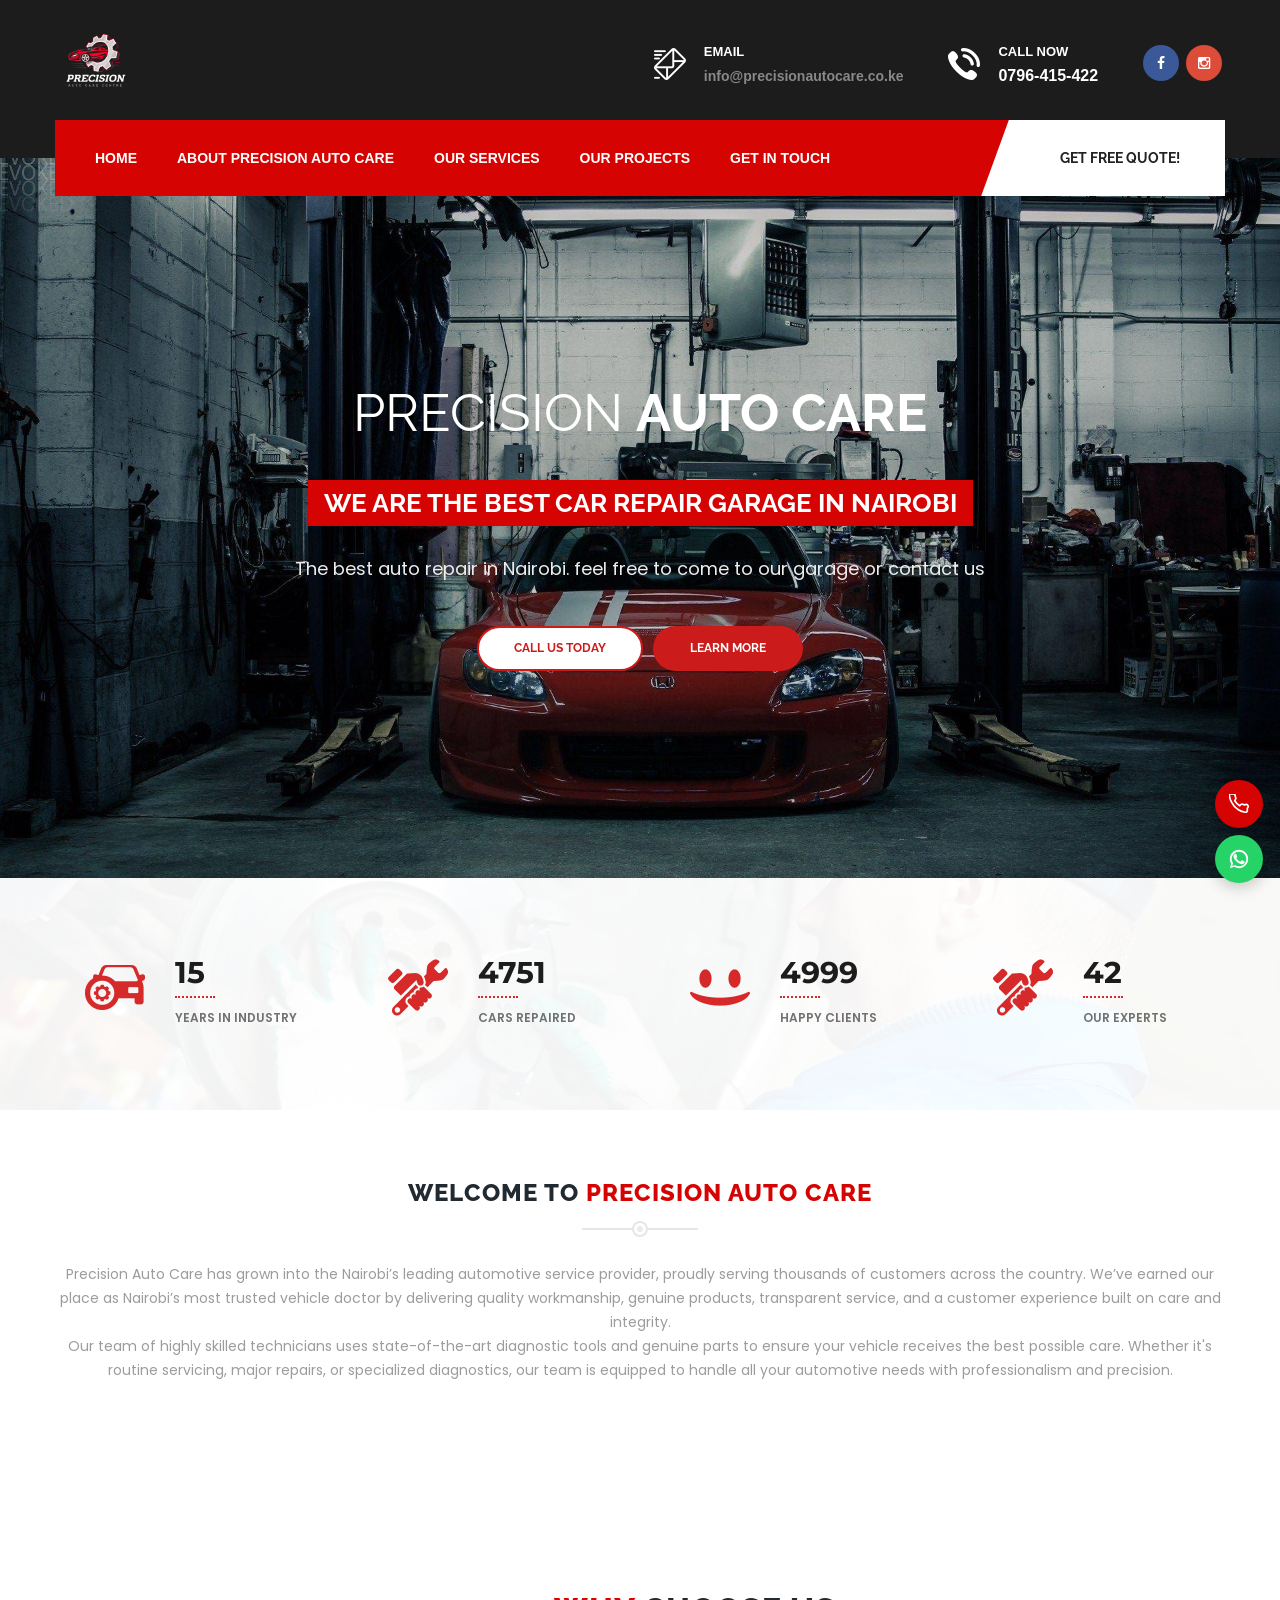
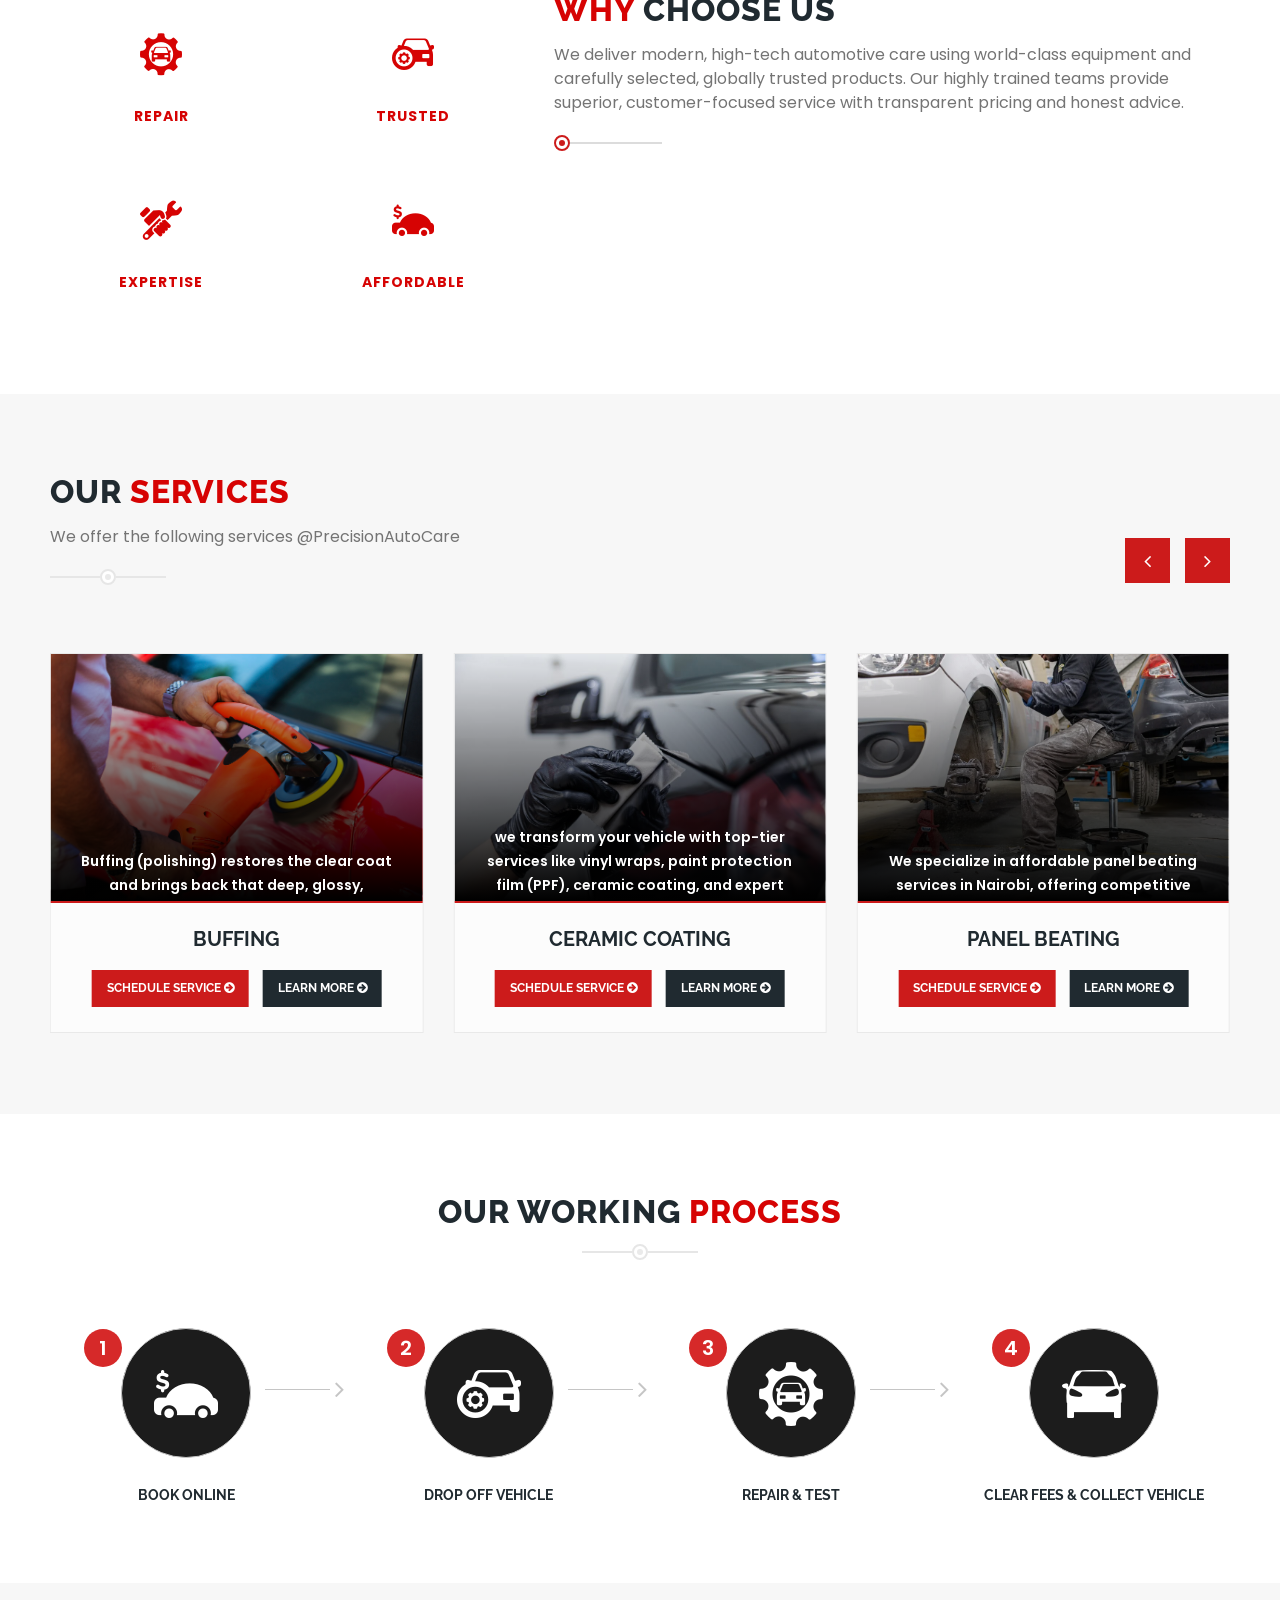
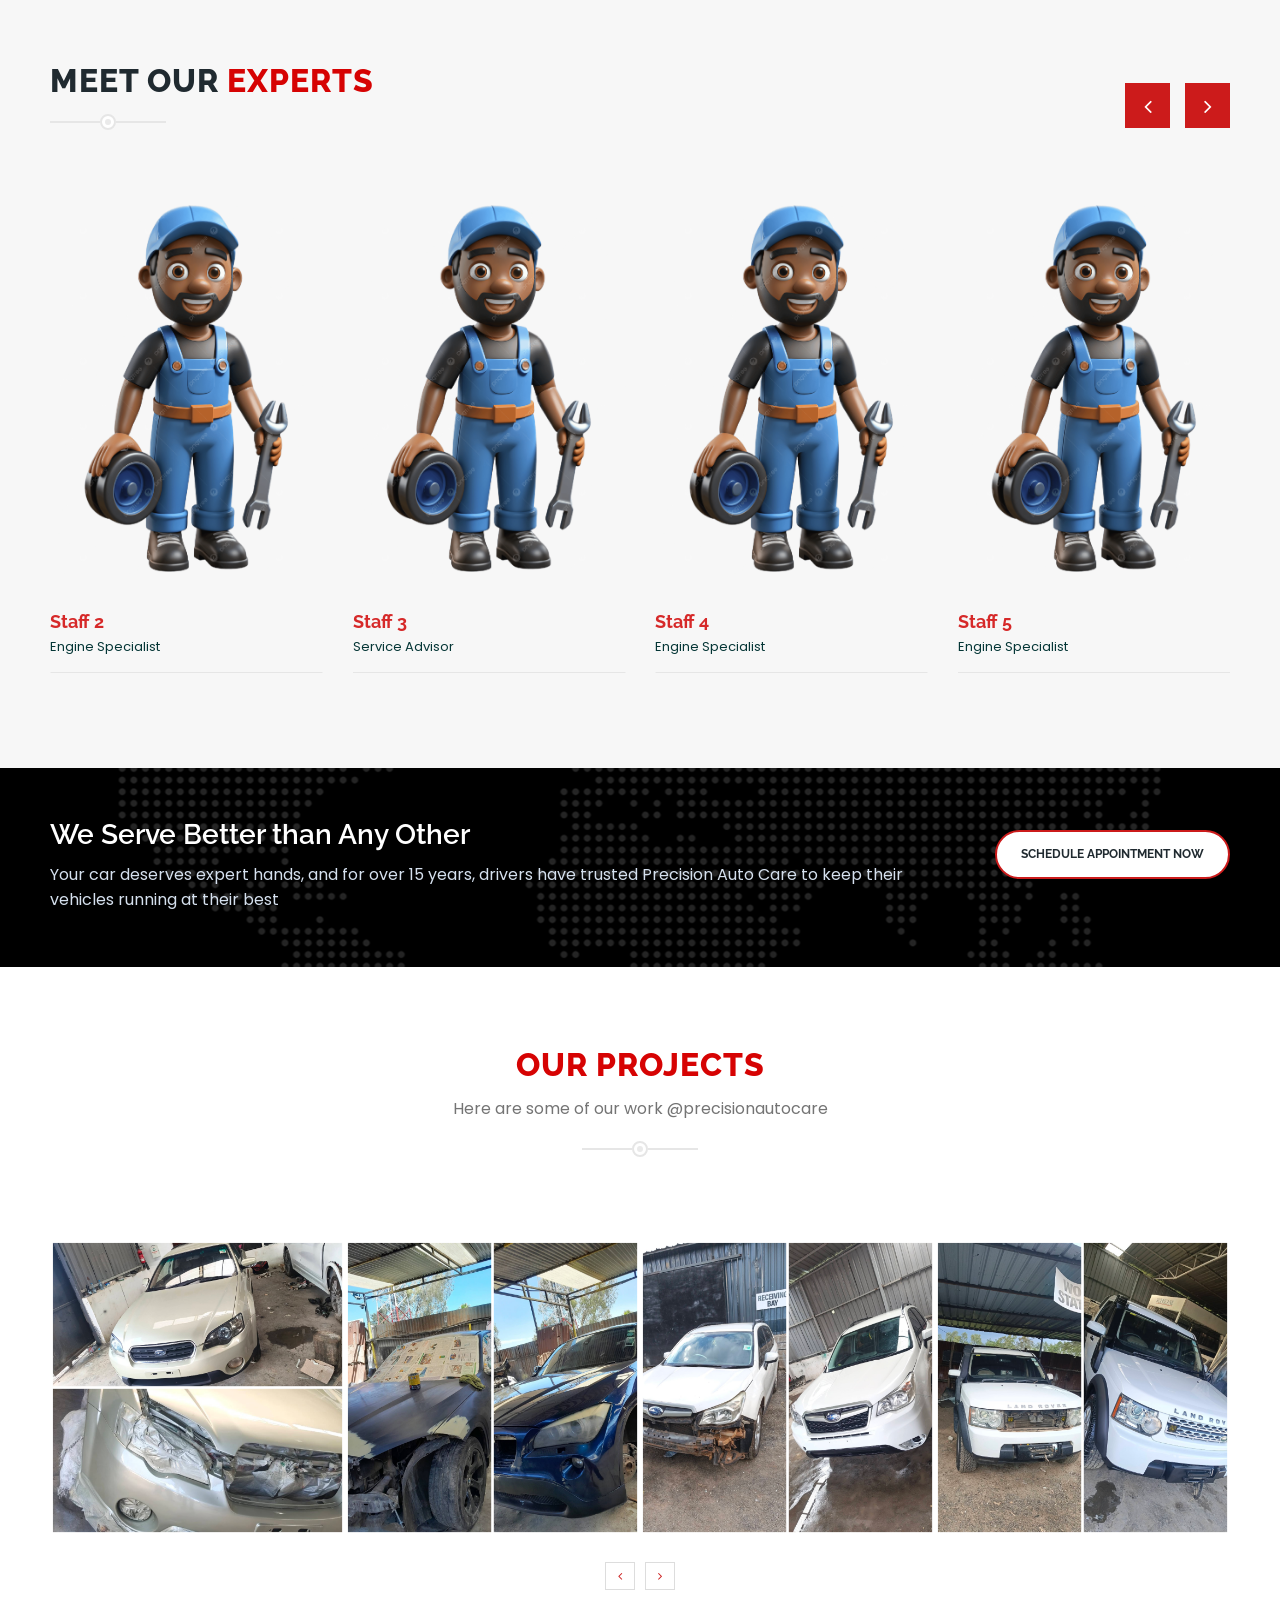
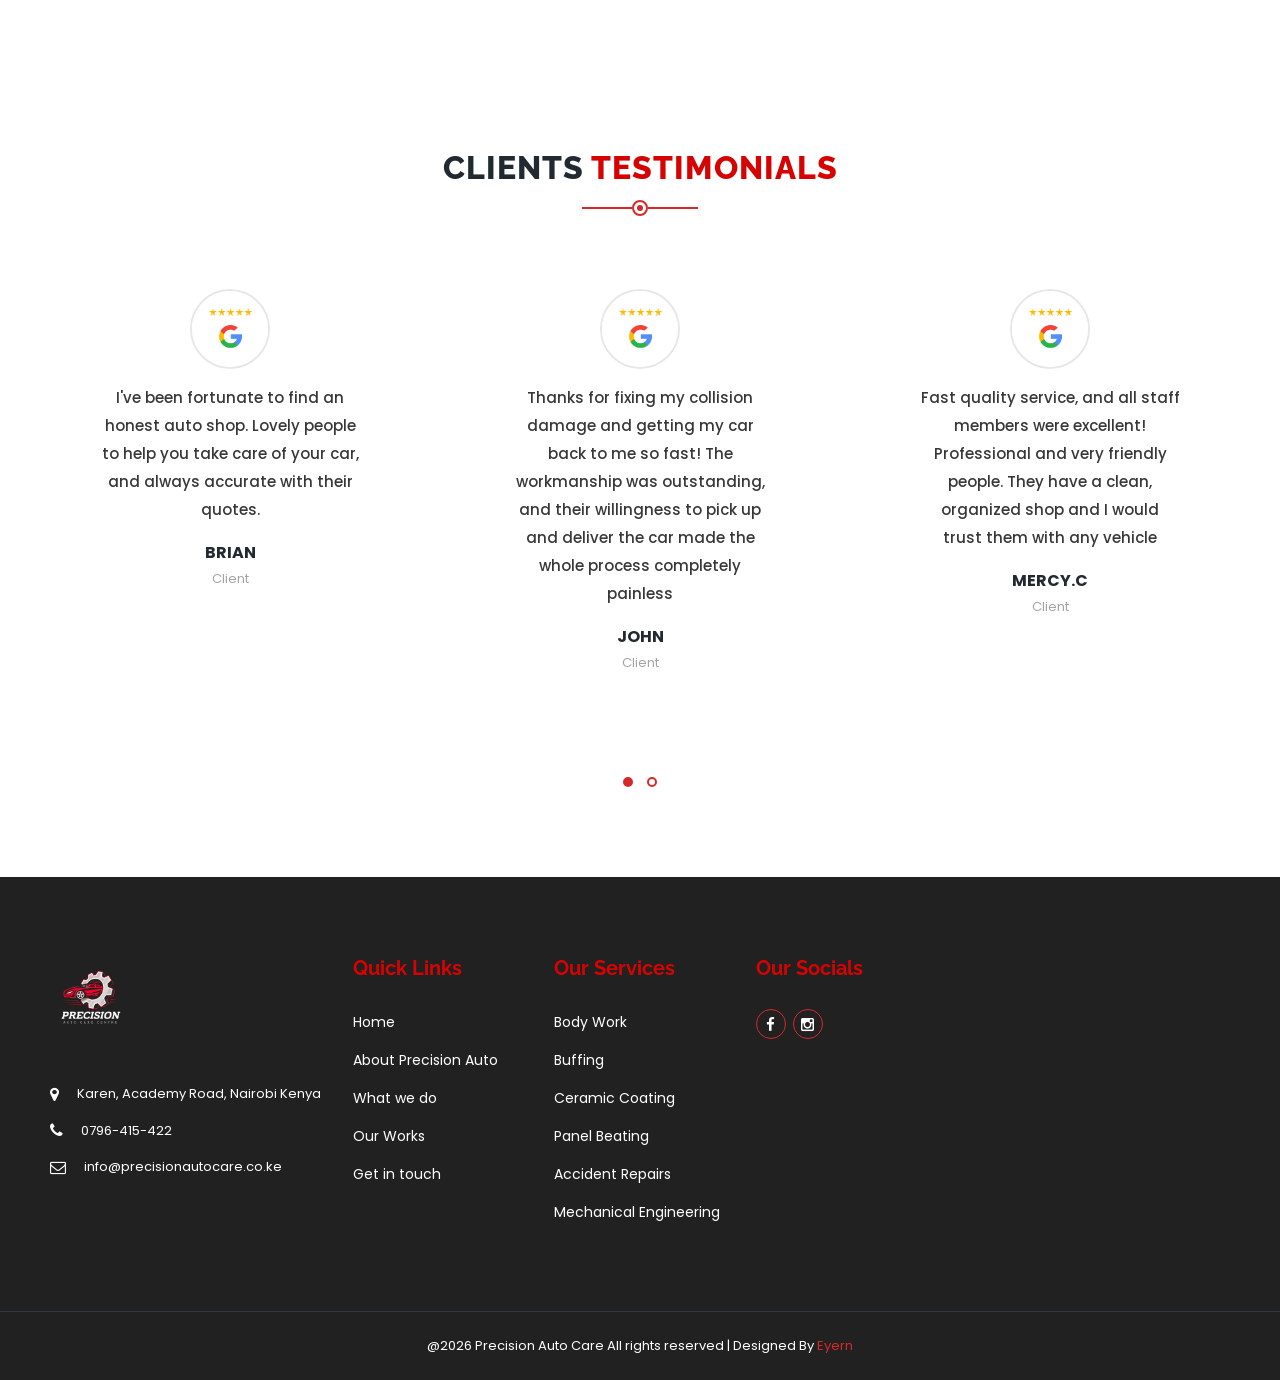
==== index.html @ 73143c8d "initial commit" ====
<!DOCTYPE html>
<html lang="en">

<head>
    <meta charset="UTF-8">
    <title>Precision Auto Care - Car Repair Centre Nairobi</title>
    <meta name="viewport" content="width=device-width, initial-scale=1">
    <!-- custom stylesheets and libraries -->
    <link rel="stylesheet" href="css/style.css">
    <link rel="stylesheet" href="css/bootstrap-margin-padding.css">
    <link rel="stylesheet" href="css/responsive.css">
</head>

<body class="page-wrapper">
    <!-- navigation section -->
    <header class="header-style-two">
        <div class="header-top">
            <div class="auto-container clearfix">
                <div class="logo">
                    <a href="index.html"><img src="img/resources/logo-precision.png" width="80" height="80"
                            alt="Car Door">
                    </a>
                </div>
                <div class="info-outer">
                    <div class="info-box">
                        <div class="icon"><span class="flaticon-interface"></span>
                        </div>
                        <strong>EMAIL</strong>
                        <a href="mailt:info@precisionautocare.co.ke">info@precisionautocare.co.ke</a>
                    </div>
                    <!--Info Box-->
                    <div class="info-box">
                        <div class="icon"><span class="flaticon-phone-call"></span>
                        </div>
                        <strong>Call Now</strong>
                        <a class="phone" href="tel:+254796415422">0796-415-422</a>
                    </div>
                    <div class="info-box social-box">
                        <div class="social-links clearfix">
                            <a href="https://www.facebook.com/profile.php?id=61578447579240" class="facebook img-circle"><span class="fa fa-facebook-f"></span></a>
                            <a href="#" class="google-plus img-circle"><span class="fa fa-instagram"></span></a>
                        </div>
                    </div>
                </div>
            </div>
        </div>
        <div class="lower-part">
            <div class="auto-container clearfix">
                <div class="outer-box clearfix">
                    <div class="btn-box">
                        <a href="tel:+254796415422" class="theme-btn" data-toggle="modal"
                            data-target="#donate-popup">GET FREE
                            QUOTE!</a>
                    </div>
                    <nav class="main-menu">
                        <div class="navbar-header">
                            <button type="button" class="navbar-toggle" data-toggle="collapse"
                                data-target=".navbar-collapse">
                                <span class="icon-bar"></span>
                                <span class="icon-bar"></span>
                                <span class="icon-bar"></span>
                            </button>
                        </div>
                        <div class="navbar-collapse collapse clearfix">
                            <ul class="navigation">
                                <li><a href="index.html">Home</a></li>
                                <li><a href="about.html">About Precision Auto Care</a></li>
                                <li><a href="services.html">Our Services</a></li>
                                <li>
                                    <a href="projects.html">Our Projects</a>
                                </li>
                                <li><a href="contact.html">Get in touch</a>
                                </li>
                            </ul>
                        </div>
                    </nav>
                </div>
            </div>
        </div>
    </header>
    <!--Main Slider-->
    <section class="main-slider revolution-slider">
        <div class="tp-banner-container">
            <div class="tp-banner">
                <ul>
                    <li data-transition="fade" data-slotamount="1" data-masterspeed="1000"
                        data-thumb="img/resources/home-1.jpg" data-saveperformance="off">
                        <img src="img/resources/home-1.jpg" alt="" data-bgposition="center top" data-bgfit="cover"
                            data-bgrepeat="no-repeat">

                        <div class="tp-caption sfr sfb tp-resizeme" data-x="center" data-hoffset="0" data-y="center"
                            data-voffset="-110" data-speed="1500" data-start="1000" data-easing="easeOutExpo"
                            data-splitin="none" data-splitout="none" data-elementdelay="0.01" data-endelementdelay="0.3"
                            data-endspeed="1200" data-endeasing="Power4.easeIn">
                            <h1><span class="normal-font">Precision <strong>Auto Care</strong></span></h1>
                        </div>

                        <div class="tp-caption sfl sfb tp-resizeme" data-x="center" data-hoffset="0" data-y="center"
                            data-voffset="-20" data-speed="1500" data-start="1500" data-easing="easeOutExpo"
                            data-splitin="none" data-splitout="none" data-elementdelay="0.01" data-endelementdelay="0.3"
                            data-endspeed="1200" data-endeasing="Power4.easeIn">
                            <h3 class="bg-color">We are the best car repair garage in Nairobi</h3>
                        </div>

                        <div class="tp-caption sfl sfb tp-resizeme text-center" data-x="center" data-hoffset="0"
                            data-y="center" data-voffset="50" data-speed="1500" data-start="2000"
                            data-easing="easeOutExpo" data-splitin="none" data-splitout="none" data-elementdelay="0.01"
                            data-endelementdelay="0.3" data-endspeed="1200" data-endeasing="Power4.easeIn">
                            <div class="text">
                                The best auto repair in Nairobi. feel free to come to our garage or contact us
                            </div>
                        </div>

                        <div class="tp-caption sfr sfb tp-resizeme" data-x="center" data-hoffset="0" data-y="center"
                            data-voffset="130" data-speed="1500" data-start="2000" data-easing="easeOutExpo"
                            data-splitin="none" data-splitout="none" data-elementdelay="0.01" data-endelementdelay="0.3"
                            data-endspeed="1200" data-endeasing="Power4.easeIn"><a href="tel:+254796415422"
                                class="thm-btn inverse mr-10">Call us Today</a><a href="about.html"
                                class="thm-btn">Learn
                                More</a>
                        </div>
                    </li>

                    <li data-transition="slidedown" data-slotamount="1" data-masterspeed="1000"
                        data-thumb="img/resources/home-2.jpg" data-saveperformance="off">
                        <img src="img/resources/home-2.jpg" alt="" data-bgposition="center top" data-bgfit="cover"
                            data-bgrepeat="no-repeat">

                        <div class="tp-caption sfl sfb tp-resizeme" data-x="center" data-hoffset="0" data-y="center"
                            data-voffset="-120" data-speed="1500" data-start="500" data-easing="easeOutExpo"
                            data-splitin="none" data-splitout="none" data-elementdelay="0.01" data-endelementdelay="0.3"
                            data-endspeed="1200" data-endeasing="Power4.easeIn">
                            <h2 class="normal-font"><span>The best</span> <strong class="color-theme">Auto </strong>
                                <strong>repair</strong>
                            </h2>
                        </div>

                        <div class="tp-caption sfr sfb tp-resizeme" data-x="center" data-hoffset="0" data-y="center"
                            data-voffset="-30" data-speed="1500" data-start="1000" data-easing="easeOutExpo"
                            data-splitin="none" data-splitout="none" data-elementdelay="0.01" data-endelementdelay="0.3"
                            data-endspeed="1200" data-endeasing="Power4.easeIn">
                            <h2><span class="color-theme">Shop</span> in Nairobi, Karen</h2>
                        </div>

                        <div class="tp-caption sfl sfb tp-resizeme" data-x="center" data-hoffset="0" data-y="center"
                            data-voffset="50" data-speed="1500" data-start="1500" data-easing="easeOutExpo"
                            data-splitin="none" data-splitout="none" data-elementdelay="0.01" data-endelementdelay="0.3"
                            data-endspeed="1200" data-endeasing="Power4.easeIn">
                            <h4>We Serve Better than Any Other</h4>
                        </div>

                        <div class="tp-caption sfr sfb tp-resizeme" data-x="center" data-hoffset="0" data-y="center"
                            data-voffset="120" data-speed="1500" data-start="2000" data-easing="easeOutExpo"
                            data-splitin="none" data-splitout="none" data-elementdelay="0.01" data-endelementdelay="0.3"
                            data-endspeed="1200" data-endeasing="Power4.easeIn"><a href="tel:+254796415422"
                                class="thm-btn inverse mr-10">Call us Today</a><a href="about.html"
                                class="thm-btn">Learn
                                More</a>
                        </div>
                    </li>
                </ul>
            </div>
        </div>
    </section>

    <section class="fact-counter-wrapper fact-counter-style2 sec-padding">
        <div class="container">
            <div class="row">
                <div class="col-sm-6 col-md-3 sm-text-center">
                    <div class="single-fact mb-sm-30">
                        <div class="icon-box">
                            <i class="flaticon-car-secure"></i>
                        </div>
                        <span class="timer" data-from="10" data-to="15" data-speed="1800"
                            data-refresh-interval="50">15</span>
                        <p>Years in Industry</p>
                    </div>
                </div>
                <div class="col-sm-6 col-md-3 sm-text-center">
                    <div class="single-fact mb-sm-30">
                        <div class="icon-box">
                            <i class="flaticon-hand-holding-wrench"></i>
                        </div>
                        <span class="timer" data-from="10" data-to="5000" data-speed="2000"
                            data-refresh-interval="50">5000</span>
                        <p>Cars Repaired</p>
                    </div>
                </div>
                <div class="col-sm-6 col-md-3 sm-text-center">
                    <div class="single-fact mb-sm-30">
                        <div class="icon-box">
                            <i class="flaticon-smile"></i>
                        </div>
                        <span class="timer" data-from="10" data-to="4999" data-speed="1600"
                            data-refresh-interval="50">4999</span>
                        <p>Happy Clients</p>
                    </div>
                </div>
                <div class="col-sm-6 col-md-3 sm-text-center">
                    <div class="single-fact mb-sm-30">
                        <div class="icon-box">
                            <i class="flaticon-hand-holding-wrench"></i>
                        </div>
                        <span class="timer" data-from="10" data-to="50" data-speed="2400"
                            data-refresh-interval="50">50</span>
                        <p>Our Experts</p>
                    </div>
                </div>
            </div>
        </div>
    </section>

    <section class="welcome-section pt-70 pb-80">
        <div class="container">
            <div class="row">
                <div class="col-md-12">
                    <div class="full-sec-content text-center mt-md-30">
                        <div class="sec-title mb-20">
                            <h2 class="sub-title">Welcome to <span class="color-theme">Precision Auto Care</span></h2>
                            <span class="decor">
                                <span class="inner"></span>
                            </span>
                        </div>
                        <p class="mb-30">Precision Auto Care has grown into the Nairobi’s leading automotive service
                            provider,
                            proudly serving thousands of customers across the country.
                            We’ve earned our place as Nairobi’s most trusted vehicle doctor by delivering quality
                            workmanship, genuine products, transparent service, and a customer experience built on care
                            and integrity.
                            <br>
                            Our team of highly skilled technicians uses state-of-the-art diagnostic tools and genuine
                            parts to ensure your vehicle receives the best possible care. Whether it's routine
                            servicing, major repairs, or specialized diagnostics, our team is equipped to handle all
                            your automotive needs with professionalism and precision.
                        </p>
                    </div>
                </div>
            </div>
        </div>
    </section>

    <section class="sec-padding pb-60">
        <div class="container">
            <div class="row">
                <div class="col-lg-5 col-md-12">
                    <div class="welcome-feature mt-30">
                        <div class="row">
                            <div class="col-sm-6 col-md-6">
                                <div class="welcome-iconbox bg1 mb-50">
                                    <div class="content">
                                        <i class="flaticon-car-settings"></i>
                                        <div class="details">
                                            <a href="#">Repair</a>
                                        </div>
                                    </div>
                                </div>
                            </div>
                            <div class="col-sm-6 col-md-6">
                                <div class="welcome-iconbox bg2 mb-50">
                                    <div class="content">
                                        <i class="flaticon-car-secure"></i>
                                        <div class="details">
                                            <a href="#">Trusted</a>
                                        </div>
                                    </div>
                                </div>
                            </div>
                            <div class="col-sm-6 col-md-6">
                                <div class="welcome-iconbox bg3 mb-50">
                                    <div class="content">
                                        <i class="flaticon-hand-holding-wrench"></i>
                                        <div class="details">
                                            <a href="#">Expertise</a>
                                        </div>
                                    </div>
                                </div>
                            </div>
                            <div class="col-sm-6 col-md-6">
                                <div class="welcome-iconbox bg4 mb-50">
                                    <div class="content">
                                        <i class="flaticon-car-with-dollar-sign-on-top"></i>
                                        <div class="details">
                                            <a href="#">Affordable</a>
                                        </div>
                                    </div>
                                </div>
                            </div>
                        </div>
                    </div>
                </div>
                <div class="col-lg-7 col-md-12">
                    <div class="sec-title style-two sm-text-center mb-20">
                        <h2 class="mt-20"><span class="color-theme">Why</span> Choose Us</h2>
                        <p class="mb-20">We deliver modern, high-tech automotive care using world-class equipment and
                            carefully selected, globally trusted products. Our highly trained teams provide superior,
                            customer-focused service with transparent pricing and honest advice. </p>
                        <span class="decor">
                            <span class="inner"></span>
                        </span>
                    </div>
                </div>
            </div>
        </div>
    </section>

    <section class="service-section sec-padding" data-bg-color="#f7f7f7">
        <div class="container">
            <div class="sec-title text-left">
                <h2>Our <span class="color-theme">Services</span></h2>
                <p>We offer the following services @PrecisionAutoCare</p>
                <span class="decor"><span class="inner"></span></span>
            </div>
            <div class="row">
                <div class="col-md-12">
                    <div class="service-content services-carousel owl-carousel owl-theme">
                        <div class="item">
                            <div class="service-box">
                                <div class="img-thumb">
                                    <img src="img/services/b1.jpg" width="50%" height="50%" alt="">
                                    <div class="overlay">
                                        <p class="text">At Precision Auto Garage, we specialise in high-quality bodywork
                                            services for all vehicles.</p>
                                    </div>
                                </div>
                                <div class="content">
                                    <h4 class="title"><a href="services.html">Body Works</a></h4>
                                    <a href="tel:+254796415422" class="thm-btn flat-btn mr-10">Schedule service <i
                                            class="fa fa-arrow-circle-right"></i></a>
                                    <a href="services.html" class="thm-btn btn-black flat-btn">learn more <i
                                            class="fa fa-arrow-circle-right"></i></a>
                                </div>
                            </div>
                        </div>
                        <div class="item">
                            <div class="service-box">
                                <div class="img-thumb">
                                    <img src="img/services/b2.jpg" width="50%" height="50%" alt="">
                                    <div class="overlay">
                                        <p class="text">Buffing (polishing) restores the clear coat and brings back that
                                            deep, glossy, showroom finish.</p>
                                    </div>
                                </div>
                                <div class="content">
                                    <h4 class="title"><a href="services.html">Buffing</a></h4>
                                    <a href="tel:+254796415422" class="thm-btn flat-btn mr-10">Schedule service <i
                                            class="fa fa-arrow-circle-right"></i></a>
                                    <a href="services.html" class="thm-btn btn-black flat-btn">learn more <i
                                            class="fa fa-arrow-circle-right"></i></a>
                                </div>
                            </div>
                        </div>
                        <div class="item">
                            <div class="service-box">
                                <div class="img-thumb">
                                    <img src="img/services/b3.jpg" width="50%" height="50%" alt="">
                                    <div class="overlay">
                                        <p class="text">we transform your vehicle with top-tier services like vinyl
                                            wraps, paint protection film (PPF), ceramic coating, and expert detailing.
                                        </p>
                                    </div>
                                </div>
                                <div class="content">
                                    <h4 class="title"><a href="services.html">Ceramic Coating</a></h4>
                                    <a href="tel:+254796415422" class="thm-btn flat-btn mr-10">Schedule service <i
                                            class="fa fa-arrow-circle-right"></i></a>
                                    <a href="services.html" class="thm-btn btn-black flat-btn">learn more <i
                                            class="fa fa-arrow-circle-right"></i></a>
                                </div>
                            </div>
                        </div>
                        <div class="item">
                            <div class="service-box">
                                <div class="img-thumb">
                                    <img src="img/services/b4.jpg" width="50%" height="50%" alt="">
                                    <div class="overlay">
                                        <p class="text">We specialize in affordable panel beating services in Nairobi,
                                            offering competitive pricing without compromising on quality.</p>
                                    </div>
                                </div>
                                <div class="content">
                                    <h4 class="title"><a href="services.html">Panel Beating</a></h4>
                                    <a href="tel:+254796415422" class="thm-btn flat-btn mr-10">Schedule service <i
                                            class="fa fa-arrow-circle-right"></i></a>
                                    <a href="services.html" class="thm-btn btn-black flat-btn">learn more <i
                                            class="fa fa-arrow-circle-right"></i></a>
                                </div>
                            </div>
                        </div>
                        <div class="item">
                            <div class="service-box">
                                <div class="img-thumb">
                                    <img src="img/services/b5.jpg" width="50%" height="50%" alt="">
                                    <div class="overlay">
                                        <p class="text">Accident Repairs, Full Engine and Transmission Repairs and
                                            Replacements etc</p>
                                    </div>
                                </div>
                                <div class="content">
                                    <h4 class="title"><a href="services.html">Accident Repairs</a></h4>
                                    <a href="tel:+254796415422" class="thm-btn flat-btn mr-10">Schedule service <i
                                            class="fa fa-arrow-circle-right"></i></a>
                                    <a href="services.html" class="thm-btn btn-black flat-btn">learn more <i
                                            class="fa fa-arrow-circle-right"></i></a>
                                </div>
                            </div>
                        </div>
                        <div class="item">
                            <div class="service-box">
                                <div class="img-thumb">
                                    <img src="img/services/b6.jpg" width="50%" height="50%" alt="">
                                    <div class="overlay">
                                        <p class="text">Our services include everything from Mechanical Repair to
                                            Engineering & Fabrication..</p>
                                    </div>
                                </div>
                                <div class="content">
                                    <h4 class="title"><a href="services.html">Mechanical Engineering</a></h4>
                                    <a href="tel:+254796415422" class="thm-btn flat-btn mr-10">Schedule service <i
                                            class="fa fa-arrow-circle-right"></i></a>
                                    <a href="services.html" class="thm-btn btn-black flat-btn">learn more <i
                                            class="fa fa-arrow-circle-right"></i></a>
                                </div>
                            </div>
                        </div>
                    </div>
                </div>
            </div>
        </div>
    </section>

    <section class="sec-padding">
        <div class="container">
            <div class="sec-title text-center">
                <h2>Our Working <span class="color-theme">Process</span></h2>
                <span class="decor"><span class="inner"></span></span>
            </div>
            <div class="row working-process">
                <div class="col-md-3 col-sm-3">
                    <div class="process-box">
                        <div class="icon">
                            <i class="flaticon-car-with-dollar-sign-on-top"></i>
                            <div class="process-number">1</div>
                        </div>
                        <h4 class="title">Book Online</h4>
                    </div>
                </div>
                <div class="col-md-3 col-sm-3">
                    <div class="process-box">
                        <div class="icon">
                            <i class="flaticon-car-secure"></i>
                            <div class="process-number">2</div>
                        </div>
                        <h4 class="title">Drop Off Vehicle</h4>
                    </div>
                </div>
                <div class="col-md-3 col-sm-3">
                    <div class="process-box">
                        <div class="icon">
                            <i class="flaticon-car-settings"></i>
                            <div class="process-number">3</div>
                        </div>
                        <h4 class="title">Repair & Test</h4>
                    </div>
                </div>
                <div class="col-md-3 col-sm-3">
                    <div class="process-box">
                        <div class="icon no-arrow">
                            <i class="flaticon-transport-2"></i>
                            <div class="process-number">4</div>
                        </div>
                        <h4 class="title">Clear Fees & Collect Vehicle</h4>
                    </div>
                </div>
            </div>
        </div>
    </section>

    <section class="sec-padding meet-doctors" data-bg-color="#f7f7f7">
        <div class="container">
            <div class="sec-title text-left">
                <h2>Meet Our <span class="color-theme">Experts</span></h2>
                <span class="decor"><span class="inner"></span></span>
            </div>
            <div class="clearfix">
                <div class="team-carousel team-members owl-carousel owl-theme">
                    <div class="item">
                        <div class="single-team-member">
                            <div class="img-box">
                                <img src="img/team/precise-team.png" alt="">
                                <div class="overlay">
                                    <div class="box">
                                        <div class="content">
                                            <ul>
                                                <li><a href="#"><i class="fa fa-link"></i></a>
                                                </li>
                                            </ul>
                                        </div>
                                    </div>
                                </div>
                            </div>
                            <h3>Staff 1</h3>
                            <span>Lead Mechanic</span>
                        </div>
                    </div>
                    <div class="item">
                        <div class="single-team-member">
                            <div class="img-box">
                                <img src="img/team/precise-team.png" alt="">
                                <div class="overlay">
                                    <div class="box">
                                        <div class="content">
                                            <ul>
                                                <li><a href="#"><i class="fa fa-link"></i></a>
                                                </li>
                                            </ul>
                                        </div>
                                    </div>
                                </div>
                            </div>
                            <h3>Staff 2</h3>
                            <span>Engine Specialist</span>
                        </div>
                    </div>
                    <div class="item">
                        <div class="single-team-member">
                            <div class="img-box">
                                <img src="img/team/precise-team.png" alt="">
                                <div class="overlay">
                                    <div class="box">
                                        <div class="content">
                                            <ul>
                                                <li><a href="#"><i class="fa fa-link"></i></a>
                                                </li>
                                            </ul>
                                        </div>
                                    </div>
                                </div>
                            </div>
                            <h3>Staff 3</h3>
                            <span>Service Advisor</span>
                        </div>
                    </div>
                    <div class="item">
                        <div class="single-team-member">
                            <div class="img-box">
                                <img src="img/team/precise-team.png" alt="">
                                <div class="overlay">
                                    <div class="box">
                                        <div class="content">
                                            <ul>
                                                <li><a href="#"><i class="fa fa-link"></i></a>
                                                </li>
                                            </ul>
                                        </div>
                                    </div>
                                </div>
                            </div>
                            <h3>Staff 4</h3>
                            <span>Engine Specialist</span>
                        </div>
                    </div>
                    <div class="item">
                        <div class="single-team-member">
                            <div class="img-box">
                                <img src="img/team/precise-team.png" alt="">
                                <div class="overlay">
                                    <div class="box">
                                        <div class="content">
                                            <ul>
                                                <li><a href="#"><i class="fa fa-link"></i></a>
                                                </li>
                                            </ul>
                                        </div>
                                    </div>
                                </div>
                            </div>
                            <h3>Staff 5</h3>
                            <span>Engine Specialist</span>
                        </div>
                    </div>
                </div>
            </div>
        </div>
    </section>


    <section class="footer-call-to-action subscribe-intro">
        <div class="container">
            <div class="row">
                <div class="col-md-9">
                    <h3>We Serve Better than Any Other</h3>
                    <p>Your car deserves expert hands, and for over 15 years, drivers have trusted Precision Auto Care
                        to keep their vehicles running at their best</p>
                </div>
                <div class="col-md-3">
                    <a href="tel:+254796415422" class="thm-btn inverse pull-right">Schedule Appointment Now</a>
                </div>
            </div>
        </div>
    </section>



    <section id="gallery_area" class="gallery-section sec-padding">
        <div class="container">
            <div class="sec-title text-center">
                <h2 class="color-white"><span class="color-theme">Our Projects</span></h2>
                <p class="color-white">Here are some of our work @precisionautocare</p>
                <span class="decor"><span class="inner"></span></span>
            </div>
            <!--Carousel-->
            <div class="gallery-slider gallery-slider-carousel">
                <article class="slide-item">
                    <figure class="image-box">
                        <a href="img/gallery/p-1.png" class="lightbox-image" title="Precision Auto Works"><img
                                src="img/gallery/p-1.png" alt="">
                        </a>
                    </figure>
                    <a href="img/gallery/p-1.png" class="overlay lightbox-image" title="Precision Auto Works"></a>
                </article>
                <article class="slide-item">
                    <figure class="image-box">
                        <a href="img/gallery/p-2.png" class="lightbox-image" title="Precision Auto Works"><img
                                src="img/gallery/p-2.png" alt="">
                        </a>
                    </figure>
                    <a href="img/gallery/p-2.png" class="overlay lightbox-image" title="Precision Auto Works"></a>
                </article>
                <article class="slide-item">
                    <figure class="image-box">
                        <a href="img/gallery/p-3.png" class="lightbox-image" title="Precision Auto Works"><img
                                src="img/gallery/p-3.png" alt="">
                        </a>
                    </figure>
                    <a href="img/gallery/p-3.png" class="overlay lightbox-image" title="Precision Auto Works"></a>
                </article>
                <article class="slide-item">
                    <figure class="image-box">
                        <a href="img/gallery/p-4.png" class="lightbox-image" title="Precision Auto Works"><img
                                src="img/gallery/p-4.png" alt="">
                        </a>
                    </figure>
                    <a href="img/gallery/p-4.png" class="overlay lightbox-image" title="Precision Auto Works"></a>
                </article>
                <article class="slide-item">
                    <figure class="image-box">
                        <a href="img/gallery/p-5.png" class="lightbox-image" title="Precision Auto Works"><img
                                src="img/gallery/p-5.png" alt="">
                        </a>
                    </figure>
                    <a href="img/gallery/p-5.png" class="overlay lightbox-image" title="Precision Auto Works"></a>
                </article>
                <article class="slide-item">
                    <figure class="image-box">
                        <a href="img/gallery/p-6.png" class="lightbox-image" title="Precision Auto Works"><img
                                src="img/gallery/p-6.png" alt="">
                        </a>
                    </figure>
                    <a href="img/gallery/p-6.png" class="overlay lightbox-image" title="Precision Auto Works"></a>
                </article>
            </div>
        </div>
    </section>

    <section class="sec-padding testimonials-wrapper">
        <div class="container">
            <div class="sec-title colored text-center">
                <h2>Clients<span class="color-theme"> Testimonials</span></h2>
                <span class="decor">
                    <span class="inner"></span>
                </span>
            </div>
            <div class="testimonaials-carousel style2 owl-carousel owl-theme">
                <div class="item">
                    <div class="single-testimonaials">
                        <div class="qoute-box">
                            <img class="qoute" alt="" src="img/resources/rev-1.jpg">
                        </div>
                        <p>I always feel confident and comfortable when I bring my car here. Precision Auto Care and his
                            team are dependable, quick, and completely transparent about what my car actually needs.</p>
                        <h3>Njunguna</h3>
                        <span>client</span>
                    </div>
                </div>
                <div class="item">
                    <div class="single-testimonaials">
                        <div class="qoute-box">
                            <img class="qoute" alt="" src="img/resources/rev-1.jpg">
                        </div>
                        <p>I've been fortunate to find an honest auto shop. Lovely people to help you take care of your
                            car, and always accurate with their quotes.</p>
                        <h3>Brian</h3>
                        <span>client</span>
                    </div>
                </div>
                <div class="item">
                    <div class="single-testimonaials">
                        <div class="qoute-box">
                            <img class="qoute" alt="" src="img/resources/rev-1.jpg">
                        </div>
                        <p>Thanks for fixing my collision damage and getting my car back to me so fast! The workmanship
                            was outstanding, and their willingness to pick up and deliver the car made the whole process
                            completely painless</p>
                        <h3>John</h3>
                        <span>client</span>
                    </div>
                </div>
                <div class="item">
                    <div class="single-testimonaials">
                        <div class="qoute-box">
                            <img class="qoute" alt="" src="img/resources/rev-1.jpg">
                        </div>
                        <p>Fast quality service, and all staff members were excellent! Professional and very friendly
                            people. They have a clean, organized shop and I would trust them with any vehicle</p>
                        <h3>Mercy.C</h3>
                        <span>client</span>
                    </div>
                </div>
            </div>
        </div>
    </section>


    <footer class="footer sec-padding style2">
        <div class="container">
            <div class="row">
                <div class="col-md-3 col-sm-6">
                    <div class="footer-widget about-widget">
                        <a href="#">
                            <img src="img/resources/logo-precision.png" width="80" height="80" alt="Precision Auto" />
                        </a>
                        <ul class="contact">
                            <li><i class="fa fa-map-marker"></i> <span>Karen, Academy Road, Nairobi Kenya</span>
                            </li>
                            <li><i class="fa fa-phone"></i> <span>0796-415-422</span>
                            </li>
                            <li><i class="fa fa-envelope-o"></i> <span>info@precisionautocare.co.ke</span>
                            </li>
                        </ul>

                    </div>
                </div>
                <div class="col-md-2 col-sm-6">
                    <div class="footer-widget quick-links">
                        <h3 class="title">Quick Links</h3>
                        <ul>
                            <li><a href="index.html">Home</a>
                            </li>
                            <li><a href="about.html">About Precision Auto</a>
                            </li>
                            <li><a href="services.html">What we do</a>
                            </li>
                            <li><a href="projects.html">Our Works</a>
                            </li>
                            <li><a href="contact.html">Get in touch</a>
                            </li>
                        </ul>
                    </div>
                </div>
                <div class="col-md-2 col-sm-6">
                    <div class="footer-widget quick-links">
                        <h3 class="title">Our Services</h3>
                        <ul>
                            <li><a href="services.html">Body Work</a>
                            </li>
                            <li><a href="services.html">Buffing</a>
                            </li>
                            <li><a href="services.html">Ceramic Coating</a>
                            </li>
                            <li><a href="services.html">Panel Beating</a>
                            </li>
                            <li><a href="services.html">Accident Repairs</a>
                            </li>
                            <li><a href="services.html">Mechanical Engineering</a>
                            </li>

                        </ul>
                    </div>
                </div>
                <div class="col-md-4 col-sm-6">
                    <div class="footer-widget contact-widget">
                        <h3 class="title">Our Socials</h3>
                        <ul class="social">
                            <li><a href="https://www.facebook.com/profile.php?id=61578447579240"><i class="fa fa-facebook"></i></a>
                            </li>
                            <li><a href="#"><i class="fa fa-instagram"></i></a>
                            </li>
                        </ul>

                    </div>
                </div>
            </div>
        </div>
    </footer>
    <!-- FLOATING ACTIONS -->
  <div class="fl-a">
    <a href="tel:+254796415422" class="flb cl" title="Call +91 0714-314-360">
      <svg width="20" height="20" viewBox="0 0 24 24" fill="none" stroke="#fff" stroke-width="2">
        <path
          d="M22 16.92v3a2 2 0 01-2.18 2 19.79 19.79 0 01-8.63-3.07A19.5 19.5 0 013.43 10.34 19.79 19.79 0 01.36 1.75 2 2 0 012.34 0h3a2 2 0 012 1.72 12.84 12.84 0 00.7 2.81 2 2 0 01-.45 2.11L6.91 8.1a16 16 0 006 6l1.27-1.27a2 2 0 012.11-.45 12.84 12.84 0 002.81.7A2 2 0 0122 16.92z" />
      </svg>
    </a>
    <a href="https://wa.me/254796415422?text=Hi!%20I'm%20from%20Precision%20Garage%20website%20😊%20." target="_blank"
      class="flb wa" title="WhatsApp 0796-415-422">
      <svg width="22" height="22" viewBox="0 0 24 24" fill="#fff">
        <path
          d="M17.472 14.382c-.297-.149-1.758-.867-2.03-.967-.273-.099-.471-.148-.67.15-.197.297-.767.966-.94 1.164-.173.199-.347.223-.644.075-.297-.15-1.255-.463-2.39-1.475-.883-.788-1.48-1.761-1.653-2.059-.173-.297-.018-.458.13-.606.134-.133.298-.347.446-.52.149-.174.198-.298.298-.497.099-.198.05-.371-.025-.52-.075-.149-.669-1.612-.916-2.207-.242-.579-.487-.5-.669-.51-.173-.008-.371-.01-.57-.01-.198 0-.52.074-.792.372-.272.297-1.04 1.016-1.04 2.479 0 1.462 1.065 2.875 1.213 3.074.149.198 2.096 3.2 5.077 4.487.709.306 1.262.489 1.694.625.712.227 1.36.195 1.871.118.571-.085 1.758-.719 2.006-1.413.248-.694.248-1.289.173-1.413-.074-.124-.272-.198-.57-.347z" />
        <path
          d="M11.999 2C6.477 2 2 6.477 2 12c0 1.89.525 3.66 1.438 5.168L2 22l4.868-1.426A9.945 9.945 0 0012 22c5.523 0 10-4.477 10-10S17.522 2 11.999 2zm0 18a7.95 7.95 0 01-4.071-1.118l-.291-.173-3.018.883.849-3.1-.19-.309A7.977 7.977 0 014 12c0-4.411 3.589-8 8-8s8 3.589 8 8-3.589 8-8 8z" />
      </svg>
    </a>
  </div>

    <section class="footer-bottom">
        <div class="container text-center">
            <p>@2026 Precision Auto Care All rights reserved | Designed By <a href="#">Eyern</a></p>
        </div>
    </section>


    <script src="js/jquery-1.11.1.min.js"></script>
    <script src="js/bootstrap.min.js"></script>
    <script src="js/revolution.min.js"></script>
    <script src="js/jquery.bxslider.min.js"></script>
    <script src="js/jquery.appear.js"></script>
    <script src="js/jquery.countTo.js"></script>
    <script src="js/owl.carousel.min.js"></script>
    <script src="js/validate.js"></script>
    <script src="js/jquery.mixitup.min.js"></script>
    <script src="js/jquery.fancybox.pack.js"></script>
    <script src="js/jquery.easing.min.js"></script>
    <script src="js/isotope.pkgd.min.js"></script>
    <script src="js/jquery-ui-1.11.4/jquery-ui.js"></script>
    <script src="js/custom.js"></script>

</body>

</html>
---- css/style.css ----
/* 
	Project Name: Auto Repair Colorado;
	Name of Developer: Danial Pervaiz;
	Project Created: 26/09/16;
	Description: Auto Repair Garage in Colorado. Auto-parts and mechanics with cheap rates and great quality work;
*/

/* 1 imported styles */

@import url(https://fonts.googleapis.com/css?family=Poppins:300,400,500,600,700);
@import url(https://fonts.googleapis.com/css?family=Raleway:400,100,100italic,200,200italic,300,300italic,400italic,500,500italic,600,600italic,700,700italic,800,900,800italic,900italic);
@import url(https://fonts.googleapis.com/css?family=Montserrat:400,700);

@import url(bootstrap.min.css);
@import url(revolution-slider.css);
@import url(font-awesome.min.css);
@import url(hover.css);
@import url(jquery.fancybox.css);
@import url(jquery.bxslider.css);
@import url(owl.carousel.css);
@import url(owl.theme.default.min.css);
@import url(animate.min.css);
@import url(../fonts/flaticon/flaticon.css);

@import url(../revolution/css/settings.css);

@import url(../js/jquery-ui-1.11.4/jquery-ui.css);

/* Default Stylesheets */

body {
	font-family: 'Poppins', sans-serif;
	font-size: 14px;
	color: #9C9C9C;
}
h1, h2, h3, h4, h5, h6 {
	font-family: 'Raleway', sans-serif;	
}
p {
	line-height: 24px;
}
a, a:hover, a:active, a:focus {
	outline: none;
	text-decoration: none;
}
img {
	max-width: 100%;
}
ul, li {
	list-style: none;
	margin: 0;
	padding: 0;
}
.p0 {
	padding: 0 !important;
}

.thm-btn {
	background: #cc1b1b;
	border-radius: 30px;
	display: inline-block;
	color: #fff;
	font-size: 12px;
	font-family: 'Raleway', sans-serif;
	text-transform: uppercase;
	font-weight: bold;
	padding: 12px 35px;
	border: 2px solid transparent;
	transition: all .3s ease;
}
.thm-btn.btn-black {
	background: #202a30;
	color: #fff;
}
.thm-btn.btn-black.inverse {
	background: #fff;
	border-color: #202a30;
	color: #202a30;
}
.thm-btn:hover,
.thm-btn.inverse {
	background-color: #fff;
	border-color: #cc1b1b;
	color: #cc1b1b;
}
.thm-btn.inverse:hover {
	background: #cc1b1b;
	border-color: #cc1b1b;
	color: #fff;
}
.thm-btn.flat-btn {
	border-radius: 0;
	padding: 9px 35px;
}
.sec-padding {
	padding: 80px 0;
}

.sec-title {
	margin-bottom: 63px;
}
.sec-title h2 {
	color: #202a30;
	font-size: 32px;
	font-weight: 800;
	letter-spacing: 1px;
	margin: 0 0 15px;
	text-transform: uppercase;
}
.sec-title p {
	font-size: 16px;
	color: #747474;
	margin: 0;
	margin-bottom: 20px;
}
.sec-title span.decor {
	width: 16px;
	height: 16px;	
	border-radius: 50%;
	border: 2px solid #E6E6E6;
	background: #fff;
	display: inline-block;
	position: relative;
	z-index: 1;
 }
.sec-title span.inner {
    width: 6px;
    height: 6px;
    background: #EAEAEA;
    border-radius: 50%;
    display: block;
    margin: auto;
    margin-top: 3px;
}
.sec-title span.decor:before,
.sec-title span.decor:after {
	content: '';
	position: absolute;	
	top: 5px;
	width: 50px;
	height: 2px;
	background: #E6E6E6;
	z-index: -1;
}
.sec-title span.decor:before {
	left: 14px;
}
.sec-title span.decor:after {
	right: 14px;
}
.sec-title.text-left span.decor {
	margin-left: 50px;
}
.sec-title.style-two span.decor {
	border-color: #cc1b1b;
}
.sec-title.style-two span.decor .inner {
	background: #cc1b1b;
}
.sec-title.style-two span.decor:after {
	right: -94px;	
}
.sec-title.style-two span.decor:before,
.sec-title.style-two span.decor:after {
	background: #DCDCDC;
}

.sec-title.colored span.decor {
	border-color: #d62929;
}
.sec-title.colored span.decor span.inner {
	background: #d62929;
}
.sec-title.colored span.decor:before,
.sec-title.colored span.decor:after {
	background: #d62929;
}

.full-width {
	width: 100% !important;
}
.maw-full {
	max-width: 100% !important;
}

.color-theme {
	color: #d60303 !important;
}
.font-poppins {
	font-family: 'Poppins', sans-serif !important;
}
.font-montserrat {
	font-family: 'Montserrat', sans-serif !important;
}
.font-raleway {
	font-family: 'Raleway', sans-serif !important;
}

.font-size-12 {
	font-size: 12px;
}
.font-size-13 {
	font-size: 13px;
}
.font-size-14 {
	font-size: 14px;
}
.font-size-15 {
	font-size: 15px;
}
.font-size-16 {
	font-size: 16px;
}
.font-size-17 {
	font-size: 17px;
}
.font-size-18 {
	font-size: 18px;
}

.fw-500 {
	font-weight: 500 !important;
}

.fw-b {
	font-weight: bold !important;
}

.text-uppercase {
	text-transform: uppercase !important;
}

.overlay-white:before {
	background-color: rgba(255, 255, 255, 0.88) !important;
}

.auto-container {
	position:static;
	max-width:1200px;
	padding:0px 15px;
	margin:0 auto;
}

.preloader {
	background-color:#ffffff;
	background-image:url(../img/icons/preloader.gif);
	background-position:center center;
	background-repeat:no-repeat;
	height:100%;
	left:0px; top:0px;
	position:fixed;
	width:100%;
	z-index:999999;
}

/* 2 flaticon reset styles */

[class^="flaticon-"]:before, [class*=" flaticon-"]:before,
[class^="flaticon-"]:after, [class*=" flaticon-"]:after {
	margin: 0;
}



/* 3 .top-bar styles */



/*** 

====================================================================
	Scroll To Top style
====================================================================

***/

.scroll-to-top{
	position:fixed;
	bottom:15px;
	right:15px;
	width:40px;
	height:40px;
	color:#ffffff;
	background:#d60303;
	font-size:13px;
	line-height:38px;
	text-align:center;
	z-index:100;
	cursor:pointer;
	border-radius:50%;
	-webkit-transition:all 500ms ease;
	-ms-transition:all 500ms ease;
	-moz-transition:all 500ms ease;
	transition:all 500ms ease;
	display:none;
}

.scroll-to-top:hover{
	color:#d60303;
	background:#ffffff;
	-webkit-box-shadow:0px 0px 5px 0px #d60303;
	-ms-box-shadow:0px 0px 5px 0px #d60303;
	-o-box-shadow:0px 0px 5px 0px #d60303;
	-moz-box-shadow:0px 0px 5px 0px #d60303;	
	box-shadow:0px 0px 5px 0px #d60303;
}


/*** 

====================================================================
	Main Header style
====================================================================

***/

.main-header{
	position:relative;
	left:0px;
	top:0px;
	background:#ffffff;
	z-index:999;
	width:100%;
	border-top:4px solid #262626;
	border-bottom:4px solid #d60303;
}

.main-header .top-bar{
	position:relative;
	z-index:1;
}

.main-header .top-bar .top-container{
	position:relative;
	max-width:1170px;
	margin:0 auto;	
}

.main-header .top-bar .info-outer{
	position:absolute;
	right:0px;
	top:0px;
	background:#262626;
	color:#ffffff;
	padding:3px 20px 7px 20px;
	border-radius:0px 0px 5px 5px;
}

.main-header .top-bar .info-outer:before{
	content:'';
	position:absolute;
	left:-20px;
	top:0px;
	border-top: 37px solid #262626;
	border-left: 20px solid transparent;
}

.main-header .top-bar .info-box{
	position:relative;
}

.main-header .top-bar .info-box li{
	position:relative;
	float:left;
	padding-left:30px;
	margin-right:70px;
	line-height:30px;	
}

.main-header .top-bar .info-box li:after{
	content:'/';
	position:absolute;
	right:-40px;
	top:0px;
	color:#505050;
	font-size:20px;	
}

.main-header .top-bar .info-box li .icon{
	position:absolute;
	left:0px;
	top:0px;
	line-height:30px;
	font-size:16px;
	color:#d60303;	
}

.main-header .top-bar .info-box li a{
	position:relative;
	color:#ffffff;
	font-weight:300;
	font-size:14px;
	transition:all 500ms ease;
	-webkit-transition:all 500ms ease;
	-ms-transition:all 500ms ease;
	-o-transition:all 500ms ease;
	-moz-transition:all 500ms ease;		
}

.main-header .top-bar .info-box li a:hover{
	color:#d60303;	
}

.social-links-one{
	position:relative;
	margin:0px !important;
	padding-left:0px !important;	
}

.social-links-one:after{
	display:none;
}

.social-links-one a{
	position:relative;
	display:inline-block;
	text-align:center;
	width:20px;
	line-height:30px;
	font-size:14px;
	color:#ffffff;
}

.social-links-one a:hover{
	color:#d60303;
}

.main-header .header-upper{
	position:relative;
	width:100%;
	left:0px;
	top:0px;
	color:#677c91;
	padding:25px 0px;
	background:#ffffff;
}

.fixed-header.main-header .header-upper{
	position:fixed;
	padding:10px 0px;
	border-bottom:1px solid #d0d0d0;	
}

.main-header .header-upper .logo{
	position:relative;
	float:left;	
}

.main-header .header-upper .logo img{
	max-width:100%;
	display:inline-block;	
}

.main-header .header-upper .nav-outer{
	position:relative;
	float:right;
	margin-top:40px;
	padding-right:150px;	
}

.fixed-header.main-header .header-upper .nav-outer{
	margin-top:22px;	
}

.main-header .header-upper .nav-outer .btn-donate{
	position:absolute;
	right:0px;
	top:0px;
	width:150px;
	text-align:center;
	line-height:24px;
	padding:8px 15px;
	border-radius:20px;
	color:#ffffff;
	font-size:13px;
	text-transform:uppercase;
	font-weight:700;
	font-family:'Raleway',sans-serif;
	background:#d60303;
}

.main-header .header-upper .nav-outer .btn-donate:hover{
	background:#262626;	
}

.main-menu{
	position:relative;
	float:left;
	padding:0px 0px;	
}

.main-menu .navbar-collapse{
	padding:0px !important;	
}

.main-menu .navigation{
	position:relative;
	float:right;
	margin:0px;
	font-family: 'Roboto', sans-serif;
	font-weight:600;
}

.main-menu .navigation > li{
	position:relative;
	float:left;
	padding:0px;
	margin-right:25px;
}

.main-menu .navigation > li > a{
	position:relative;
	display:block;
	padding:8px 0px;
	font-size:14px;
	color:#444444;
	line-height:24px;
	text-transform:uppercase;
	font-weight:700;
	opacity:1;
	transition:all 500ms ease;
	-moz-transition:all 500ms ease;
	-webkit-transition:all 500ms ease;
	-ms-transition:all 500ms ease;
	-o-transition:all 500ms ease;
}

.main-menu .navigation > li.dropdown > a{
	padding-right:15px;	
}

.main-menu .navigation > li.dropdown > a:before{
	font-family: 'FontAwesome';
	content: "\f0d7";
	position:absolute;
	right:0px;
	font-weight:400;
	font-size:12px;
	transition:all 500ms ease;
	-moz-transition:all 500ms ease;
	-webkit-transition:all 500ms ease;
	-ms-transition:all 500ms ease;
	-o-transition:all 500ms ease;	
}

.main-menu .navigation > li:hover > a,
.main-menu .navigation > li.current > a,
.main-menu .navigation > li.current-menu-item > a{
	color:#d60303;
	opacity:1;
}

.main-menu .navigation > li:hover > a:after{
	opacity:1;
}

.main-menu .navigation > li.dropdown:hover > a:after{
	color:#ffffff;	
}

.main-menu .navigation > li > ul{
	position:absolute;
	left:0px;
	top:120%;
	width:200px;
	padding:0px;
	z-index:100;
	display:none;
	background:#ffffff;
	border:1px solid #d60303;
	border-top:3px solid #d60303;
	transition:all 300ms ease-in;
	-moz-transition:all 300ms ease-n;
	-webkit-transition:all 300ms ease-in;
	-ms-transition:all 300ms ease-in;
	-o-transition:all 300ms ease-in;
}

.main-menu .navigation > li > ul > li{
	position:relative;
	width:100%;
	border-top:1px solid #d60303;
}

.main-menu .navigation > li > ul > li > a{
	position:relative;
	display:block;
	padding:8px 15px;
	line-height:20px;
	font-weight:500;
	font-size:14px;
	text-transform:capitalize;
	color:#444444;
	transition:all 500ms ease;
	-moz-transition:all 500ms ease;
	-webkit-transition:all 500ms ease;
	-ms-transition:all 500ms ease;
	-o-transition:all 500ms ease;
}

.main-menu .navigation > li > ul > li:hover > a{
	color:#ffffff;
	background:#d60303;	
}

.main-menu .navigation > li > ul > li.dropdown > a:after{
	font-family: 'FontAwesome';
	content: "\f0da";
	position:absolute;
	right:10px;
	top:8px;
	width:10px;
	height:20px;
	display:block;
	color:#444444;
	line-height:20px;
	font-size:14px;
	text-align:center;
	z-index:5;	
}

.main-menu .navigation > li > ul > li.dropdown:hover > a:after{
	color:#ffffff;	
}

.main-menu .navigation > li > ul > li > ul{
	position:absolute;
	left:100%;
	top:-1px;
	width:200px;
	padding:0px;
	z-index:100;
	display:none;
	background:#ffffff;
	border:1px solid #d60303;
	border-left:4px solid #d60303;
}

.main-menu .navigation > li > ul > li > ul > li{
	position:relative;
	width:100%;
	border-bottom:1px solid #d60303;
}

.main-menu .navigation > li > ul > li > ul > li:last-child{
	border:none;	
}

.main-menu .navigation > li > ul > li  > ul > li > a{
	position:relative;
	display:block;
	padding:8px 15px;
	line-height:20px;
	font-weight:500;
	font-size:14px;
	text-transform:capitalize;
	color:#444444;
	transition:all 500ms ease;
	-moz-transition:all 500ms ease;
	-webkit-transition:all 500ms ease;
	-ms-transition:all 500ms ease;
	-o-transition:all 500ms ease;
}

.main-menu .navigation > li > ul > li  > ul > li:hover > a{
	color:#ffffff;
	background:#d60303;
}

.main-menu .navigation > li.dropdown:hover > ul{
	visibility:visible;
	opacity:1;
	top:100%;	
}

.main-menu .navigation li > ul > li.dropdown:hover > ul{
	visibility:visible;
	opacity:1;
	left:100%;
	transition:all 500ms ease-in;
	-moz-transition:all 500ms ease-in;
	-webkit-transition:all 500ms ease-in;
	-ms-transition:all 500ms ease-in;
	-o-transition:all 500ms ease-in;	
}

.main-menu .navbar-collapse > ul li.dropdown .dropdown-btn{
	position:absolute;
	right:10px;
	top:6px;
	width:34px;
	height:30px;
	border:1px solid #ffffff;
	background:url(../img/icons/submenu-icon.png) center center no-repeat;
	background-size:20px;
	cursor:pointer;
	z-index:5;
	display:none;
}




/*** 

====================================================================
	Header Style Two style
====================================================================

***/

.header-style-two{
	position:relative;
	left:0px;
	top:0px;
	background:#1c1c1c;
	z-index:999;
	width:100%;
}

.header-style-two .header-top{
	position:relative;
	color:#677c91;
	padding:20px 0px;
}

.header-style-two .header-top .info-outer{
	position:relative;
	float:right;	
}

.header-style-two .header-top .info-box{
	position:relative;
	float:left;
	margin-left:45px;
	margin-top:20px;
	padding-left:50px;
	line-height:24px;
	font-family: 'Open Sans', sans-serif;	
}

.header-style-two .header-top .social-box{
	padding-left:0px;	
}

.header-style-two .header-top .info-box .icon{
	position:absolute;
	width:40px;
	height:40px;
	left:0px;
	top:50%;
	margin-top:-20px;
	line-height:40px;
	font-size:32px;
	color:#ffffff;	
}

.header-style-two .header-top .info-box strong{
	position:relative;
	display:block;
	color:#ffffff;
	font-size:13px;
	text-transform:uppercase;	
}

.header-style-two .header-top .info-box a{
	position:relative;
	color:#898989;
	font-weight:600;	
}

.header-style-two .header-top .info-box .phone{
	font-size:16px;
	color:#ffffff;
}

.header-style-two .social-links{
	position:relative;
	top:5px;	
}

.header-style-two .social-links a{
	position:relative;
	display:inline-block;
	text-align:center;
	width:36px;
	height:36px;
	line-height:36px;
	font-size:14px;
	margin-right:3px;
	color:#ffffff !important;
	transition:all 500ms ease;
	-webkit-transition:all 500ms ease;
	-ms-transition:all 500ms ease;
	-o-transition:all 500ms ease;
	-moz-transition:all 500ms ease;	
}

.header-style-two .social-links a:hover{
	opacity:0.70;
}

.header-style-two .social-links a.facebook{
	background-color:#3b5998;	
}

.header-style-two .social-links a.twitter{
	background-color:#00aced;	
}

.header-style-two .social-links a.google-plus{
	background-color:#dd4b39;	
}

.header-style-two .social-links a.linkedin{
	background-color:#007bb5;	
}

.header-style-two .social-links a.pinterest{
	background-color:#cb2027;	
}

.header-style-two .social-links a.instagram{
	background-color:#125688;	
}

.header-style-two .header-top .logo{
	position:relative;
	float:left;	
}

.header-style-two .header-top .logo img{
	max-width:100%;
	display:inline-block;	
}

.header-style-two .lower-part{
	position:relative;
	padding:0px 0px;
	width:100%;
	left:0px;
	top:0px;
	height:38px;
	background:none;
	transition:all 500ms ease;
	-moz-transition:all 500ms ease;
	-webkit-transition:all 500ms ease;
	-ms-transition:all 500ms ease;
	-o-transition:all 500ms ease;
}

.fixed-header .lower-part{
	position:fixed;
	background:#25292f;
	padding:0px !important;	
}

.header-style-two .lower-part .auto-container{
	position:relative;
	max-width:1170px;
	padding:0px 0px;	
}

.header-style-two .lower-part .outer-box{
	position:absolute;
	left:0px;
	top:0px;
	width:100%;
	padding:18px 210px 18px 40px;
	background:#d60303;	
}

.header-style-two .lower-part .outer-box .btn-box{
	position:absolute;
	right:0px;
	top:0px;
	width:210px;
	height:100%;
	padding:20px 10px;
	text-align:center;
	background:#ffffff;
	z-index:20;
}

.header-style-two .lower-part .outer-box .btn-box:before{
	content:'';
	position:absolute;
	left:-20px;
	top:0px;
	width:50px;
	height:100%;
	background:#ffffff;
	-webkit-transform:skewX(-20deg);
	-ms-transform:skewX(-20deg);
	-o-transform:skewX(-20deg);
	-moz-transform:skewX(-20deg);
	transform:skewX(-20deg);	
}

.header-style-two .lower-part .outer-box .btn-box a{
	display:block;
	line-height:36px;
	color:#212121;
	font-weight:700;
	text-transform:uppercase;
	font-family:'Raleway',sans-serif;	
}

.header-style-two .lower-part .outer-box .btn-box a:hover{
	color:#d60303;	
}

.header-style-two .lower-part .logo{
	position:relative;
	float:left;
	padding:10px 0px;
}

.fixed-header .lower-part .logo{
	padding:0px !important;	
}

.header-style-two .lower-part .logo img{
	display:inline-block;
	max-width:100%;	
}

.header-style-two .main-menu .navigation > li{
	margin-right:40px;	
}

.header-style-two .main-menu .navigation > li > a{
	color:#ffffff;	
}

/* 4 .header styles */


/* 5 .mainmenu-area styles */

/* 6 .rev_slider_wrapper styles */

.main-slider{
	position:relative;
	width:100%;
	overflow:hidden;	
}

.main-slider .circular-drop{
	position:relative;
	width:100px;
	height:100px;
	padding:30px 0px;
	text-align:center;
	background:#d60303;
	line-height:36px;
	color:#ffffff;
	font-size:70px;
	font-weight:700;
	font-family:'Raleway',sans-serif;
	border-radius:50px 0px 50px 50px;
}

.main-slider .circular-drop sub{
	font-size:24px;	
}

.main-slider h2{
	line-height:1.2em;
	font-size:20px;
	font-weight:400;
	padding:7px 15px;
}

.main-slider h1{
	line-height:1.2em;
	font-weight:700;
	font-size:52px;
	color:#ffffff;
	text-transform:uppercase;
}

.main-slider h1.light{
	line-height:1.2em;
	font-weight:700;
	font-size:72px;
	color:#ffffff;
	text-transform:uppercase;
}

.main-slider .bg-color{
	position:relative;
	padding:5px 16px;
	line-height:1.4em;
	font-size:26px;
	font-weight:700;
	background:#d60303;
	color:#ffffff;
	text-transform:uppercase;
}

.main-slider h2{
	line-height:1.2em;
	font-weight:800;
	font-size:72px;
	color:#ffffff;
	text-transform:uppercase;
}

.main-slider .normal-font{
	font-weight:400;	
}

.main-slider h4{
	position:relative;
	padding:5px 16px;
	line-height:1.4em;
	font-size:24px;
	font-weight:600;
	color:#ffffff;
	text-transform:uppercase;
}

.main-slider .text{
	line-height:1.4em;
	font-weight:400;
	font-size:18px;
	color:#ededed;
}

.main-slider .tp-bullets{
	display:none;	
}

.main-slider .tp-bullets.preview4 .bullet{
	background:#ffc13b !important;
	border-color:#202020 !important;
	margin:0px 5px;	
}

.main-slider .tp-bullets.preview4 .bullet:hover,
.main-slider .tp-bullets.preview4 .bullet.selected{
	border-color:#ffc13b !important;	
}

.main-slider .tparrows.tp-leftarrow:before,
.main-slider .tparrows.tp-rightarrow:before {
	display: none;
}


/* 7 .call-to-action styles */

.call-to-action .container-fluid {
	padding: 0;
}
.call-to-action-corner {
	/*width: 35%;*/
	position: relative;	
	/*float: left;*/

	background-repeat: no-repeat;
	background-size: cover;
	background-position: center center;
}
.call-to-action-corner:before {
	position: absolute;
	top: 0;
	right: 0;
	bottom:0;
	left: 0;
	content: '';
	background: rgba(214,41,41,.85);
}
.call-to-action-center {
	/*width: 30%;*/
	position: relative;
	/*float: left;*/

	background-repeat: no-repeat;
	background-size: cover;
	background-position: center center;
}
.call-to-action-center:before {
	content: '';
	position: absolute;
	top: 0;
	left: 0;
	right: 0;
	bottom:0;
	background: rgba(1,27,27,.85);
}
.single-call-to-action {
	min-height: 250px;
	padding: 60px 35px;
	position: relative;
}
.single-call-to-action .icon-box,
.single-call-to-action .content-box {
	display: table-cell;
	vertical-align: top;
}
.single-call-to-action .icon-box {
	position: relative;
	top: 38px;
}
.single-call-to-action .icon-box i {
	position: relative;
	bottom: 25px;
}
.single-call-to-action .icon-box i:before {
	border: 2px solid #fff;
	border-radius: 50%;
	color: #fff;
	font-size: 42px;
	padding: 17px;
}
.single-call-to-action .content-box {
	text-align: left;
	padding-left: 15px;
}
.single-call-to-action .content-box .title {
	color: #fff;
	font-size: 20px;
	font-weight: 700;
	margin: 0 0 15px;
	text-transform: uppercase;
}
.single-call-to-action .content-box p {
	font-size: 13px;
	color: #fff;
	line-height: 24px;
}
.single-call-to-action .content-box ul {
	margin: 0;
	padding: 0;
}
.single-call-to-action .content-box ul li {
	list-style: none;
	display: block;
	color: #fff;
	font-size: 13px;
	display: -webkit-flex;
	display: -moz-flex;
	display: -ms-flex;
	display: -o-flex;
	display: flex;
	-webkit-box-pack: justify;
    -webkit-justify-content: space-between;
    -ms-flex-pack: justify;
    justify-content: space-between;
}
.single-call-to-action .content-box .thm-btn.inverse {
	border-color: #fff;
	background-color: transparent;
	padding: 7px 22px;
	color: #fff;
}
.single-call-to-action .content-box .thm-btn.inverse:hover {
	background: #fff;
	color: #cc1b1b;
}
.call-to-action.boxed .single-call-to-action .content-box {
	width: 70%;
}

.divider-section {
	background: rgba(0, 0, 0, 0) url("../img/resources/fact-counter-bg.jpg") no-repeat scroll center center / cover ; 
	position: relative;
}
.divider-section:before {
	background: #fff;
	bottom: 0;
	content: "";
	left: 0;
	opacity: 0.9;
	position: absolute;
	right: 0;
	top: 0;
}
/* 8 .single-specialize styles */

.single-specialize {
	padding: 0 60px;
}
.single-specialize:hover .icon-box {
	background: #cc1b1b;
	border-color: #cc1b1b;
	color: #fff;
}
.single-specialize .icon-box {
	width: 120px;
	height: 120px;
	border-radius: 50%;
	text-align: center;
	margin-left: auto;
	margin-right: auto;
	border: 1px solid #F0F0F0;
	line-height: 118px;
	color: #cc1b1b;
	margin-bottom: 30px;
	transition: all ease-in .3s;
	-webkit-transition: all ease-in .3s;
	-moz-transition: all ease-in .3s;
}
.single-specialize .icon-box i:before {
	font-size: 60px;
}
.single-specialize h3 {
	font-size: 20px;
	line-height: 24px;
	margin: 0;
	color: #202A30;
	text-transform: capitalize;
	font-weight: 600;
	margin-bottom: 20px;
}
.single-specialize p {
	color: #9C9C9C;
	font-size: 14px;
	line-height: 26px;
	margin: 0;
	margin-bottom: 25px;
}
.single-specialize a.thm-btn {
	font-size: 12px;
	padding: 7px 21px;
}
.col-4 .single-specialize {
	margin-bottom: 40px;
	padding: 0;
	padding-right: 20px;
}
.col-4 .single-specialize .icon-box {
	width: 100px;
	height: 100px;
	margin-left: 0;
	margin-right: 0;
	line-height: 98px;
}
.col-4 .single-specialize .icon-box i:before {
	font-size: 40px;
}

.col-4 .services-iconbox .single-specialize {
	background-color: #f7f7f7;
	margin-bottom: 40px;
	padding: 20px;
	text-align: center;
}
.col-4 .services-iconbox .single-specialize .icon-box {
	height: 80px;
	line-height: 78px;
	margin-bottom: 20px;
	margin-left: auto;
	margin-right: auto;
	width: 80px;
}
.col-4 .services-iconbox .single-specialize .icon-box i:before {
	font-size: 40px;
}
.col-4 .services-iconbox .single-specialize h3 {
	color: #202a30;
	font-size: 18px;
	font-weight: 700;
	line-height: 24px;
	margin: 0 0 15px;
	text-transform: capitalize;
}
.col-4 .services-iconbox .single-specialize p {
	margin-bottom: 12px;
}
.col-4 .services-iconbox .single-specialize .btn-link {
	color: #1c1c1c;
	font-weight: 600;
}

.specialize-style-box .single-specialize {
	border: 2px solid #f0f0f0;
	margin-bottom: 30px;
	padding: 20px 15px;
	text-align: center;
}
.specialize-style-box .single-specialize .icon-box {
	border: 2px solid #f0f0f0;
	color: #053636;
	height: 100px;
	line-height: 98px;
	width: 100px;
}
.specialize-style-box .single-specialize:hover .icon-box {
	background-color: transparent;
	border-color: #053636;
}
.specialize-style-box .single-specialize .icon-box i:before {
	font-size: 42px;
}
.specialize-style-box .single-specialize h3 {
	font-size: 16px;
	line-height: 16px;
	margin: 0 0 15px;
	text-transform: uppercase;
}
.specialize-style-box .single-specialize p {
	font-size: 13px;
	line-height: 24px;
}


/* 8 .working-process styles */

.working-process .process-box {
	text-align: center;
}

.working-process .process-box .title {
	color: #202a30;
	font-size: 14px;
	font-weight: 700;
	margin-bottom: 0;
	margin-top: 30px;
	text-transform: uppercase;
}

.working-process .process-box .icon {
	background-color: #1c1c1c;
	border: 1px solid #c5c5c5;
	border-radius: 50%;
	display: inline-block;
	height: 130px;
	line-height: 130px;
	position: relative;
	text-align: center;
	width: 130px;
}

.working-process .process-box .icon:before {
	color: #c5c5c5;
	content:'\f105';
	font-family: "FontAwesome";
	font-size: 26px;
	height: 1px;
	position: absolute;
	right: -94px;
	top: -5px;
}

.working-process .process-box .icon:after {
	background-color: #c5c5c5;
	content: "";
	height: 1px;
	position: absolute;
	right: -80px;
	top: 60px;
	width: 65px;
}

.working-process .process-box .icon.no-arrow:before,
.working-process .process-box .icon.no-arrow:after {
	display: none;
}

.working-process .process-box .icon i {
	color: #fff;
	font-size: 64px;
	transition:all 0.3s ease-in-out;
	-webkit-all:all 0.3s ease-in-out;
	-ms-transition:all 0.3s ease-in-out;
	-o-transition:all 0.3s ease-in-out;
	-moz-transition:all 0.3s ease-in-out;
}

.working-process .process-box:hover .icon {
	background-color: #d62929;
}

.working-process .process-box .icon .process-number {
	background-color: #d62929;
	border-radius: 50%;
	color: #fff;
	display: inline-block;
	font-size: 20px;
	font-weight: 600;
	height: 38px;
	left: -38px;
	line-height: 38px;
	position: absolute;
	text-align: center;
	top: 0;
	width: 38px;
}


/* 9 .full-sec styles */

.full-sec {
	background: #FBFCFC;
}
.full-sec .sec-title {
	margin: 0;
	margin-bottom: 30px;
}
.full-sec .full-image {
	max-width: none;
	margin-right: -15px;
}
.full-sec h3 {
	font-family: 'Poppins', sans-serif;
	font-size: 28px;
	text-transform: capitalize;
	color: #cc1b1b;
	font-weight: 300;
	line-height: 40px;
	margin: 0;
}
.full-sec p {
	color: #9C9C9C;
	line-height: 26px;
}
.full-sec .full-sec-content {
	padding-top: 70px;
	padding-left: 70px;
}
.full-sec .thm-btn {
	padding: 7px 21px;
	font-size: 12px;
	border-color: #D3D3D3;
	color: #202A30;
	background-color: transparent;
}
.full-sec .thm-btn:hover {
	background: #cc1b1b;
	border-color: #cc1b1b;
	color: #fff;	
}


/* 9 Featured Three Column style */

.inner-box {
	position: relative;	
	background-repeat: no-repeat;
	background-size: cover;
	background-position: center center;	
	transition: all .3s ease;
}
.featured-three-column .inner-box:before {
	position: absolute;
	top: 0;
	right: 0;
	bottom:0;
	left: 0;
	content: '';
	background: rgba(214, 41, 41, 0.85);
}
.featured-three-column .inner-box:hover:before {
	background: rgba(214, 41, 41, 0.95);
}
.featured-three-column .inner-box.dark-overlay:before {
	position: absolute;
	top: 0;
	right: 0;
	bottom:0;
	left: 0;
	content: '';
	background: rgba(37,37,37,.9);
}
.featured-three-column .inner-box.dark-overlay:hover:before {
	background: rgba(214, 41, 41, 0.95);
}
.featured-three-column{
	position:relative;
	margin:-90px 0px 0px;
	z-index:100;
}
.featured-three-column.style-two{
	padding:70px 0px 0px;
	margin-top:0px;
}
.featured-three-column .column{
	position:relative;
	margin-bottom:50px;
	text-align:center;	
}
.featured-three-column .inner-box{
	background-size: cover;
	position:relative;
	max-width:500px;
	margin:0 auto;
	color:#cccccc;
	transition:all 500ms ease;
	-moz-transition:all 500ms ease;
	-webkit-transition:all 500ms ease;
	-ms-transition:all 500ms ease;
	-o-transition:all 500ms ease;
}
.featured-three-column .inner-box .content{
	position:relative;
	padding:30px 20px 20px;	
}
.featured-three-column .column:nth-child(even) .inner-box{
	background:#fc7437;
	color:#ffffff;
}
.featured-three-column h3{
	font-size:24px;
	color:#ffffff;
	font-weight:800;
	margin-bottom: 25px;
	margin-top: 0;
	text-transform:capitalize;
}
.featured-three-column .link{
	position:relative;
	bottom:-38px;
}
.featured-three-column .column:nth-child(even) .normal-btn{
	background:#252525;
}
.featured-three-column .column .normal-btn:hover{
	background:#ffffff !important;
	color:#fc7437 !important;
	border-color:#fc7437 !important;
}
.featured-three-column .inner-box .content .text {
	color: #ffffff;
	font-size: 15px;
	font-weight: 500;
}


/* 10 .offer-wrapper styles */

.offer-wrapper {
	position: relative;
}
.offer-wrapper:before {
	content: '';
	position: absolute;
	top:0;
	left:0;
	z-index: -1;
	width: 50%;
	height: 100%;
	background: url(../img/offer/1.jpg) 0 0 no-repeat;
	opacity: .9;
}
.offer-wrapper:after {
	content: '';
	position: absolute;
	top:0;
	right:0;
	z-index: -1;
	width: 50%;
	height: 100%;
	background: url(../img/offer/2.jpg) 0 0 no-repeat;
	opacity: .9;
}
.offer-wrapper .has-overlay:before {
	content: '';
	position: absolute;
	top:0;
	left:0;
	width: 50%;
	height: 100%;
	background: #0375d3;
	opacity: .9;
}
.offer-wrapper .has-overlay:after {
	content: '';
	position: absolute;
	top:0;
	right:0;
	width: 50%;
	height: 100%;
	background: #195db2;
	opacity: .9;
}
.single-offer {
	position: relative;
	z-index: 9;
	color: #fff;
	padding-top: 80px;
	padding-bottom: 80px;
}
.single-offer h3 {
	font-size: 30px;
	text-transform: capitalize;
	margin: 0;
	margin-bottom: 15px;
}
.single-offer h3 span {
	font-size: 16px;
}
.single-offer .thm-btn {
    padding: 10px 27px;
    color: #fff;
    border-color: #fff;
    background-color: transparent;
}
.single-offer .thm-btn:hover {
	background: #fff;
	border-color: #fff;
	color: #cc1b1b;
}
.single-offer p {
	font-size: 14px;
	line-height: 26px;
	margin: 0;
	margin-bottom: 30px;
}
.single-offer a {
	color: #fff;
}
.single-offer a:hover {
	color: #262F36;
}
.single-offer.left {
	padding-right: 70px;
}
.single-offer.right {
	padding-left: 70px;
}


/* 11 .single-service-home styles */

.home-serivce {
	padding-bottom: 10px;
}
.single-service-home {
	margin-bottom: 80px;
}
.single-service-home .icon-box,
.single-service-home .content {
	display: table-cell;
	vertical-align: top;	
}
.single-service-home .inner-box {
	width: 65px;
	height: 65px;
	border: 2px solid #d62929;
	background: #d62929;
	text-align: center;
	color: #fff;
	line-height: 63px;
	margin-right: 27px;
	position: relative;
	transition: all .3s ease;
}
.single-service-home:hover .inner-box {
	background: #fff;
	border-color: #d62929;
	color: #d62929;
}
.single-service-home .inner-box:before {
	content: '';
    width: 30px;
    height: 30px;
    position: absolute;
    bottom: -17px;
    right: -17px;
    background: #fff;
    transform: rotate(45deg);
    -webkit-transform: rotate(45deg);
}
.single-service-home .inner-box i:before {
	font-size: 35px;
}
.single-service-home .content h3 {
	font-size: 24px;
	text-transform: capitalize;
	color: #202A30;
	font-weight: 500;
	margin: 0;
	line-height: 24px;
	margin-bottom: 15px;
}
.single-service-home .content p {
	color: #9C9C9C;
	line-height: 26px;
	margin: 0;
	margin-bottom: 15px;
}
.single-service-home .content a {
	color: #d62929;
	font-size: 14px;
	text-transform: capitalize;
	font-weight: 600;
	transition: all .3s ease;
}
.single-service-home:hover .content a {
	color: #5E2A30;
}

.style-two .single-service-home .inner-box  {
	border-radius: 50%;
}
.style-two .single-service-home .inner-box:before {
	display: none;
}

.style-three .single-service-home {
	margin-bottom: 30px;
}
.style-three.mb40 .single-service-home {
	margin-bottom: 40px;
}
.style-three .single-service-home .inner-box {
	background-color: #053636;
}
.style-three .single-service-home:hover .inner-box {
	background-color: #d62929;
	color: #fff;
}
.style-three .single-service-home .content h3 {
	color: #202a30;
	font-size: 14px;
	font-weight: 600;
	line-height: 14px;
	margin: 0 0 10px;
	text-transform: uppercase;
}
.style-three .single-service-home .content p {
	line-height: 22px;
	margin: 0 0 15px;
}


/* 12 .welcome-feature */
.welcome-section .sec-title .title {
	color: #202a30;
	font-size: 30px;
	font-weight: 800;
	margin-top: 0;
	text-transform: uppercase;
}
.welcome-section .sec-title .sub-title {
	color: #202A30;
	font-size: 24px;
	text-transform: uppercase;
}

.welcome-feature li {
	display: inline-block;
	margin-right: 25px;
	padding: 0;
}
.welcome-iconbox {
	background-size: cover;
	background-position: center center;
}
.welcome-iconbox .content {
	background-color: #fff;
	border: 1px solid #fff;
	color: #d60303;
	padding: 30px 0 40px;
	position: relative;
	text-align: center;
	transition: all ease-in 200ms;
	-webkit-transition: all ease-in 200ms;
	-moz-transition: all ease-in 200ms;
}
.welcome-iconbox .content:hover {
	background-color: #fff;
	color: #d60303;
}
.welcome-iconbox .content i {
	font-size: 42px;
	line-height: 1;
	opacity: 1;
	transition: all ease-in 200ms;
	-webkit-transition: all ease-in 200ms;
	-moz-transition: all ease-in 200ms;
}
.welcome-iconbox:hover .content i {
	opacity: 0;
}
.welcome-iconbox .content .overlay-content {
	bottom: 0;
	color: #fff;
	left: 0;
	position: absolute;
	right: 0;
	top: 25%;
	transform: scale(0);
	-webkit-transform: scale(0);
	transition: all ease-in 200ms;
	-webkit-transition: all ease-in 200ms;
	-moz-transition: all ease-in 200ms;
}
.welcome-iconbox:hover .content .overlay-content {
	transform: scale(1);
	-webkit-transform: scale(1);
}
.welcome-iconbox .content .details {
	bottom: -15px;
	left: 0;
	position: absolute;
	right: 0;
	text-align: center;
}
.welcome-iconbox .content .details a {
	background-color: #fff;
	border-radius: 10px;
	color: #d60303;
	display: inline-block;
	font-size: 14px;
	font-weight: 700;
	letter-spacing: 1px;
	line-height: 12px;
	margin: 0;
	min-width: 180px;
	padding: 13px 20px 10px;
	text-transform: uppercase;
}


/* 12 .services-section */
.service-box {
	background-color: #fcfcfc;
	border: 1px solid #e9e9e9;
	position: relative;
	transition: all 0.3s ease-in-out;
	-webkit-transition: all 0.3s ease-in-out;
	-ms-transition: all 0.3s ease-in-out;
	-o-transition: all 0.3s ease-in-out;
	-moz-transition: all 0.3s ease-in-out;
}
.service-box .img-thumb {
	border-bottom: 2px solid #cc1b1b;
	overflow: hidden;
	position: relative;
}
/*
.service-box .img-thumb:before {
	background: rgba(0, 0, 0, 0) -moz-linear-gradient(center top , rgba(0, 0, 0, 0), rgba(0, 0, 0, 0.35), rgba(0, 0, 0, 1));
}*/
.service-box .img-thumb:before {	
    background: -moz-linear-gradient(90deg, rgba(0,0,0,1) 0%, rgba(0,0,0,0) 100%);
    background: -webkit-gradient(linear, left top, left bottom, color-stop(0%, rgba(0,0,0,0)), color-stop(100%, rgba(0,0,0,1)));
    background: -webkit-linear-gradient(90deg, rgba(0,0,0,1) 0%, rgba(0,0,0,0) 100%);
    background: -o-linear-gradient(90deg, rgba(0,0,0,1) 0%, rgba(0,0,0,0) 100%);
    background: -ms-linear-gradient(90deg, rgba(0,0,0,1) 0%, rgba(0,0,0,0) 100%);
    content: "";
	height: 100%;
	left: 0;
	opacity: 1;
	position: absolute;
	top: 0;
	transition: all 0.3s ease-in-out;
	-webkit-transition: all 0.3s ease-in-out;
	-ms-transition: all 0.3s ease-in-out;
	-o-transition: all 0.3s ease-in-out;
	-moz-transition: all 0.3s ease-in-out;
	width: 100%;
}
.service-box:hover .img-thumb:before {
	background: rgba(0, 0, 0, 0) -moz-linear-gradient(center top , rgba(0, 0, 0, 0), rgba(0, 0, 0, 0.45), rgba(0, 0, 0, 1));
}
.service-box .img-thumb .overlay {
	bottom: -45px;
	color: #fff;
	left: 0;
	padding: 0 20px 15px;
	position: absolute;
	right: 0;
	text-align: center;
	transition: all 0.3s ease-in-out;
	-webkit-transition: all 0.3s ease-in-out;
	-ms-transition: all 0.3s ease-in-out;
	-o-transition: all 0.3s ease-in-out;
	-moz-transition: all 0.3s ease-in-out;
}
.service-box:hover .img-thumb .overlay {
	bottom: 0;
}
.service-box .img-thumb .overlay .text {
	font-weight: 600;
}
.service-box .img-thumb .overlay .value {
	color: #717171;
	font-family: 'Raleway', sans-serif;
	font-size: 18px;
	font-weight: 600;
	opacity: 0;
	transition: all 0.3s ease-in-out;
	-webkit-transition: all 0.3s ease-in-out;
	-ms-transition: all 0.3s ease-in-out;
	-o-transition: all 0.3s ease-in-out;
	-moz-transition: all 0.3s ease-in-out;
}
.service-box:hover .img-thumb .overlay .value {
	opacity: 1;
}
.service-box .img-thumb .overlay .value .service-price {
	color: #cc1b1b;
	font-family: 'Poppins', sans-serif;
	font-size: 24px;
	font-weight: 600;
}
.service-box .content {
	padding: 25px 20px;
	text-align: center;
}
.service-box .content .title {
	font-weight: 700;
	margin-bottom: 20px;
	margin-top: 0;
	text-align: center;
	text-transform: uppercase;
}
.service-box .content .title a {
	color: #202a30;
	font-size: 20px;
}
.service-box .content a.thm-btn {
	padding: 8px 13px;
}
.service-box .content a.thm-btn:first-child {
	margin-right: 10px;
}

/* services carousel */
.services-carousel .service-box .img-thumb img {
	transform-style: unset;
	-webkit-transform-style: flat;
}
.services-carousel.owl-carousel .owl-controls {
	position: absolute;
	right: 0;
	top: -115px;
}
.services-carousel.owl-carousel .owl-nav .owl-prev,
.services-carousel.owl-carousel .owl-nav .owl-next {
	background-color: #cc1b1b;
	height: 45px;
	line-height: 42px;
	margin: 0 1px 0 0;
	width: 45px;
}
.services-carousel.owl-carousel .owl-nav .owl-prev:hover,
.services-carousel.owl-carousel .owl-nav .owl-next:hover {
	background-color: transparent;
	border-color: #cc1b1b;
}
.services-carousel.owl-carousel .owl-nav .owl-prev {
	margin-right: 15px;
}
.services-carousel.owl-carousel .owl-nav .owl-next {
	margin-right: 0;
}
.services-carousel.owl-carousel .owl-nav .owl-prev i,
.services-carousel.owl-carousel .owl-nav .owl-next i {
	color: #fff;
	font-size: 20px;
}
.services-carousel.owl-carousel .owl-nav .owl-prev:hover i,
.services-carousel.owl-carousel .owl-nav .owl-next:hover i {
	color: #cc1b1b;
}

/* 12 .faq-home styles */

.faq-home {
	padding-top: 0;
}
.faq-home hr {
	border-top: 1px solid #F1F1F1;
	border-bottom: 1px solid #F1F1F1;
	height: 6px;
	margin: 0;
	margin-bottom: 90px;
}
.faq-home .sec-title {
	margin: 0;
	margin-bottom: 22px;
}
.faq-home .accrodion {
	padding-bottom: 31px;
	position: relative;
	padding-right: 55px;
}
.faq-home .accrodion:last-child {
	padding-bottom: 0;
}
.faq-home .accrodion:last-child:before {
	display: none;
}
.faq-home .accrodion.active:last-child:before {
	display: block;
}
.faq-home .accrodion.active:before,
.faq-home .accrodion:before {
	content: '';
	width: 1px;
	height: 100%;
	position: absolute;
	top: 5px;
	left:6px;
	background: #F1F1F1;
}
.faq-home .accrodion .accrodion-content {
	padding-top: 21px;
}
.faq-home .accrodion .accrodion-title h4 {
	margin: 0;
	font-size: 20px;
	color: #202A30;
	font-weight: 600;
	cursor: pointer;
}
.faq-home .accrodion .accrodion-title h4 span.decor {
	width: 14px;
	height: 14px;
	border-radius: 50%;
	border: 2px solid #F1F1F1;
	background: #fff;
	display: inline-block;
	position: relative;
	z-index: 1;
	margin-right: 20px;
 }
.faq-home .accrodion .accrodion-title h4 span.inner {
    width: 4px;
    height: 4px;
    background: #F1F1F1;
    border-radius: 50%;
    display: block;
    margin: auto;
    margin-top: 3px;
}
.faq-home .accrodion.active .accrodion-title h4 span.decor {
	border-color: #cc1b1b;
}
.faq-home .accrodion.active .accrodion-title h4 span.inner {
	background: #cc1b1b;	
}
.faq-home .accrodion .accrodion-content {
	padding-left: 40px;
}
.faq-home .accrodion .accrodion-content p {
	margin-bottom: 21px;
	font-size: 14px;
	color: #9C9C9C;
	line-height: 26px;
}
.faq-home .accrodion .accrodion-content p:last-child {
	margin-bottom: 0;
}
.faq-home .img-masonary {
	margin-left: -3px;
	margin-right: -3px;
}
.faq-home .img-masonary .img-w1 {
	padding: 3px;
}
.faq-home .img-masonary .img-w1 img {
	width: 280px;
}
.faq-home .img-masonary .img-h1 img {
	height: 220px;
}


/* 13 .fact-counter-wrapper styles */

.fact-counter-wrapper {
	position: relative;
	background: url(../img/resources/fact-counter-bg.jpg) center center no-repeat;
	-webkit-background-size: cover;
	background-size: cover;
}
.fact-counter-wrapper:before {
	position: absolute;
	top: 0;
	left: 0;
	right: 0;
	bottom: 0;
	content: '';
	background: #d62929;
	opacity: .95;
}
.fact-counter-wrapper h2 {
	font-size: 36px;
	line-height: 42px;
	color: #fff;
	margin: 0;
	margin-bottom: 27px;
}
.fact-counter-wrapper .thm-btn.inverse:hover {
	border-color: #fff;
	color: #fff;
}
.single-fact {
	text-align: center;
	display: inline-block;
	padding: 0 35px;
}
.single-fact .icon-box {
	width: 100px;
	height: 100px;
	border-radius: 50%;
	border: 2px solid  #fff;
	color: #fff;
	text-align: center;
	line-height: 98px;
	margin-bottom: 14px;
}
.single-fact .icon-box i:before {
	font-size: 50px;
}
.single-fact span {
	font-size: 48px;
	font-weight: 500;
	color: #fff;
}
.single-fact p {
	margin: 0;
	font-size: 12px;
	text-transform: uppercase;
	color: #fff;
	font-weight: 600;
}

.fact-counter-wrapper.fact-counter-style2:before {
	background: #fff;
	opacity: .95;
}

.fact-counter-wrapper.fact-counter-style2 h2 {
  color: #717171;
  font-size: 36px;
  line-height: 42px;
  margin: 0 0 27px;
}

.fact-counter-wrapper.fact-counter-style2 h2 b {
  color: #1c1c1c;
  font-size: 36px;
  line-height: 42px;
  margin: 0 0 27px;
}

.fact-counter-style2 .single-fact {
	display: inline-block;
	margin-left: 35px;
	padding: 0 0 0 90px;
	position: relative;
	text-align: left;
}

.fact-counter-style2 .single-fact .icon-box {
	color: #fff;
	height: auto;
	left: 0;
	line-height: 1;
	margin-bottom: 14px;
	position: absolute;
	text-align: center;
	border: none;
	width: auto;
}

.fact-counter-style2 .single-fact .icon-box i:before {
	color: #d62929;
	font-size: 60px;
}

.fact-counter-style2 .single-fact span {
	color: #1c1c1c;
	display: inline-block;
	font-family: "Montserrat",sans-serif;
	font-size: 30px;
	font-weight: 700;
	line-height: 1;
	margin-bottom: 18px;
	position: relative;
}

.fact-counter-style2 .single-fact span::after {
	border-bottom: 2px dotted #d62929;
	bottom: -10px;
	content: "";
	left: 0;
	position: absolute;
	width: 40px;
}

.fact-counter-style2 .single-fact p {
	color: #717171;
	font-size: 12px;
	font-weight: 600;
	margin: 0;
	text-transform: uppercase;
}


/* 14 .single-team-member styles */


.meet-doctors.gray-bg {
	background: #FBFCFC;
}
.meet-doctors.team-page {
	padding-bottom: 30px;
}
.meet-doctors.team-page .single-team-member {
	margin-bottom: 60px;
}
.single-team-member .img-box {
	margin-bottom: 25px;
	position: relative;
	display: inline-block;
	width: 100%;
}
.single-team-member .img-box .overlay {
	position: absolute;
	top: 0;
	left: 0;
	right: 0;
	bottom:0;
	background: rgba(214,3,3, .75);
	transform: scale(0);
	-webkit-transform: scale(0);
	transition: all .5s ease;
}
.single-team-member:hover .img-box .overlay {
	transform: scale(1);
	-webkit-transform: scale(1);
}
.single-team-member .img-box .overlay .box {
	display: table;
	width: 100%;
	height: 100%;
}
.single-team-member .img-box .overlay .box .content {
	display: table-cell;
	vertical-align: middle;
}
.single-team-member .img-box .overlay .box .content ul {
	text-align: center;
	margin: 0;
	padding: 0;
}
.single-team-member .img-box .overlay .box .content ul li {
	display: inline-block;
	list-style: none;
}
.single-team-member .img-box .overlay .box .content ul li a {
	display: inline-block;
	width: 40px;
	height: 40px;
	margin-right: 8px;
	background: #fff;
	color: #cc1b1b;
	border: 1px solid #fff;
	line-height: 38px;
	font-size: 18px;
	border-radius: 50%;
	transition: all .3s ease;
}
.single-team-member .img-box .overlay .box .content ul li a:hover {
	background: #cc1b1b;
	border-color: #fff;
	color: #fff;
}
.single-team-member h3 {
	font-size: 18px;
	text-transform: capitalize;
	font-weight: bold;
	color: #d62929;
	line-height: 25px;
	margin: 0;
	margin-bottom: 4px;
}
.single-team-member > span {
	font-size: 13px;
	color: #053636;
	text-transform: capitalize;
	display: block;
	padding-bottom: 15px;
	margin-bottom: 15px;
	border-bottom: 1px solid #E6E6E6;
}
.single-team-member p {
	font-size: 14px;
	color: #9C9C9C;
	line-height: 26px;
	margin: 0;
}
.single-team-member a.thm-btn {
	padding: 9px 24px;
	background: #fff;
	border-color: #E6E6E6;
	color: #222E35;
	margin-top: 13px;
}
.single-team-member a.thm-btn:hover {
	background: #d62929;
	border-color: #d62929;
	color: #fff;
}

/*.single-team-member style2*/
.team-members .single-team-member .img-box {
	width: 100%;
}
.team-members .single-team-member .img-box .overlay .box .content {
  text-align: center;
}
.team-members .single-team-member .img-box .overlay .box .content a.thm-btn {
	background: #cc1b1b;
	border-color: #cc1b1b;
	color: #fff;
	margin-top: 0;
}
.team-members .single-team-member p {
	border-bottom: 1px solid #e6e6e6;
	padding-bottom: 10px;
}
.team-members .single-team-member .team-contact-info {
	display: inline-block;
	width: 100%;
}
.team-members .single-team-member .team-social {
	float: left;
	margin-bottom: 0;
	margin-top: 15px;
}
.team-members .single-team-member .team-social li {
	padding-right: 0;
}
.team-members .single-team-member .team-social li a {
	border: 1px solid #e6e6e6;
	border-radius: 50%;
	color: #053636;
	display: inline-block;
	height: 32px;
	line-height: 32px;
	text-align: center;
	transition: all 300ms ease-in-out;
	-webkit-transition: all 300ms ease-in-out;
	-moz-transition: all 300ms ease-in-out;
	width: 32px;
}
.team-members .single-team-member .team-social li a:hover {
	background-color: #d60303;
	border: 1px solid #d60303;
	color: #fff;
}
.team-members .single-team-member .btn-mail {
	background-color: #053636;
	border: 1px solid #053636;
	border-radius: 0;
	color: #fff;
	display: inline-block;
	float: right;
	font-size: 12px;
	margin-top: 15px;
	padding: 7px 24px;
	transition: all 300ms ease-in-out;
	-webkit-transition: all 300ms ease-in-out;
	-moz-transition: all 300ms ease-in-out;
}
.team-members .single-team-member .btn-mail {
	background-color: transparent;
	border: 1px solid #e6e6e6;
	border-radius: 12px;
	color: #053636;
	display: inline-block;
	float: right;
	font-size: 12px;
	margin-right: 1px;
	margin-top: 15px;
	padding: 7px 24px;
	transition: all 300ms ease-in-out;
	-webkit-transition: all 300ms ease-in-out;
	-moz-transition: all 300ms ease-in-out;
}
.team-members .single-team-member .btn-mail:hover {
	background-color: #d60303;
	border: 1px solid #d60303;
	color: #fff;
}


.team-carousel .owl-controls {
	position: absolute;
	top: -115px;
	right: 0;	
}
.owl-theme .owl-nav {
	margin: 0;
}
.owl-theme .owl-nav [class*=owl-] {
	background: #cc1b1b;
	color: #fff;
	width: 45px;
	height: 45px;
	border: 2px solid #cc1b1b;
	font-size: 22px;
	line-height: 43px;
	padding: 0;
	margin: 0;
	border-radius: 0;
	margin-left: 15px;
}
.owl-theme .owl-nav [class*=owl-]:hover {
	background: #fff;
	color: #cc1b1b;
}


/* 15 .gallery_area styles */


#gallery_area {
    background-color:#fff;
    background-position: center center;
    background-size: cover;
    position: relative;
}

#gallery_area:before {
	background: #fff;
	bottom: 0;
	content: "";
	left: 0;
	opacity: 0.95;
	position: absolute;
	right: 0;
	top: 0;
}

#gallery_area .container {
	position: relative;
	z-index: 8;
}

.gallery-section{
	position:relative;
}

.gallery-section .slide-item{
	display: inline-block;
	position:relative;
	overflow:hidden;
	margin-top:15px;	
}

.gallery-section .image-box img{
	position:relative;
	display:block;
	width:100%;
	height:auto;
}

.gallery-section .overlay{
	position:absolute;
	left:0px;
	top:-100%;
	width:100%;
	height:100%;
	background-color:rgba(214, 3, 3, 0.75);
	opacity:0;
	z-index:2;
	transition:all 500ms ease;
	-webkit-all:opacity 500ms ease;
	-ms-transition:all 500ms ease;
	-o-transition:all 500ms ease;
	-moz-transition:all 500ms ease;
}
.gallery-section .overlay::after {
	color: #fff;
	content: "\f192";
	font-family: "FontAwesome";
	font-size: 43px;
	left: 42%;
	position: absolute;
	right: 0;
	top: 42%;
}

.gallery-section .slide-item:hover .overlay{
	opacity:0.80;
	top:0px;
}

.gallery-section .item-caption{
	position:absolute;
	left:0px;
	bottom:-100%;
	width:100%;
	text-align:center;
	color:#ffffff;
	padding:10px 15px;
	background-color:rgba(0,0,0,0.50);
	font-size:14px;
	z-index:3;
	opacity:0;
	color:#fb4848;
	transition:all 500ms ease;
	-webkit-transition:all 500ms ease;
	-ms-transition:all 500ms ease;
	-o-transition:all 500ms ease;
	-moz-transition:all 500ms ease;
	border-top:2px solid #fb4848;
}

.gallery-section .slide-item:hover .item-caption{
	opacity:1;
	bottom:0px;
}

.gallery-section .item-caption p{
	position:relative;
	font-size:14px;
	margin:0px;
	color:#ffffff;
}

.gallery-section .item-caption h4{
	font-size:14px;	
}


.gallery-section .gallery-slider-carousel .owl-nav [class*="owl-"] {
	background: transparent none repeat scroll 0 0;
	border: 1px solid #ddd;
	color: #cc1b1b;
	font-size: 12px;
	height: auto;
	line-height: 12px;
	margin: 22px 0 0;
	padding: 7px 12px;
	width: auto;
}
.gallery-section .gallery-slider-carousel .owl-nav [class*="owl-"]:hover {
	background: #cc1b1b;
	border-color: #cc1b1b;
	color: #fff;
}
.gallery-section .gallery-slider-carousel .owl-nav .owl-prev {
	margin-right: 5px;
}
.gallery-section .gallery-slider-carousel .owl-nav .owl-next {
	margin-left: 5px;
}


/* 15 .offer-section styles */
.offer-section {
	background: url(../img/resources/testi-bg.jpg) center center no-repeat;
	-webkit-background-size: cover;
	background-size: cover;
	padding: 60px 0;
	position: relative;
}
.offer-section:before {
	background-color: rgba(32, 42, 48, 0.88);
	content: "";
	height: 100%;
	position: absolute;
	top: 0;
	width: 100%;
}
.offer-section .inner-content .title {
	color: #fff;
	font-family: 'Poppins', sans-serif;
	font-size: 26px;
	margin-top: 0;
}
.offer-section .inner-content .title span {
	font-size: 42px;
}
.offer-section .inner-content p {
	color: #fff;
	margin-bottom: 0;
}

/* 15 .testimonials-wrapper styles */

.testimonials-wrapper {
	background-color: #fff;
	-webkit-background-size: cover;
	background-size: cover;
	position: relative;
}
.testimonials-wrapper:before {
	content: '';
	position: absolute;
	top: 0;
	left: 0;
	right: 0;
	bottom:0;
	background: #fff;
	opacity: .9;
}
.testimonials-wrapper .container {
	position: relative;
}

.single-testimonaials {
	text-align: center;
	background: #fff;
	padding: 0 50px;
	padding-bottom: 40px;
	margin-top: 30px;	
}
.single-testimonaials .qoute-box {
	width: 60px;
	height: 60px;
	text-align: center;
	color: #d62929;
	background: #fff;
	line-height: 60px;
	-webkit-box-shadow: 0 0 7px -2px rgba(0,0,0,.2);
	box-shadow: 0 0 7px -2px rgba(0,0,0,.2);
	border-radius: 50%;
	margin-left: auto;
	margin-right: auto;
	position: relative;
	bottom: 30px;
	margin-bottom: -10px;
}
.single-testimonaials .qoute-box .qoute {
	font-size: 80px;
	vertical-align: bottom;
	line-height: 0;
	text-align: center;
	margin-right: 25px;
}
.single-testimonaials p {
	font-weight: 500;
	color: #383838;
	font-size: 15px;
	line-height: 28px;	
}
.single-testimonaials h3 {
	font-size: 16px;
	color: #202A30;
	text-transform: uppercase;
	font-weight: bold;
	margin: 0;
	font-family: 'Poppins', sans-serif;
	margin-top: 20px;
	margin-bottom: 6px;
}
.single-testimonaials span {
	font-size: 13px;
	color: #A4A4A4;
	text-transform: capitalize;
}

.testimonials-wrapper .style2 .single-testimonaials {
	margin-top: 45px;
}
.testimonials-wrapper .style2 .single-testimonaials .qoute-box {
	background: #fff;
	border: 2px solid #e7e7e7;
	border-radius: 50%;
	bottom: 30px;
	box-shadow: none;
	color: #d62929;
	height: 80px;
	line-height: 80px;
	margin-bottom: -25px;
	margin-left: auto;
	margin-right: auto;
	position: relative;
	text-align: center;
	top: -40px;
	width: 80px;
}
.testimonials-wrapper .style2 .single-testimonaials .qoute-box img.qoute {
	border-radius: 50%;
}

.testimonaials-carousel .owl-dots .owl-dot span {
	width: 10px;
	height: 10px;
	background: #fff;
	border: 2px solid #d62929;
	border-radius: 50%;
}
.testimonaials-carousel .owl-dots {
	margin-top: 60px;
}
.testimonaials-carousel .owl-dots .owl-dot:hover span,
.testimonaials-carousel .owl-dots .owl-dot.active span {
	background: #d62929;
}


/* 16 .single-blog-post styles */

.single-blog-post .content-box {
	margin-top: 27px;
}
.single-blog-post .img-box {
	position: relative;
	display: inline-block;
}
.single-blog-post .img-box img {
	width: 100%;
}
.single-blog-post .img-box .overlay {
	position: absolute;
	top: 0;
	left: 0;
	right: 0;
	bottom:0;
	background: rgba(214,3,3, .75);
	transform: scale(0);
	-webkit-transform: scale(0);
	transition: all .5s ease;
}
.single-blog-post:hover .img-box .overlay {
	transform: scale(1);
	-webkit-transform: scale(1);
}
.single-blog-post .img-box .overlay .box {
	display: table;
	width: 100%;
	height: 100%;
}
.single-blog-post .img-box .overlay .box .content {
	display: table-cell;
	vertical-align: middle;
}
.single-blog-post .img-box .overlay .box .content ul {
	text-align: center;
	margin: 0;
	padding: 0;
}
.single-blog-post .img-box .overlay .box .content ul li {
	display: inline-block;
	list-style: none;
}
.single-blog-post .img-box .overlay .box .content ul li a {
	display: inline-block;
	width: 40px;
	height: 40px;
	margin-right: 8px;
	background: #fff;
	color: #cc1b1b;
	border: 1px solid #fff;
	line-height: 38px;
	font-size: 18px;
	border-radius: 50%;
	transition: all .3s ease;
}
.single-blog-post .img-box .overlay .box .content ul li a:hover {
	background: #cc1b1b;
	border-color: #fff;
	color: #fff;
}
.single-blog-post .content-box .date-box,
.single-blog-post .content-box .content {
	display: table-cell;
	vertical-align: top;
}
.single-blog-post .content-box .date-box {
	padding-right: 25px;
}
.single-blog-post .content-box .date-box .inner {
	width: 65px;	
	text-align: center;
}
.single-blog-post .content-box .date-box .inner .date {
	background: #cc1b1b;
	padding: 15px 0;
}
.single-blog-post .content-box .date-box .inner .date b {
	display: block;
	font-size: 24px;
	font-weight: 500;
	color: #fff;
	line-height: 20px;
}
.single-blog-post .content-box .date-box .inner .date {
	font-size: 16px;
	text-transform: uppercase;
	font-weight: 500;
	color: #fff;
	line-height: 20px;
}
.single-blog-post .content-box .date-box .comment {
	background-color: #202a30;
	font-size: 20px;
	color: #fff;
	line-height: 17px;
	font-weight: 500;
	padding: 16px 0;
}
.single-blog-post .content-box .date-box .comment i:before {
	color: #fff;
	font-size: 16px;
}
.single-blog-post .content-box .content h3 {
	font-size: 20px;
	color: #000000;
	text-transform: capitalize;
	margin: 0;
	line-height: 26px;
	font-weight: bold;
	margin-bottom: 12px;
}
.single-blog-post .content-box .content p {
	font-size: 14px;
	color: #717171;
	line-height: 26px;
}
.single-blog-post .content-box .content span {
	color: #222222;
	font-size: 13px;
	margin-bottom: 15px;
	display: inline-block;
}
.single-blog-post .content-box .content span a {
	color: #cc1b1b;
}
.single-blog-post .content-box .content .btn-link {
	color: #1c1c1c;
	font-weight: 600;
}
.single-blog-post .content-box .content .btn-link:hover,
.single-blog-post .content-box .content .btn-link:active,
.single-blog-post .content-box .content .btn-link:focus {
	color: #000;
	text-decoration: none;
}

.single-blog-post .share {
	margin: 0;
	padding: 0;
}
.single-blog-post .share li {
	display: inline;
	list-style: none;
}
.single-blog-post .share li a,
.single-blog-post .share li span {
	display: inline-block;
	color: #D5DADD;
	font-size: 16px;
	margin-right: 10px;
}
.single-blog-post .share li a:hover {
	color: #d60303;
}
.single-blog-post .share li span {
	color: #222222;
	font-size: 12px;
	text-transform: capitalize;
}
.single-blog-post .bottom-box {
	margin-top: 35px;
}

.blog-page .single-blog-post,
.blog-details .admin-info,
.blog-details .comment-box {
	padding-bottom: 50px;
	margin-bottom: 60px;
	border-bottom: 1px solid #F1F1F1;
}

.blog-details .admin-info .img-box,
.blog-details .admin-info .content {
	display: table-cell;
	vertical-align: top;
}
.blog-details .admin-info .inner-box {
	width: 100px;
}
.blog-details .admin-info .content {
	padding-left: 45px;
}
.blog-details .admin-info .content h3 {
	font-size: 18px;
	font-weight: bold;
	line-height: 22px;
	margin: 0;
	margin-bottom: 10px;
	text-transform: capitalize;
	color: #222E35;
}
.blog-details .admin-info .social {
	padding: 0;
	margin: 0;
}
.blog-details .admin-info .social li {
	display: inline-block;
	list-style: none;
}
.blog-details .admin-info .social li a {
	font-size: 16px;
	margin-right: 7px;
	color: #D5DADD;
}


.blog-details .comment-box .title {
	margin-bottom: 50px;
}
.blog-details .comment-box .title h2 {
	font-size: 32px;
	text-transform: capitalize;
	color: #272727;
	font-weight: bold;
	margin: 0;
	line-height: 25px;
}

.blog-details .comment-box .single-comment-box {
	margin-bottom: 34px;
}
.blog-details .comment-box .single-comment-box:last-child {
	margin-bottom: 0;
}
.blog-details .comment-box .single-comment-box .img-box,
.blog-details .comment-box .single-comment-box .content-box {
	display: table-cell;
	vertical-align: top;
}
.blog-details .comment-box .single-comment-box .img-box .inner-box {
	width: 70px;
	margin-right: 30px;
}
.blog-details .comment-box .single-comment-box .content-box h3 {
	color: #272727;
	font-size: 16px;
	text-transform: capitalize;
	font-weight: bold;
	line-height: 20px;
	margin: 0;
}
.blog-details .comment-box .single-comment-box .content-box span {
	color: #272727;
	display: inline-block;
	font-weight: 500;
}
.blog-details .comment-box .single-comment-box .content-box p {
	color: #9C9C9C;
	line-height: 26px;
}
.blog-details .comment-box .single-comment-box .content-box a.reply {
	font-size: 13px;
	font-weight: bold;
	font-family: 'Raleway';
	text-transform: uppercase;
	color: #262F36;
}
.blog-details .comment-box .single-comment-box .content-box .meta-box {
	margin-bottom: 15px;
	margin-top: 8px;
}




/*** 

====================================================================
	Subscribe Intro
====================================================================

***/

.subscribe-intro{
	position:relative;
	padding:50px 0px 30px;
	background:#d60303;
	color:#ffffff;	
}

.subscribe-intro:before{
	content:'';
	position:absolute;
	display:block;
	left:0px;
	top:0px;
	width:100%;
	height:100%;
	background:url(../img/resources/map-pattern.png) center center no-repeat;	
}

.subscribe-intro .auto-container{
	position:relative;
	z-index:1;	
}

.subscribe-intro .column{
	margin-bottom:20px;
	font-size:18px;
	font-weight:300;
}

.subscribe-intro .column h2{
	font-size:30px;
	margin-bottom:10px;
	font-weight:600;
	color:#ffffff;
	text-transform:capitalize;
}


/* 17 .footer-call-to-action styles */

.footer-call-to-action {
	background: #000;
	padding: 55px 0;
}
.footer-call-to-action h3 {
	color: #fff;
	font-size: 28px;
	font-weight: 600;
	margin: 0;
	line-height: 23px;
	margin-bottom: 16px;	
}
.footer-call-to-action p {
	font-size: 16px;
	color: #D5E0EE;
	margin: 0;
	line-height: 25px;
}
.footer-call-to-action a.thm-btn {
	padding: 14px 24px;
	color: #202A30;
	margin: 7px 0;
}
.footer-call-to-action a.thm-btn.inverse:hover {
	color: #fff;
	border-color: #fff;
}


/* 18 .footer styles */

.footer {
	background-color: #212121;
}

.footer .footer-upper {
	padding: 90px 0;
}

.footer-widget ul {
	margin: 0;
	padding: 0;
}
.footer-widget ul li {
	list-style: none;
}
.footer-widget .contact {
	margin-top: 21px;
}
.footer-widget .contact li {
	font-size: 13px;
	color: #fff;
	margin-bottom: 18px;
}
.footer-widget .contact li i,
.footer-widget .contact li span {
	display: table-cell;
	vertical-align: middle;
}

.footer-widget .contact li i {
	font-size: 16px;
	color: #FFFFFF;
	width: 18px;
	text-align: center;
	padding-right: 18px;
}
.footer-widget.about-widget img {
	margin-bottom: 27px;
}
.footer-widget.about-widget p {
	color: #C9C9C9;
	font-size: 13px;
	line-height: 27px;
	margin: 0;		
}

.footer-widget .social {
	margin-top: 30px;
}
.footer-widget .social li {
	display: inline-block;
}
.footer-widget .social li a {
	display: inline-block;
	width: 30px;
	height: 30px;
	color: #fff;
	border: 1px solid #d62929;
	line-height: 30px;
	text-align: center;
	font-size: 15px;
	border-radius: 50%;
	margin-right: 3px;
	transition: all .3s ease;
}
.footer-widget .social li a:hover {
	background: #fff;
	border-color: #d62929;
}
.footer-widget h3.title {
	font-size: 20px;
	text-transform: capitalize;
	font-weight: bold;
	color: #d60303;
	margin: 0;
	margin-bottom: 24px;
}

.footer-widget.quick-links ul li a {
	font-size: 14px;
	color: #fff;
	line-height: 38px;
	tranisition: all .3s ease;
}
.footer-widget.quick-links ul li a:hover {
	color: #d62929;
}
.footer-widget.latest-post ul {
	margin-top: 42px;
}
.footer-widget.latest-post ul li {
	margin-bottom: 20px;
}
.footer-widget.latest-post ul li:last-child {
	margin-bottom: 0;
}
.footer-widget.latest-post ul li span.border {
	display: table-cell;
	vertical-align: top;
}
.footer-widget.latest-post ul li span.border:before {
	content: ' ';
	width: 10px;
	height: 2px;
	background: #FFFFFF;
	display: block;
}
.footer-widget.latest-post ul li .content {
	padding-left: 18px;
	display: table-cell;
	vertical-align: top;
	position: relative;
	top: -8px;
}
.footer-widget.latest-post ul li a {
	display: block;
	color: #C9C9C9;
	font-size: 13px;
	line-height: 25px;
	transition: all .3s ease;
}
.footer-widget.latest-post ul li a:hover {
	color: #d62929;
}
.footer-widget.latest-post ul li span {
	color: #576673;
	font-size: 13px;
	display: block;
}
.footer-widget.contact-widget input,
.footer-widget.contact-widget textarea {
	width: 100%;
	height: 50px;
	background: #2C353C;
	color: #C9C9C9;
	font-size: 13px;	
	margin-bottom: 10px;
	border: none;
	outline: none;
	padding: 0 20px;
}
.footer-widget.contact-widget textarea {
	height: 100px;
	padding-top: 15px;
	margin-bottom: 5px;
}
.footer-widget.contact-widget button {
	width: 100%;
	height: 50px;
	background: #d62929;
	color: #fff;
	text-transform: uppercase;
	font-size: 13px;
	border: none;
	outline: none;
	padding: 0;
	line-height: 50px;
	font-weight: bold;
	transition: all .3s ease;
}
.footer-widget.contact-widget button:hover {
	background: #fff;
	color: #cc1b1b;
}

/* 19 .footer-bottom styles */

.footer-bottom {
	background: #212121;
	border-top: 1px solid #2D373F;
	padding: 22px 0;
	position: relative;
}
.footer-bottom p {
	margin: 0;
	font-size: 13px;
	color: #fff;
}
.footer-bottom a {
	color: #d62929;
}

/* Footer Style Bg */

.footer.bg-style {
	background-color: transparent;
	background-image: url("../img/parallax/image-1.jpg");
	background-position: center top;
	background-size: cover;
	position: relative;
}
.footer.bg-style:before {
	background-color: rgba(0, 0, 0, 0.85);
	bottom: 0;
	content: "";
	height: 100%;
	left: 0;
	position: absolute;
	right: 0;
	top: 0;
	width: 100%;
	z-index: 0;
}
.footer.bg-style .footer .footer-upper {
	padding: 75px 0 65px;
}
.footer.bg-style .footer-widget h3.title {
	font-family: 'Montserrat', sans-serif;
	margin-bottom: 35px;
	position: relative;
}
.footer.bg-style .footer-widget h3.title:after {
	background: #cc1b1b;
	bottom: -15px;
	content: "";
	display: block;
	height: 2px;
	left: 0;
	margin-top: 0;
	position: absolute;
	width: 40px;
}
.footer.bg-style .footer-widget.quick-links ul li {
	border-bottom: 1px dashed #454545;
	margin-bottom: 8px;
}
.footer.bg-style .footer-widget.quick-links ul li a {
	color: #c9c9c9;
	display: block;
	font-size: 14px;
	line-height: 22px;
	padding-bottom: 7px;
	padding-left: 15px;
	position: relative;
}
.footer.bg-style .footer-widget.quick-links ul li a:before {
	color: #ffffff;
	content:'\f105';
	font-family: "FontAwesome";
	font-size: 12px;
	left: 0;
	line-height: 16px;
	position: absolute;
	top: 2px;
}
.footer.bg-style .footer-widget.quick-links ul li a:hover {
	color: #d62929;
}
.footer.bg-style .footer-widget.latest-post ul {
	margin-top: 0;
}
.footer.bg-style .footer-widget.news-post ul li {
  border-bottom: 1px dashed #454545;
  margin-bottom: 12px;
  padding-bottom: 12px;
}
.footer.bg-style .footer-widget.news-post ul li span.border {
	float: left;
} 
.footer.bg-style .footer-widget.news-post ul li span.border:before {
	display: none;
}
.footer.bg-style .footer-widget.news-post ul li .content {
	top: -5px;
}
.footer.bg-style .footer-widget.news-post ul li a {
	font-size: 13px;
	line-height: 22px;
}
.footer.bg-style .footer-widget.news-post ul li:hover a {
	color: #d62929;
}
.footer.bg-style .footer-widget.news-post ul li .content span {
	color: #cc1b1b;
	font-size: 12px;
	font-style: italic;
	font-weight: 500;
	line-height: 1;
	margin-top: 9px;
}
.footer.bg-style .footer-widget.contact-widget input,
.footer.bg-style .footer-widget.contact-widget textarea {
	background: rgba(0, 0, 0, 0.65);
	border: 1px solid #222222;
	color: #fff;
}
.footer.bg-style .footer-widget.contact-widget input {
	height: 45px;
}
.footer.bg-style .footer-widget.contact-widget textarea {
	height: 100px;
}
.footer.bg-style .footer-widget.contact-widget button {
	height: 45px;
	line-height: 45px;
}
.footer.bg-style .footer-bottom {
	background: #262626;
	border-top: none;
	padding: 15px 0;
}
.footer.bg-style .footer-bottom p {
	color: #ccc;
	font-size: 12px;
}

/* 20 contact form validation styles */

.contact-form label.error {
	display: none !important;
}
.contact-form input.error,
.contact-form textarea.error {
	background: rgba(255,0,0,.2) !important;
}


/* 21 .appointment-form styles */
.appointment-form {
	background-color: #f7f7f7;
	padding: 40px 25px;
}
.appointment-form .form-group {
	margin-bottom: 25px;
}
.appointment-form .form-group .form-control {
	border: 1px solid #e9e9e9;
	border-radius: 0;
	color: #999;
	height: 45px;
	padding-left: 25px;
	padding-top: 10px;
}
.appointment-form .form-group textarea.form-control {
	height: 110px;
}
.appointment-form .form-group select.form-control {
	-webkit-appearance: none;
	-ms-appearance: none;
	-o-appearance: none;
	-moz-appearance: none;
	background: url("../img/resources/select-menu-bg.png");
	background-position: 95% center;
	background-repeat: no-repeat;
	cursor: pointer;
}

/* 21 .home-appointment-form styles */

.home-appointment-form {
	margin-top: -191px;
	position: relative;
	z-index: 9999;
}
.home-appointment-form .heading {
	display: inline-block;
	background: #fff;

	border-top-right-radius: 10px;
	border-top-left-radius: 10px;
}
.home-appointment-form .heading h3 {
	margin: 0;
	color: #262F36;
	font-size: 24px;
	text-transform: capitalize;
	line-height: 60px;
	padding: 0 35px;
	font-weight: 600;
}
.home-appointment-form .form-grp {
	background: #fff;
	padding: 35px 30px;
}
.home-appointment-form .form-grp .single-form {
	margin-right: 20px;
	float: left;
}
.home-appointment-form .form-grp .single-form:last-child {
	margin-right: 0;
}
.home-appointment-form .form-grp .single-form input {
	width: 222px;
	height: 55px;
	border: 1px solid #EDF0F3;
	padding-left: 22px;
	outline: none;
}
.home-appointment-form .form-grp .single-form button {
	width: 152px;
	height: 55px;
	background: #cc1b1b;
	border: none;
	outline: none;
	color: #fff;
	font-family: 'Raleway', sans-serif;
	font-size: 14px;
	text-transform: uppercase;
}
.home-appointment-form .form-grp .select-input-wrapper {
	width: 222px;
}
.home-appointment-form .form-grp .select-input + .ui-selectmenu-button {
	border-radius: 0;
	width: 100% !important;
	background: none;
	border: none;
	font-weight: normal;
	border: 1px solid #EDF0F3;
	height: 55px;
	outline: none;
}
.home-appointment-form .form-grp .select-input + .ui-state-default .ui-icon {
	background-image: url(../img/resources/select-menu-bg.png);
   	background-position: 0 0;
    margin: -3px;
    right: 15px;

}
.home-appointment-form .form-grp .select-input + .ui-selectmenu-button span.ui-selectmenu-text {
	padding: 0;
	margin: 0;
	font-size: 14px;
	font-family: 'Poppins', sans-serif;
	font-weight: normal;
	color: #BDBDBD;
	border-radius: 0px;
	height: 55px;
	outline: none;
	line-height: 55px;
	padding-left: 20px;
}




.home-appointment-form.doctor-profile {
	margin-top: 0;
	padding-bottom: 60px;
	padding-top: 0;
}
.home-appointment-form.doctor-profile .heading h3 {
	line-height: 35px;
}
.home-appointment-form.doctor-profile hr {
	border-top: 1px solid #F1F1F1;
	border-bottom: 1px solid #F1F1F1;
	height: 6px;
	margin: 0;
	margin-bottom: 60px;
}
.home-appointment-form.doctor-profile .form-grp .single-form input,
.home-appointment-form.doctor-profile .form-grp .select-input + .ui-selectmenu-button span.ui-selectmenu-text{
	background: #EFEFEF;
}


/* 22 select menu item styles */


.ui-selectmenu-menu {
	z-index: 999999;
}
.ui-widget-content {
	background: none;
	border: none;
	background: #fff;
	border-bottom: 0;
}
.ui-menu .ui-menu-item {
	padding: 0;
	font-size: 14px;
	line-height: 40px;
	border-bottom: 1px solid #EDF0F3;
	padding-left: 15px;
	font-family: 'Poppins';
	font-weight: normal;
	color: #BDBDBD;
	font-size: 14px;
}
.ui-menu .ui-menu-item.ui-state-focus,
.ui-menu .ui-menu-item:hover {
	font-weight: normal;
	font-size: 14px;
	color: #fff;
	background: #cc1b1b;
	border-bottom: 1px solid #cc1b1b;
	border-top: 1px solid #cc1b1b;
}


/* 23 date picker styles */

.ui-datepicker-header {
	background: #cc1b1b;
	border-color: #cc1b1b;
	border-radius: 0;
}
.ui-datepicker .ui-state-default {
	font-size: 14px;
	background: none;
	font-weight: normal;
	border: 1px solid #EDF0F3;
	padding: 7px;
	font-family: 'Poppins';
}
.ui-datepicker .ui-state-highlight {
	background: #cc1b1b;
	color: #fff;
}


/* 24 .inner-header styles */

.inner-header {
	padding-top: 100px;
	padding-bottom: 70px;
	position: relative;
	background: url(../img/resources/home-1.jpg) center center no-repeat;
	-webkit-background-size: cover;
	background-size: cover;
}
.inner-header:before {
	content: '';
	position: absolute;
	top: 0;
	left: 0;
	right: 0;
	bottom: 0;
	background: transparent;
	opacity: .85;
}
.inner-header .sec-title {
	position: relative;
	margin-bottom: 0;
}
.inner-header .sec-title span.decor:before,
.inner-header .sec-title span.decor:after {
	background: #DADADA;
}
.inner-header .sec-title h2 {
	color: #000000;
	font-size: 40px;
	text-transform: uppercase;
	line-height: 58px;
	margin: 0;
}
.breadcumb {
	padding: 0;
	margin: 0;
	margin-bottom: 20px;
}
.breadcumb li {
	display: inline-block;
}
.breadcumb li a,
.breadcumb li i,
.breadcumb li span {
	display: block;
	font-size: 15px;	
}
.breadcumb li a {
	color: #d60303;
}
.breadcumb li span {
	color: #fff;
}

/* 25 .about-content styles */

.about-content.full-sec {
	background: #fff;
	padding-bottom: 0;
}
.about-content.full-sec .full-sec-content {
	padding-top: 0;
	padding: 0;
}
.about-content.full-sec h3 {
	font-size: 26px;
}


/* 26 .single-award styles */

.awards-wrapper {
	margin-left: -13.5px;
	margin-right: -13.5px;
	margin-bottom: 20px;
	margin-top: 25px;
}
.single-award {
	width: 25%;
	float: left;
	padding: 0 13.5px;
}
.single-award .inner {
	background: #d62929;
	text-align: center;
	color: #fff;
	padding: 25px 0 10px;
}
.single-award .inner i {
	font-size: 40px;
	margin-bottom: 15px;
}
.single-award .inner i:before {
	font-size: 40px;
}
.single-award .inner i.flaticon-car-secure {
	display: inline-block;
	line-height: 42px;
	margin-bottom: 10px;
}
.single-award .inner p {
	color: #fff;
	font-size: 12px;
	text-transform: uppercase;
	font-weight: 800;
}
.single-award .inner span.block {
	display: block;
	line-height: 15px;
}
.single-award .inner span.number {
	font-size: 36px;
	font-weight: bold;
	display: block;
	margin-top: -3px;
}
.doctor-profile ul.infos {
	margin: 0;
	padding: 0;	
	margin-top: 11px;
}
.doctor-profile ul.infos li {
	list-style: none;
	line-height: 35px;
}
.doctor-profile ul.infos li span {
	display: table-cell;
	vertical-align: middle;
}
.doctor-profile ul.infos li span:first-child {
	text-transform: uppercase;
	color: #222E35;
	font-size: 13px;
	font-weight: 600;
}
.doctor-profile ul.infos li span:last-child {
	padding-left: 40px;
	color: #9C9C9C;
}
.doctor-profile ul.social {
	padding: 0;
	margin-top: 15px;
}
.doctor-profile ul.social li {
	display: inline-block;
}
.doctor-profile ul.social li a {
	display: block;
	width: 35px;
	height: 35px;
	border-radius: 5px;
	background: #3B3B3B;
	color: #FFFFFF;
	text-align: center;
	line-height: 35px;
	transition: all .3s ease;
}
.doctor-profile ul.social li:hover a {
	background: #d62929;
}


/* 27 .featured-section styles */

.featured-section {
	position: relative;
}

.featured-section::before {
	background-color: #141414;
	bottom: 0;
	content: "";
	left: 0;
	opacity: 0.96;
	position: absolute;
	right: 0;
	top: 0;
}

.skills{
	position:relative;
}

.skills .skill-box{
	position:relative;
	margin-bottom:27px;	
}

.skills .skill-box h4 {
	color: #fff;
	font-size: 15px;
	margin-bottom: 10px;
	position: relative;
	text-transform: capitalize;
}

.skills .skill-box .bar{
	 position:relative;
	 height:4px;	
}

.skills .skill-box .bar .bar-innner{
	position:relative;
	left:0px;
	top:0px;
	width:100%;
	height:10px;
	background:#053636;
}

.skills .skill-box .bar .bar-fill{
	position:relative;
	width:0px;
	height:10px;
	background:#d60303;
}

.skills .skill-box .percent{
	position:absolute;
	right:0px;
	width:50px;
	top:-30px;
	font-size:14px;
	color:#fff;
}



.accordion-box{
	padding-left: 0;
	position: relative;
}

.accordion-box .block {
	list-style: none;
	margin-bottom: 25px;
	position: relative;
}

.accordion-box .block .acc-btn{
	border: 1px solid #d60303;
	color: #fff;
	cursor: pointer;
	font-family: 'Montserrat', sans-serif;
	font-size: 16px;
	padding: 12px;
	position: relative;
}

.accordion-box .block .acc-btn.active {
	background-color: #d60303;
	color: #fff;
	padding-bottom: 10px;
}

.accordion-box .block .icon-outer {
	font-size: 12px;
	position: absolute;
	right: 15px;
	top: -10px;
}

.accordion-box .block .icon-outer .icon {
	color: #d60303;
	line-height: 52px;
	position: absolute;
	top: 8px;
	right: 0px;
	transition:all 500ms ease;
	-moz-transition:all 500ms ease;
	-webkit-transition:all 500ms ease;
	-ms-transition:all 500ms ease;
	-o-transition:all 500ms ease;	
}

.accordion-box .block .icon-outer .icon-plus{
	opacity:0;
}

.accordion-box .block .icon-outer .icon-plus{
	opacity:1;
}

.accordion-box .block .active .icon-outer .icon-minus{
	opacity:1;
}

.accordion-box .block .active .icon-outer .icon-plus{
	opacity:0;
}

.accordion-box .block .acc-content{
	position:relative;
	display:none;	
}

.accordion-box .block .acc-content.current{
	display:block;	
}

.accordion-box .block .content{
	border: 1px solid #d60303;
	border-top: none;
    color: #eee;
	font-size:13px;
	line-height: 1.7;
	padding: 7px 12px 8px;
	position:relative;
}

/*Accordion Style Two*/

.accordion-box.style-two .block .acc-btn {
	font-size: 20px;
}

.accordion-box.style-two .block .content {
	font-size: 14px;
}



.tabs-section{
	position:relative;
	padding:50px 0px 20px;
	background:#f7f7f7;
}

.tab-style{
	display: inline-block;
}

.tab-style .column{
	position:relative;
	margin-bottom:10px !important;	
}

.tab-style .column.content-column{
	padding: 0 15px;
}

.tab-style .column .tab-btns{
	position:relative;	
}

.tab-style .column .tab-btns .tab-btn {
	background: #053636;
	color: #fff;
	display: inline-block;
	font-size: 12px;
	font-weight: 600;
	letter-spacing: 1px;
	line-height: 24px;
	margin-bottom: 10px;
	padding: 10px 0;
	position: relative;
	text-align: center;
	text-transform: uppercase;
	width: 32.5699%;
	transition:all 500ms ease;
	-moz-transition:all 500ms ease;
	-webkit-transition:all 500ms ease;
	-ms-transition:all 500ms ease;
	-o-transition:all 500ms ease;
}

.tab-style .tab-btns .tab-btn:hover,
.tab-style .tab-btns .tab-btn.active{
	color:#fff;
	background:#d60303;
	border-color:#d60303;
}

.tab-style .column.content-column{
	margin-bottom: 15px !important;
	position:relative;	
}

.tab-style .column .tab{
	position:relative;
	display:none;	
}

.tab-style .column .tab.collapsed{
	display:block;	
}

.tab-style .column .content-column h2{
	position:relative;
	font-size:19px;
	margin-bottom:20px;
}

.tab-style .content-column h3{
	position:relative;
	font-size:16px;
	text-transform:uppercase;
	margin-bottom:10px;
	color:#fff;
}

.tab-style .content-column .image{
	position:relative;
	margin-bottom:10px;	
}

.tab-style .content-column .image img{
	position:relative;
	display:block;
	max-width:100%;	
}

.tab-style .column .tab ul li{
	line-height: 1.9;
}

.tab-style .column .tab ul li i {
	color: #d60303;
	margin-right: 5px;
}


/* 27 .sponsors styles */

.sponsors-section{
	position:relative;
	text-align:center;
	background:#ffffff;
	padding:35px 0px;
	border-top:1px solid #c9c9c9;
}

.sponsors-section .auto-container{
	padding-left:30px;
	padding-right:30px;	
}
	
.sponsors-section .slider{
	position:static;
}

.sponsors-section .slider .owl-stage-outer{
	z-index:4;		
}

.sponsors-section li img{
	position:relative;
	display:inline-block !important;
	width:auto !important;
	max-width:100% !important;
	opacity:1;
	transition:all 300ms ease-in;
	-webkit-transition:all 300ms ease-in;
	-ms-transition:all 300ms ease-in;
	-o-transition:all 300ms ease-in;
	-moz-transition:all 300ms ease-in;	
}

.sponsors-section li img:hover{
	opacity:0.50;
}

.sponsors-section .owl-dots{
	display:none !important;	
}

.sponsors-section .owl-controls{
	position:absolute;
	left:0px;
	top:0px;
	width:100%;
	height:100%;
	margin:0px !important;
	opacity:0.10;	
}

.sponsors-section:hover .owl-controls{
	opacity:1;
}

.sponsors-section .owl-controls .owl-prev{
	position:absolute;
	left:0px;
	top:0px;
	margin:0px;
	width:50px;
	height:100%;
	z-index: 10;
	font-size:0px;
	overflow:hidden;
	text-indent:100px;
	background:url(../img/icons/icon-prev-1.png) center center no-repeat !important;
}

.sponsors-section .owl-controls .owl-next{
	position:absolute;
	right:0px;
	top:0px;
	margin:0px;
	width:50px;
	height:100%;
	z-index: 10;
	font-size:0px;
	overflow:hidden;
	text-indent:100px;
	background:url(../img/icons/icon-next-1.png) center center no-repeat !important;
}

.sponsors-section.sponsors-style2 {
	border-top: none;
	padding: 0 0 80px;
}

.sponsors-section.sponsors-style2 .slider {
	border: 1px solid #e9e9e9;
}

.sponsors-section.sponsors-style2 .slider li a img {
	border-right: 1px solid #e9e9e9;
	position: relative;
	right: -5px;
}

.sponsors-section.sponsors-style2 .owl-controls .owl-prev,
.sponsors-section.sponsors-style2 .owl-controls .owl-next {
	border: none;
	font-size: 0;
	height: auto;
	opacity: 0;
	overflow: hidden;
	position: absolute;
	top: 17%;
	transition:all 300ms ease-in;
	-webkit-transition:all 300ms ease-in;
	-ms-transition:all 300ms ease-in;
	-o-transition:all 300ms ease-in;
	-moz-transition:all 300ms ease-in;
	width: auto;
}

.sponsors-section.sponsors-style2 .owl-controls .owl-prev {
	background: rgba(0, 0, 0, 0) url("../img/icons/icon-prev-1.png") no-repeat center center !important;
	left: 0;
}

.sponsors-section.sponsors-style2 .owl-controls .owl-next {
	background: rgba(0, 0, 0, 0) url("../img/icons/icon-next-1.png") no-repeat center center !important;
	right: 0;
}

.sponsors-section.sponsors-style2:hover .owl-controls .owl-prev,
.sponsors-section.sponsors-style2:hover .owl-controls .owl-next {
	opacity: 1;
}

/* 27 .contact-content styles */

.contact-content #contact-page-google-map {
	height: 400px;
	width: 100%;
	margin-bottom: 63px;
}
.contact-content h2 {
	color: #23282A;
	font-size: 30px;
	text-transform: capitalize;
	font-weight: 600;
	margin: 0;
	margin-bottom: 35px;	
}
.contact-content .contact-form textarea,
.contact-content .contact-form input {
	width: 100%;
	height: 60px;
	border: 1px solid #F0F0F0;
	outline: none;
	padding-left: 20px;
	line-height: 58px;
	margin-bottom: 20px;
}
.contact-content .contact-form textarea {
	height: 221px;
}
.contact-content .contact-form button {
	width: 120px;
	height: 45px;
	background: #d62929;
	font-size: 13px;
	font-family: 'Raleway';
	font-weight: bold;
	text-transform: uppercase;
	border: none;
	outline: none;
	color: #fff;
}

.contact-content .contact-info {
	padding: 0;
}
.contact-content .contact-info li {
	list-style: none;
	margin-bottom: 23px;
}
.contact-content .contact-info li .icon-box,
.contact-content .contact-info li .content-box {
	display: table-cell;
	vertical-align: top;
}
.contact-content .contact-info li .icon-box .inner {
	width: 70px;
	height: 70px;
	background: #d62929;
	border-radius: 50%;
	text-align: center;
	line-height: 70px;
	color: #fff;
	font-size: 30px;
	margin-right: 25px;
}
.contact-content .contact-info li .content-box h4 {
	margin: 0;
	font-size: 14px;
	text-transform: uppercase;
	color: #000000;
	font-weight: bold;
	margin-bottom: 10px;
}
.contact-content .contact-info li .content-box p {
	color: #9C9C9C;
	line-height: 26px;
}


/* 28 .appointment-content styles */

.appointment-content {

}

.appointment-content .select-input-wrapper {
	width: 100%;
}
.appointment-content .select-input + .ui-selectmenu-button {
	border-radius: 0;
	width: 100% !important;
	background: none;
	border: none;
	font-weight: normal;
	border: 1px solid #EDF0F3;
	height: 60px;
	outline: none;
}
.appointment-content .select-input + .ui-state-default .ui-icon {
	background-image: url(../img/resources/select-menu-bg.png);
   	background-position: 0 0;
    margin: -3px;
    right: 15px;

}
.appointment-content .select-input + .ui-selectmenu-button span.ui-selectmenu-text {
	padding: 0;
	margin: 0;
	font-size: 14px;
	font-family: 'Poppins', sans-serif;
	font-weight: normal;
	color: #BDBDBD;
	border-radius: 0px;
	height: 60px;
	outline: none;
	line-height: 55px;
	padding-left: 20px;
}
.appointment-content .half-wrapper {
	margin-left: -10px;
	margin-right: -10px;
}
.appointment-content.contact-content .contact-form  textarea {
	height: 221px;
}
.appointment-content .half {
	margin-top: 15px;
	padding: 0 10px !important;
}
.appointment-content .title-box {
	margin-bottom: 50px;
	margin-top: 50px;
}
.appointment-content .title-box span {
	font-size: 18px;
	color: #7C7C7C;
	text-transform: capitalize;
	font-family: 'Raleway';
	font-weight: 500;
}
.appointment-content .title-box p {
	line-height: 26px;
	color: #9C9C9C;
}
.appointment-content .title-box h3 {
	margin: 0;
	color: #262F36;
	font-size: 24px;
	text-transform: capitalize;
	line-height: 35px;
	font-weight: 600;
	margin-bottom: 10px;
}


/* 29 .page-navigation styles */

.page-navigation {
	padding: 0px;
}
.page-navigation li {
	display: inline-block;
	list-style: none;
}
.page-navigation li a,
.page-navigation li span {
	border: 2px solid #F1F1F1;
	color: #D1D1D1;
	font-size: 16px;
	padding: 3px 13px;
	transition: all .3s ease;
	margin-right: 5px;
}
.page-navigation li a:hover,
.page-navigation li span {
	background: #cc1b1b;
	border-color: #cc1b1b;
	color: #fff;
}


/* 30 .side-bar-widget styles */

.pull-right .side-bar-widget {
	margin-left: 20px;
}
.single-sidebar-widget {
	margin-bottom: 38px;
}
.single-sidebar-widget.search input {
	width: calc(100% - 66px);
	height: 55px;
	border: 1px solid #F1F1F1;
	border-top-left-radius: 30px;
	border-bottom-left-radius: 30px;
	outline: none;
	background: #fff;
	padding-left: 20px;
}
.single-sidebar-widget.search button {
	width: 66px;
	height: 55px;
	border: 1px solid #cc1b1b;
	background: #cc1b1b;
	border-top-right-radius: 30px;
	border-bottom-right-radius: 30px;
	padding: 0;
	line-height: 53px;
	text-align: center;
	outline: none;
	font-size: 17px;
	color: #fff;
	margin-left: -5px;
}
.single-sidebar-widget .title {
	font-size: 24px;
	font-weight: 600;
	color: #3F3E3E;
	text-transform: capitalize;
	margin: 0;	
}
.single-sidebar-widget.category .title {
	margin-bottom: 11px;
}
.single-sidebar-widget.category ul {
	margin: 0;
	padding: 0;
}
.single-sidebar-widget.category ul li {
	list-style: none;
}
.single-sidebar-widget.category ul li a {
	color: #9C9C9C;
	line-height: 45px;
	position: relative;
	padding-left: 26px;
	transition: all .3s ease;
}
.single-sidebar-widget.category ul li a:hover {	
	color: #cc1b1b;
}
.single-sidebar-widget.category ul li a:before {
	content: '';
	width: 10px;
	height: 2px;
	display: block;
	background: #E3E3E3;
	position: absolute;
	top: 10px;
	left: 0;
}
.single-sidebar-widget.archive .title {
	margin-bottom: 11px;
}
.single-sidebar-widget.archive ul {
	margin: 0;
	padding: 0;
}
.single-sidebar-widget.archive ul li {
	list-style: none;
}
.single-sidebar-widget.archive ul li a {
	color: #9C9C9C;
	line-height: 45px;
	position: relative;
	padding-left: 26px;
	tranistion: all .3s ease;
}
.single-sidebar-widget.archive ul li a:hover {
	color: #cc1b1b;
}
.single-sidebar-widget.archive ul li a:before {
	content: '';
	width: 10px;
	height: 2px;
	display: block;
	background: #E3E3E3;
	position: absolute;
	top: 10px;
	left: 0;
}
.single-sidebar-widget.popular-post ul {
	margin: 0;
	padding: 0;
	margin-top: 25px;
}
.single-sidebar-widget.popular-post ul li {
	list-style: none;
	padding-bottom: 25px;
	margin-bottom: 25px;
	border-bottom: 1px solid #F5F5F5;
}
.single-sidebar-widget.popular-post ul li:last-child {
	padding-bottom: 0;
	margin-bottom: 0;
	border-bottom: 0;
}
.single-sidebar-widget.popular-post ul li .img-box,
.single-sidebar-widget.popular-post ul li .content-box {
	display: table-cell;
	vertical-align: middle;
}
.single-sidebar-widget.popular-post ul li .img-box .inner-box {
	width: 70px;
	margin-right: 25px;
}
.single-sidebar-widget.popular-post ul li .img-box img {
	width: 70px;
}
.single-sidebar-widget.popular-post ul li .content-box h4 {
	font-size: 14px;
	color: #9C9C9C;
	line-height: 26px;	
	margin: 0;
	transition: all .3s ease;
}
.single-sidebar-widget.popular-post ul li .content-box h4:hover {
	color: #cc1b1b;
}
.single-sidebar-widget.popular-post ul li .content-box span {
	color: #d62929;
	font-size: 14px;
	display: inline-block;
	line-height: 26px;
}
.single-sidebar-widget.tags ul {
	padding: 0;
	margin-top: 30px;
}
.single-sidebar-widget.tags ul li {
	display: inline-block;
	list-style: none;
	margin-right: 3px;
	margin-bottom: 12px;
}
.single-sidebar-widget.tags ul li a {
	display: inline-block;
	border: 1px solid #F1F1F1;
	font-size: 14px;
	border-radius: 30px;
	color: #BABABA;
	padding: 5px 23px;
	transition: all .3s ease;
}
.single-sidebar-widget.tags ul li a:hover {
	background: #cc1b1b;
	border-color: #cc1b1b;
	color: #fff;
}



#single_Service{
	padding: 50px 0 70px;
}
#single_Service .service_sideber{}
#single_Service .service_sideber .services_lis {
    border: 1px solid #f4f4f4;
	border-bottom:0px solid;
}
#single_Service .service_sideber .services_lis ul{
	margin:0;
	padding:0;
	list-style:none;
}
#single_Service .service_sideber .services_lis ul li { 
	border-bottom: 1px solid #f4f4f4;
    line-height: 60px;
}

 
#single_Service .service_sideber .services_lis ul li i{
	color:#d62929;
	font-size:18px;
	font-weight:normal; 
	padding-left: 10px;
	padding-right:20px;
}
#single_Service .service_sideber .services_lis ul li a {
    text-decoration: none;
    overflow: hidden;
    display: block;
    color: #262f36;
    font-size: 14px;
    font-family: 'Poppins';
    font-weight: 400; 
    padding-left: 20px;
}
#single_Service .service_sideber .services_lis ul li.active a,
#single_Service .service_sideber .services_lis ul li a:hover {
    background:#d62929;
    color:#fff;
	transition: all ease-in 300ms;
	-webkit-transition: all ease-in 300ms;
	-moz-transition: all ease-in 300ms;
}
#single_Service .service_sideber .services_lis ul li.active a i,
#single_Service .service_sideber .services_lis ul li a:hover i{ 
    color:#fff
}


#single_Service .service_sideber .appointment_side_form {
  border: 1px solid #f4f4f4;
    border-top: 0px solid;
    margin-top: 40px;
}
#single_Service .service_sideber .appointment_side_form h2{
	font-family:'Raleway';
	font-size:20px;
	font-weight:600;
	color:#fff;
	text-align:center;
	background:#d62929;
	height:55px;
	padding-top:15px;
}
#single_Service .service_sideber .appointment_side_form .side_form {
    padding: 20px 20px;
}
#single_Service .service_sideber .appointment_side_form .side_form input {
	font-family:'Raleway';
	font-size:14px;
	color:#b7b3b3;
	background:#efefef;
	width:100%;
	height:45px;
	border:0px solid;
	padding-left:20px;
	margin-bottom: 10px;
}
#single_Service .service_sideber .appointment_side_form .side_form .select-input + .ui-selectmenu-button span.ui-selectmenu-text {
	background: #efefef;
	height: 45px;
	line-height: 43px;
}
#single_Service .service_sideber .appointment_side_form .side_form .select-input + .ui-selectmenu-button {
	height: 45px;
}
#single_Service .service_sideber .appointment_side_form .side_form .appoin_button{
	font-family:'Raleway';
	font-size:13px;
	font-weight:600;
	color:#fff;
	text-align:center;
	background:#d62929;
	width:100%;
	height:45px; 
	border:0px solid;
	margin-top: 5px;
}
 
#single_Service .service_sideber .question_Box {
	margin-top: 40px;
}
#single_Service .service_sideber .question_Box h2{
	font-family:'Raleway';
	font-size:20px;
	color:#404040;
	font-weight:600;
	
}
#single_Service .service_sideber .question_Box .qustion_list{
	padding-top:20px;
}
#single_Service .service_sideber .question_Box .qustion_list ul{
	margin:0;
	padding:0;
	list-style:none; 
}
#single_Service .service_sideber .question_Box .qustion_list ul li {
    padding: 10px 0 20px 0;
	
}
#single_Service .service_sideber .question_Box .qustion_list ul li i{
	color:#d62929;
	float:left;
	
}
#single_Service .service_sideber .question_Box .qustion_list ul li a{
	text-decoration:none;
	color:#8e979f;
	float:left;
	padding-left:15px;
}
.question_Box hr {
    margin-top: 5px;
    margin-bottom: 5px;
}

#single_Service .service_mainconetent .about_box h2{
	font-family:'Raleway';
	font-size:20px;
	font-weight:500;
	color:#202a30;
}
#single_Service .service_mainconetent .about_box p{
	font-size:14px;
	color:#8e979f;
	line-height:30px;
	
}
#single_Service .service_mainconetent .about_promo_box h2 {
	color: #1c1c1c;
	font-family: 'Poppins', sans-serif;
	font-size: 32px;
	font-weight: 700;
	line-height: 40px;
	margin-bottom: 0;
	padding: 10px 0 0;
}
#single_Service .service_mainconetent .about_promo_box h4 {
	color: #d62929;
	font-family: 'Poppins', sans-serif;
	margin-bottom: 20px;
}
#single_Service .service_mainconetent .about_promo_box .pormo_box_details p{
	font-size:14px;
	color:#8e979f;
	line-height:25px;
	
}
#single_Service .service_mainconetent .about_promo_box .pormo_box_details .box_list{
	overflow:hidden;
	padding-top:10px; 
	
}
#single_Service .service_mainconetent .about_promo_box .pormo_box_details .box_list ul{
	margin:0;
	padding:0;
	list-style:none;
}
#single_Service .service_mainconetent .about_promo_box .pormo_box_details .box_list li{
	line-height: 35px;
}
#single_Service .service_mainconetent .about_promo_box .pormo_box_details .box_list li i{
	width: 20px;
    height: 20px;
    border-radius: 100%;
    border: 1px solid #d62929;
    color: #d62929;
    text-align: center;
    font-size: 16px;
}
#single_Service .service_mainconetent .about_promo_box .pormo_box_details .box_list li a{
	text-decoration:none;
	color:#646f79;
	font-style:16px;
	font-weight:600;
	padding-left:15px;
	
}
 
#single_Service .service_mainconetent .about_promo_box .pormo_box_details .service_table{
	overflow:hidden
}  
.service_table {
    width: 100%;
    padding-top: 30px;
    overflow: hidden;
}
.service_table .table {
    border: 1px solid #efefef;
}
.service_table .thead-inverse{
	background:#efefef;
	border:0px solid;
}
.service_table .thead-inverse tr th{
	font-family:'Raleway';
	font-size:20px;
	color:#d62929;
	font-weight:600;
	border-bottom:0px solid !important;
}
.service_table .thead-inverse tbody tr td{
	color:#8e979f;
	font-weight:500;
	font-size:14px;
	padding-left:15px;
}
.service_table tbody tr td i{ 
	width: 20px;
    height: 20px;
    border-radius: 100%;
    border: 1px solid #d62929;
    color: #d62929;
    text-align: center;
    font-size: 16px; 
    padding-left: 2px;
    padding-top: 1px;
	margin-right:10px;
	 
}
.service_table .table thead>tr>th, .service_table .table tbody>tr>th, .service_table .table tfoot>tr>th, .service_table .table thead>tr>td, .service_table .table tbody>tr>td, .service_table .table tfoot>tr>td {
    padding: 15px;
    line-height: 1.428571429;
    vertical-align: top;
    border-top: 1px solid #ddd;
    font-size: 14px;
    color: #8e979f;
}

/* FLOAT */
.fl-a {
	position: fixed;
	bottom: 1.75rem;
	right: 1.75rem;
	z-index: 900;
	display: flex;
	flex-direction: column;
	gap: .65rem;
	align-items: flex-end
  }
  
  .flb {
	width: 48px;
	height: 48px;
	border-radius: 50%;
	display: flex;
	align-items: center;
	justify-content: center;
	text-decoration: none;
	cursor: none;
	box-shadow: 0 4px 16px rgba(0, 0, 0, .22);
	transition: transform .2s
  }
  
  .flb:hover {
	transform: scale(1.1)
  }
  
  .flb.wa {
	background: #25D366
  }
  
  .flb.cl {
	background: #d60303
  }
---- css/responsive.css ----
@media (max-width: 1763px) {
	.single-call-to-action {padding: 50px 15px; }
}
@media (max-width: 1489px) {
	.single-call-to-action {padding: 50px 12px; }
	.single-call-to-action .icon-box i:before {font-size: 35px; }
	.single-call-to-action .content-box .title {font-size: 18px;}
	.single-call-to-action .content-box p span {display: none; }
}
@media (max-width: 1341px) {
	.single-call-to-action {min-height: 260px; }
	.single-call-to-action .icon-box i:before {font-size: 32px; padding: 15px; }
}
@media (min-width: 1200px) {
	.container {padding: 0; width: 1180px; }
}
@media only screen and (min-width: 768px){
	.main-menu .navigation > li > ul,
	.main-menu .navigation > li > ul > li > ul{
		display:block !important;
		visibility:hidden;
		opacity:0;
	}
	
	.modal-dialog{
		width:100%;
		max-width:960px;
		margin:50px auto;	
	}
}
@media (max-width: 1199px) {
	.md-text-center {
	    text-align: center;
	}
	.home-appointment-form {
		margin-top: -150px;
	}
	.home-appointment-form .form-grp .single-form {
		margin-bottom: 15px;
	}
	.welcome-feature li:last-child {
		margin-right: 0;
	}
	.welcome-wrp {
	    display: none;
	}
	.service-box .content .title a {
	    font-size: 16px;
	}
	.service-box .img-thumb .overlay .text {
		font-size: 13px;
	}
	.team-members .single-team-member .team-social li a {
		height: 30px;
		line-height: 30px;
		width: 30px;
	}
	.team-members .single-team-member .btn-mail {
		padding: 7px 11px;
	}
	.single-call-to-action {
	    padding: 40px 7px;
	    min-height: 267px;
	}
	.col-4 .services-iconbox .single-specialize {
		padding: 15px 12px;
	}
	.fact-counter-style2 .single-fact {
	    margin-left: 0;
	}
}
@media (max-width: 1024px) {
	.single-call-to-action .content-box p br {display: none;}
	.single-specialize {padding: 0 30px;}
	.single-specialize br {display: none;}
	.full-sec .full-sec-content {padding-bottom: 70px;}
	.single-service-home .icon-box, .single-service-home .content {display: block;}
	.single-service-home .inner-box {margin-left: auto;margin-right: auto;}
	.single-service-home .content {text-align: center;position: relative;z-index: 4;padding-top: 25px;}
	.home-appointment-form .form-grp .single-form input {width: 420px;margin-bottom: 20px;}
}
@media (max-width: 991px) {
	.single-call-to-action {
	  min-height: auto;
	  -webkit-min-logical-height: initial;
	}
	.home-appointment-form .form-grp .single-form {
	  float: none;
	}
	.home-appointment-form .form-grp .single-form input {
	  width: 100%;
	}
	.home-appointment-form .form-grp .select-input-wrapper {
	  width: 100%;
	}
	.service-box .content .title a {
	    font-size: 18px;
	}
	.service-box .img-thumb .overlay .text {
		font-size: 14px;
	}
	.col-4 .services-iconbox .single-specialize {
		padding: 15px 15px;
	}
	.working-process .process-box .icon {
	  height: 75px;
	  line-height: 75px;
	  width: 75px;
	}
	.working-process .process-box .icon i {
	  font-size: 48px;
	}
	.working-process .process-box .icon .process-number {
	  top: 20px;
	}
	.working-process .process-box .icon:after {
	  right: -40px;
	  top: 35px;
	  width: 35px;
	}
	.working-process .process-box .icon:before {
	  right: -44px;
	  top: -2px;
	}
	#single_Service .col-lg-3.col-md-3 {
	  display: none;
	}
	.footer.bg-style .footer-widget.news-post {
	  margin-top: 30px;
	}
	.footer.bg-style .footer-widget.contact-widget {
	  margin-top: 30px;
	}
	.footer.style2 .footer-widget {
	  min-height: 320px;
	}
	.footer.style2 .footer-widget.latest-post {
	  margin-top: 30px;
	}
	.footer.style2 .footer-widget.contact-widget {
	  margin-top: 30px;
	}
	.sm-text-center {
	  text-align: center;
	}	
	.sm-col5-center {
	  display: block;
	  float: none;
	  margin-left: auto;
	  margin-right: auto;
	  max-width: 500px;
	}
}
@media (max-width: 799px) {
	.sponsors-section.sponsors-style2 .slider {
	    border: none;
	}
	.sponsors-section.sponsors-style2 .slider li a img {
		border: 1px solid #e9e9e9;
	}
}
@media (max-width: 768px) {
	.offer-wrapper:after, .offer-wrapper:before, .offer-wrapper .has-overlay:before, .offer-wrapper .has-overlay:after {width: 100%;height: 50%;}
	.offer-wrapper:before , .offer-wrapper .has-overlay:before {top: auto;bottom:0;}
	.img-masonary {margin-top: 80px;}
	.fact-counter-wrapper {text-align: center;}
	.single-fact {margin-top: 30px;}
	.single-team-member .img-box {display: block;}
	.footer-call-to-action {text-align: center;}
	.footer-call-to-action a.thm-btn {float: none !important;}
	.footer-widget {margin-bottom: 50px;}
	.footer-widget.about-widget {margin-bottom: 40px;}
	.footer.style2 .footer-widget.contact-widget {margin-bottom: 0;}
	.single-blog-post{margin-bottom: 50px;}
	.blog-home {padding-bottom: 40px;}
}
@media (max-width: 767px) {
	.home-appointment-form {margin-top: 0;}
	.home-appointment-form .heading h3 {margin-top: 15px;}
	.working-process .process-box {margin-bottom: 40px;}
	.col-4 .services-iconbox .single-specialize {text-align: center;}
	.col-4 .services-iconbox .single-specialize .icon-box {margin-left: auto;margin-right: auto;}
	.offer-section .inner-content {text-align: center;}
	.footer.bg-style .footer-upper .container {margin-left: auto;margin-right: auto;max-width: 400px;}
	.footer.style2 .container {margin-left: auto;margin-right: auto;max-width: 400px;}
	.footer.bg-style .footer-widget.contact-widget {margin-bottom: 0;}
	.xs-col5-center {display: block;float: none;margin-left: auto;margin-right: auto;max-width: 500px;}
}
@media (max-width: 660px) {
	.service-box .content .title a {
	    font-size: 17px;
	}
}
@media (max-width: 650px) {
	/* revolution slider fix styles */
	.tp-caption {display: none !important;}
}
@media (max-width: 639px) {
	.service-box .content .title a {
	    font-size: 20px;
	}
	.service-box .img-thumb .overlay .text {
		font-size: 14px;
	}
}
@media (max-width: 600px) {
	.home-appointment-form {margin: 0;}
	.welcome-feature li {margin-right: 10px; }
	.welcome-feature li:last-child {margin-right: 0;}
	.footer-call-to-action h3 {line-height: 36px; margin: 0 0 10px;}
}
@media (max-width: 480px) {
	.full-sec .full-sec-content {padding-left: 30px;padding-right: 30px; }
	.full-sec h3 {font-size: 27px;}
	.full-sec h3 br {display: none;}
	.single-offer.right {padding-left: 0;}
	.faq-home .accrodion .accrodion-title h4 {font-size: 15px;}
	.faq-home .img-masonary .img-w1 {width: 100%;}
	.faq-home .img-masonary .img-w1 img {margin-left: auto;margin-right: auto;display: block;}
	.fact-counter-wrapper h2 br {display: none;}
	.team-carousel .owl-controls {top: -70px;}
	.gallery-section .slide-item {width: 100%}
	.single-blog-post {width: 85%;margin-left: auto;margin-right: auto;}
	.footer-widget {width: 80%;margin-left: auto;margin-right: auto;}
	.home-appointment-form .form-grp .single-form {width: 100%;}
	.home-appointment-form .form-grp .single-form input {width: 100%;}
	.col-4 .single-specialize {padding-right: 0;width: 85%;margin-left: auto;margin-right: auto;}
	.meet-doctors.team-page .single-team-member {width: 85%;margin-left: auto;margin-right: auto;}
	.single-team-member .img-box img {width: 100%;}
	.single-award {width: 50%;margin-bottom: 20px;}
	.single-sidebar-widget {width: 80%;margin-left: auto;margin-right: auto;}
	.call-to-action.boxed .single-call-to-action .content-box {width: 100%;padding: 0;}
	.faq-home .accrodion .accrodion-title h4 span.text {display: inline-block;width: 70%;font-size: 18px;}
	.faq-home .accrodion .accrodion-title h4 span.decor {vertical-align: top;margin-top: 15px;}
	
	.welcome-feature li {
		margin-bottom: 45px;
		margin-left: auto;
		margin-right: 0;
		width: 49%;
	}
	.welcome-feature li .welcome-iconbox {
		margin-left: auto;
		margin-right: auto;
		max-width: 50%;
	}

	.inner-header .sec-title h2 {
		font-size: 26px;
	}
}
@media (max-width: 375px) {
	.single-call-to-action {display: block;height: auto;padding: 50px 0;}
	.single-call-to-action .icon-box, .single-call-to-action .content-box {display: block;text-align: center;}
	.single-call-to-action .icon-box {bottom: 15px;margin-left: auto;margin-right: auto;top: 0;}
	.single-call-to-action .content-box {width: 100%;}
	.single-call-to-action .content-box ul li {width: 100%;}
	.service-box .content .title a {
	    font-size: 16px;
	}
	.service-box .img-thumb .overlay .text {
		font-size: 13px;
	}
	.footer-widget {width: 90%;margin-left: auto;margin-right: auto;}
}

/* menu responsive styles */

@media only screen and (max-width: 1023px){
	
	.header-style-two .lower-part{
		height:auto;	
	}
	
	.main-header .header-upper .nav-outer{
		width:100%;	
	}
	
	.main-menu .navigation > li,
	.header-style-two .main-menu .navigation > li{
		margin-right:10px;
		margin-left:0px;
	}
	
	.header-style-two .lower-part .outer-box{
		padding-left:15px;	
	}
	
	.header-style-two .header-top .info-box{
		display:inline-block;
		float:none;
		text-align:center;
		padding-left:0px;
		margin:0px 15px 10px;
	}
	
	.header-style-two .header-top .info-box .icon{
		position:relative;
		left:0px;
		top:0px;
		margin-top:0px;
		margin-bottom:10px;
		width:100%;	
	}
	
	.header-style-two .social-links{
		top:-10px;	
	}
	
	.header-style-two .header-top .info-outer{
		width:100%;
		text-align:center;	
	}
	
	.main-header .header-lower .outer-box{
		padding-right:0px;	
	}
	
	.main-header .top-bar .info-outer{
		position:relative;
		border-radius:0px;
	}
	
	.main-header .header-upper .logo,
	.header-style-two .header-top .logo{
		width:100%;
		text-align:center;
		margin-bottom:10px;
	}

	.inner-header {
		padding-bottom: 40px;
	}

	.inner-header .sec-title h2 {
		font-size: 36px;
	}
	
}

@media only screen and (min-width: 768px){
	.main-menu .navigation > li > ul,
	.main-menu .navigation > li > ul > li > ul{
		display:block !important;
		visibility:hidden;
		opacity:0;
	}
	
	.modal-dialog{
		width:100%;
		max-width:960px;
		margin:50px auto;	
	}
}


@media only screen and (max-width: 767px){

	.xs-text-center {
		text-align: center;
	}
	
	.main-header .header-upper,
	.fixed-header.main-header .header-upper{
		position:relative !important;	
	}
	
	.main-header .header-upper .logo{
		width:100%;
		text-align:center;
	}
	
	.main-header .header-upper .nav-outer{
		width:100%;
		padding:0px;
	}
	
	.header-style-two .lower-part .outer-box{
		padding-right:15px;
		padding-bottom:0px;
		padding-top:10px;	
	}
	
	.main-header .header-upper .nav-outer .btn-donate{
		right:auto;
		left:0px;
		top:0px;	
	}
	
	.main-header .header-upper .social-box{
		display:none;	
	}
	
	.header-lower .outer-box{
		padding-right:0px;	
	}
	
	.main-menu{
		float:none;
		padding-top:0px;
		z-index:5;
		padding-bottom:0px;
	}
	
	.fixed-header .main-menu{
		padding-top:0px;
	}
	
	.main-menu .collapse {
	   max-height:300px;
		overflow:auto;
		float:none;
		width:100%;
		padding:0px 0px 25px;
		border:1px solid #d60303;
		margin:0px;
		-ms-border-radius:3px;
		-moz-border-radius:3px;
		-webkit-border-radius:3px;
		-o-border-radius:3px;
		border-radius:3px;
    }
   
	.main-menu .collapse.in,
	.main-menu .collapsing{
		padding:0px;
		border:1px solid #d60303;
		margin:0px 0px 25px;
		-ms-border-radius:3px;
		-moz-border-radius:3px;
		-webkit-border-radius:3px;
		-o-border-radius:3px;
		border-radius:3px;	
	}	
	
	.main-menu .navbar-header{
		position:relative;
		float:none;
		display:block;
		text-align:right;
		width:100%;
		padding:4px 0px 15px;
		right:0px;
		z-index:12;
	}
	
	.header-style-two .main-menu .navbar-header{
		padding:0px 0px 10px;	
	}
	
	.main-menu .navbar-header .navbar-toggle{
		display:inline-block;
		z-index:7;
		border:1px solid #d60303;
		background:#d60303;
		float:none;
		margin:0px;
		border-radius:0px;
	}
	
	.header-style-two .main-menu .navbar-header .navbar-toggle{
		float:left;
		border-color:#ffffff;	
	}
	
	.main-menu .navbar-header .navbar-toggle .icon-bar{
		background:#ffffff;	
	}
	
	.main-menu .navbar-collapse > .navigation{
		float:none !important;
		margin:0px !important;
		width:100% !important;
		background:#d60303;
		border:1px solid #ffffff;
	}
	
	.main-menu .navbar-collapse > .navigation > li{
		margin:0px !important;
		float:none !important;
		width:100%;
	}
	
	.main-menu .navigation > li > a,
	.main-menu .navigation > li > ul:before{
		border:none;	
	}
	
	.main-menu .navbar-collapse > .navigation > li > a{
		padding:10px 10px !important;
	}
	
	.main-menu .navigation > li.dropdown > a::before,
	.main-menu .navigation > li.dropdown > ul > li.dropdown > a::before,
	.main-menu .navigation > li.dropdown > a::after,
	.main-menu .navigation > li.dropdown > ul > li.dropdown > a::after,
	.main-menu .navigation > li > ul > li > a:before, .main-menu .navigation > li > ul > li > ul > li > a:before{
		color: #fff;
		right: 15px;
	}
	.main-menu .navigation > li > ul > li.dropdown > a:after {
		content: "\f0d7";
	}
	.main-menu .navbar-collapse > .navigation li.dropdown .dropdown-btn {
		bottom: 0;
		left: 0;
		opacity: 0;
		position: absolute;
		right: 0;
		top: 0;
		width: 100%;
		z-index: 9999;
	}
	
	.main-menu .navbar-collapse > .navigation > li > ul,
	.main-menu .navbar-collapse > .navigation > li > ul > li > ul{
		position:relative;
		border:none;
		float:none;
		visibility:visible;
		opacity:1;
		display:none;
		margin:0px;
		left:auto !important;
		right:auto !important;
		top:auto !important;
		width:100%;
		background:#d60303;
		-webkit-border-radius:0px;
		-ms-border-radius:0px;
		-o-border-radius:0px;
		-moz-border-radius:0px;
		border-radius:0px;
		transition:none !important;
		-webkit-transition:none !important;
		-ms-transition:none !important;
		-o-transition:none !important;
		-moz-transition:none !important;
	}
		
	.main-menu .navbar-collapse > .navigation > li > ul,
	.main-menu .navbar-collapse > .navigation > li > ul > li > ul{
		border-top:1px solid rgba(255,255,255,1) !important;	
	}
	
	.main-menu .navbar-collapse > .navigation > li,
	.main-menu .navbar-collapse > .navigation > li > ul > li,
	.main-menu .navbar-collapse > .navigation > li > ul > li > ul > li{
		border-top:1px solid rgba(255,255,255,1) !important;
		opacity:1 !important;
		top:0px !important;
		left:0px !important;
		visibility:visible !important;
	}
	
	.main-menu .navbar-collapse > .navigation > li:first-child{
		border:none;	
	}
	
	.main-menu .navbar-collapse > .navigation > li > a,
	.main-menu .navbar-collapse > .navigation > li > ul > li > a,
	.main-menu .navbar-collapse > .navigation > li > ul > li > ul > li > a{
		padding:10px 10px !important;
		line-height:22px;
		color:#ffffff;
		background:#d60303;
		text-align:left;
	}
	
	.main-menu .navbar-collapse > .navigation > li > a:hover,
	.main-menu .navbar-collapse > .navigation > li > a:active,
	.main-menu .navbar-collapse > .navigation > li > a:focus{
		background:#d60303;
	}
	
	.main-menu .navbar-collapse > .navigation > li:hover > a,
	.main-menu .navbar-collapse > .navigation > li > ul > li:hover > a,
	.main-menu .navbar-collapse > .navigation > li > ul > li > ul > li:hover > a,
	.main-menu .navbar-collapse > .navigation > li.current > a,
	.main-menu .navbar-collapse > .navigation > li.current-menu-item > a{
		background:#d60303;
		color:#ffffff !important;
	}
	
	.main-menu .navbar-collapse > .navigation li.dropdown .dropdown-btn{
		display:block;
	}
	
	.main-menu .navbar-collapse > .navigation li.dropdown:after,
	.main-menu .navigation > li > ul:before{
		display:none !important;	
	}
	
	.main-header .header-top .top-right .social-links-one{
		display:none;	
	}
	
	.header-style-two .lower-part .outer-box .btn-box{
		height:54px;	
	}
	.header-style-two .lower-part .outer-box .btn-box{
		padding:10px;	
	}
	
	.header-style-two .lower-part .outer-box .btn-box:before{
		display:none;	
	}
}


@media only screen and (max-width: 599px){
	.header-style-two .header-top .info-outer{
		display:none;
	}
	
	.header-style-two .social-links{
		top:10px;	
	}
	
	.header-style-two .header-top .info-box{
		width:100%;
		margin:0px 0px 10px;
	}
}
@media (max-width: 480px) {

	.inner-header .sec-title h2 {
		font-size: 26px;
	}
}
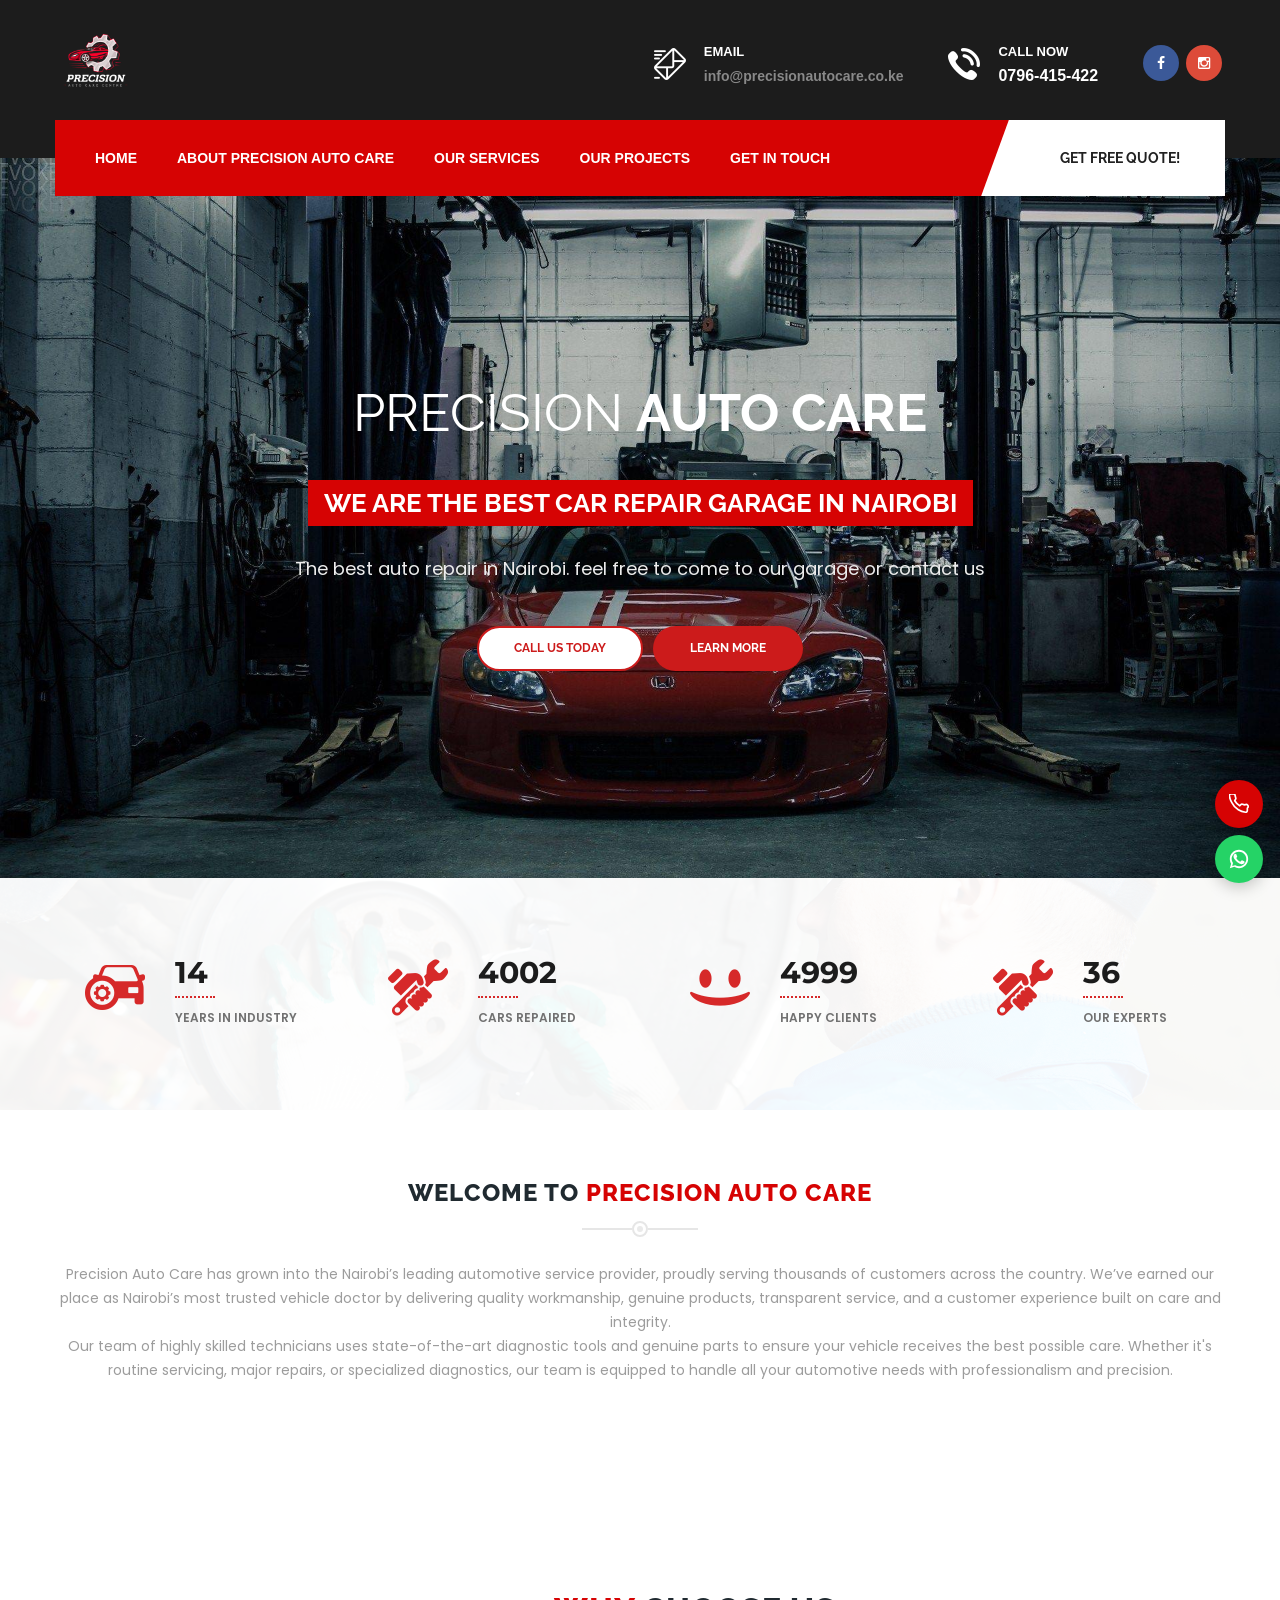
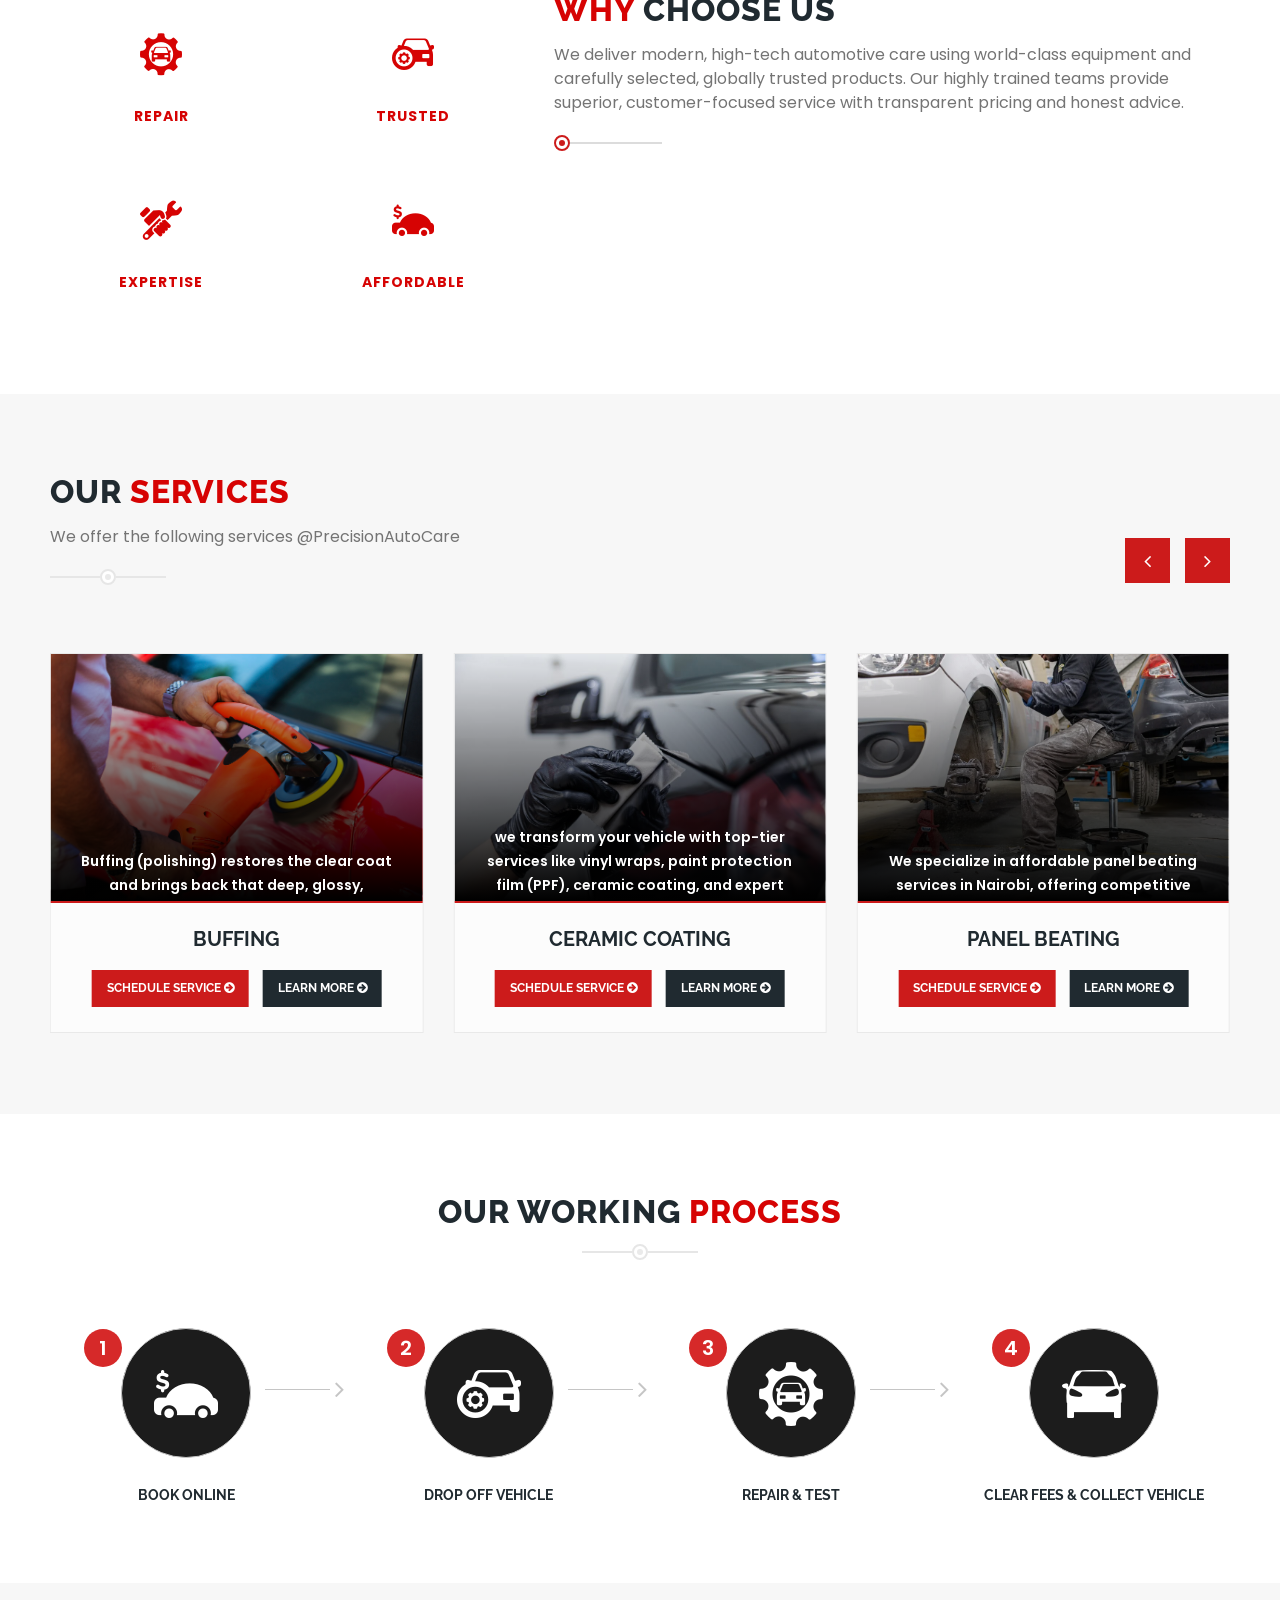
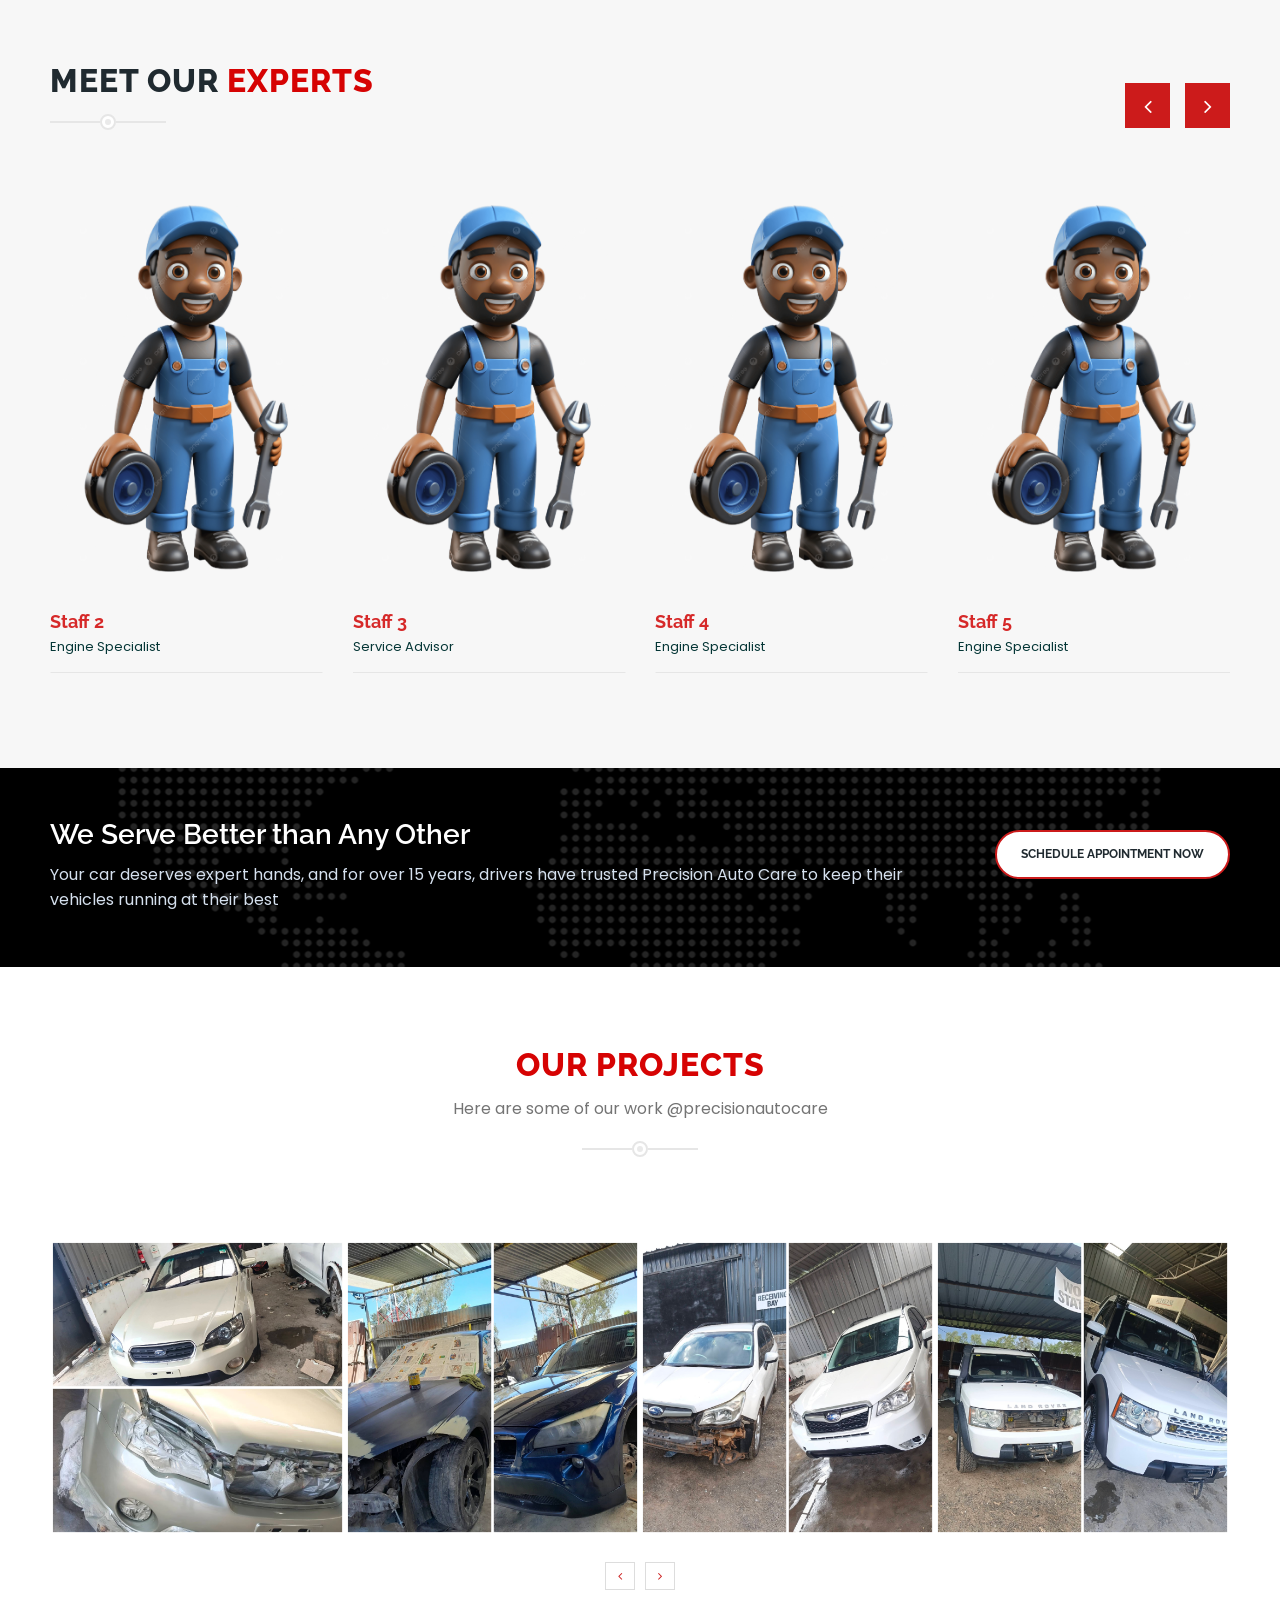
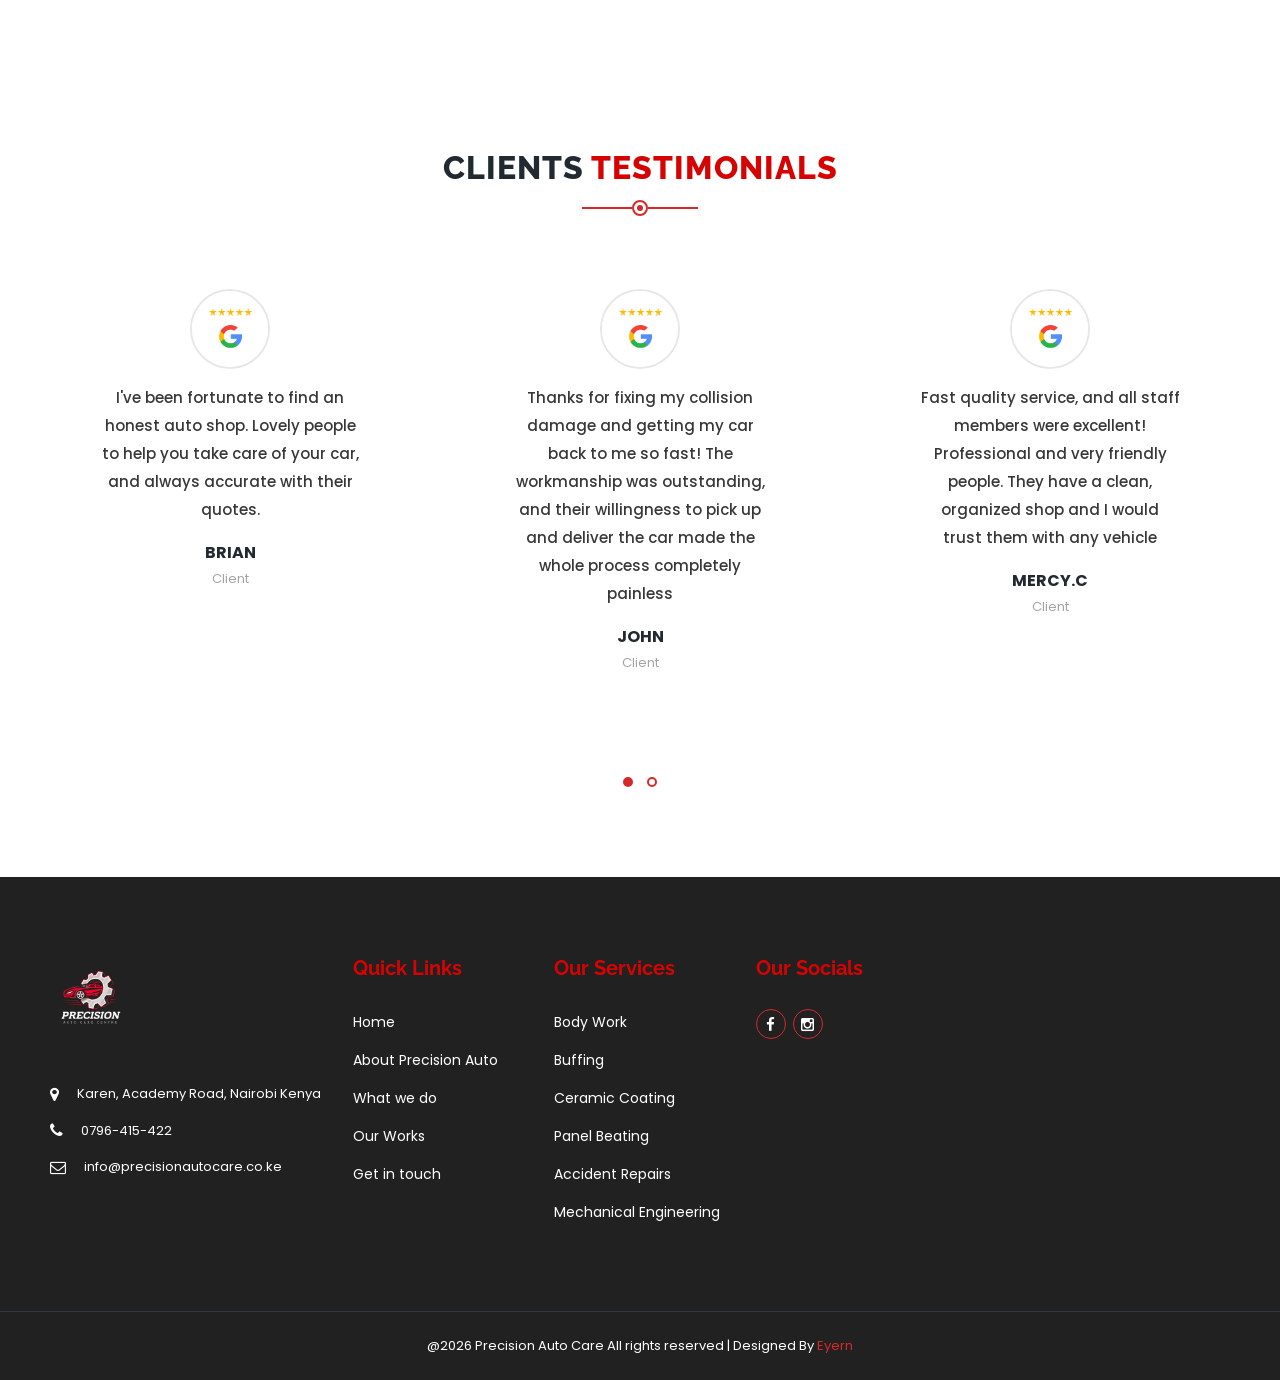
==== commit e137880d: "favicon" ====
--- a/index.html
+++ b/index.html
@@ -9,6 +9,7 @@
     <link rel="stylesheet" href="css/style.css">
     <link rel="stylesheet" href="css/bootstrap-margin-padding.css">
     <link rel="stylesheet" href="css/responsive.css">
+    <link rel="icon" type="image/png" href="precision.png">
 </head>
 
 <body class="page-wrapper">
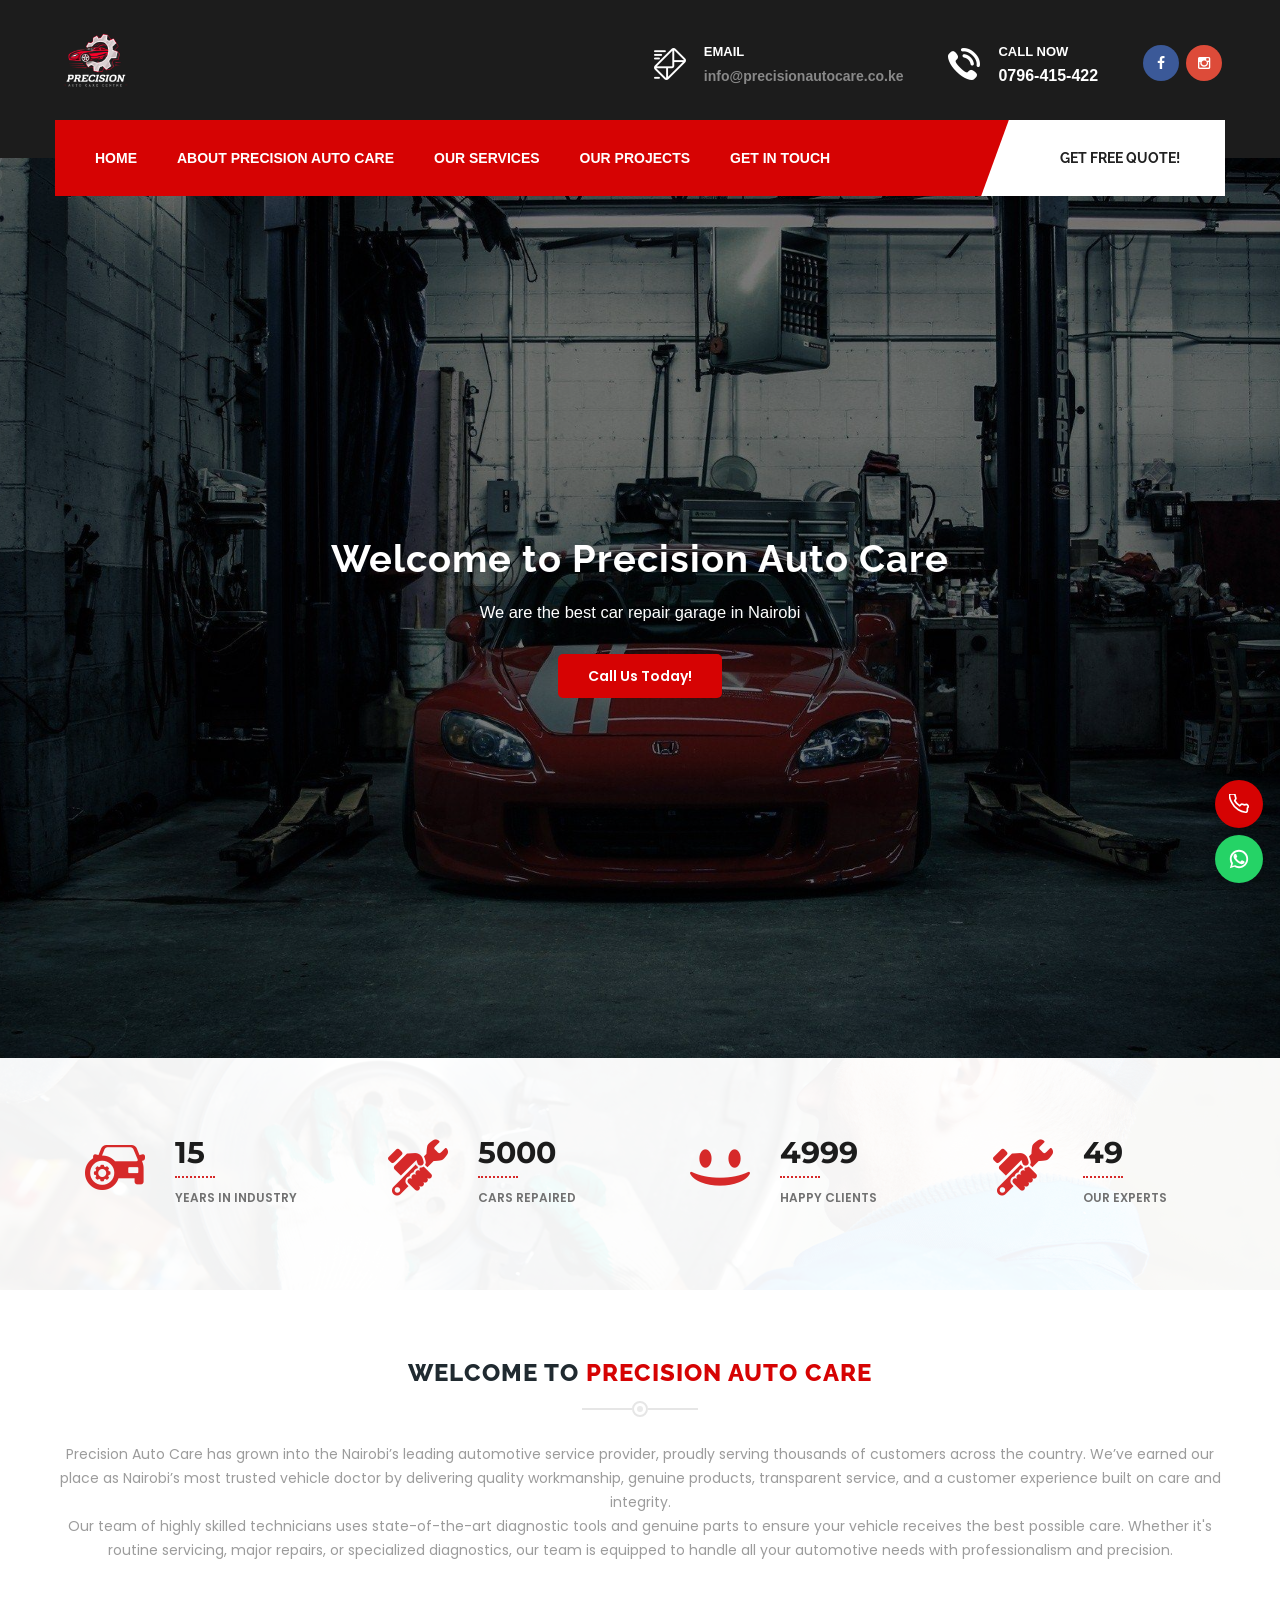
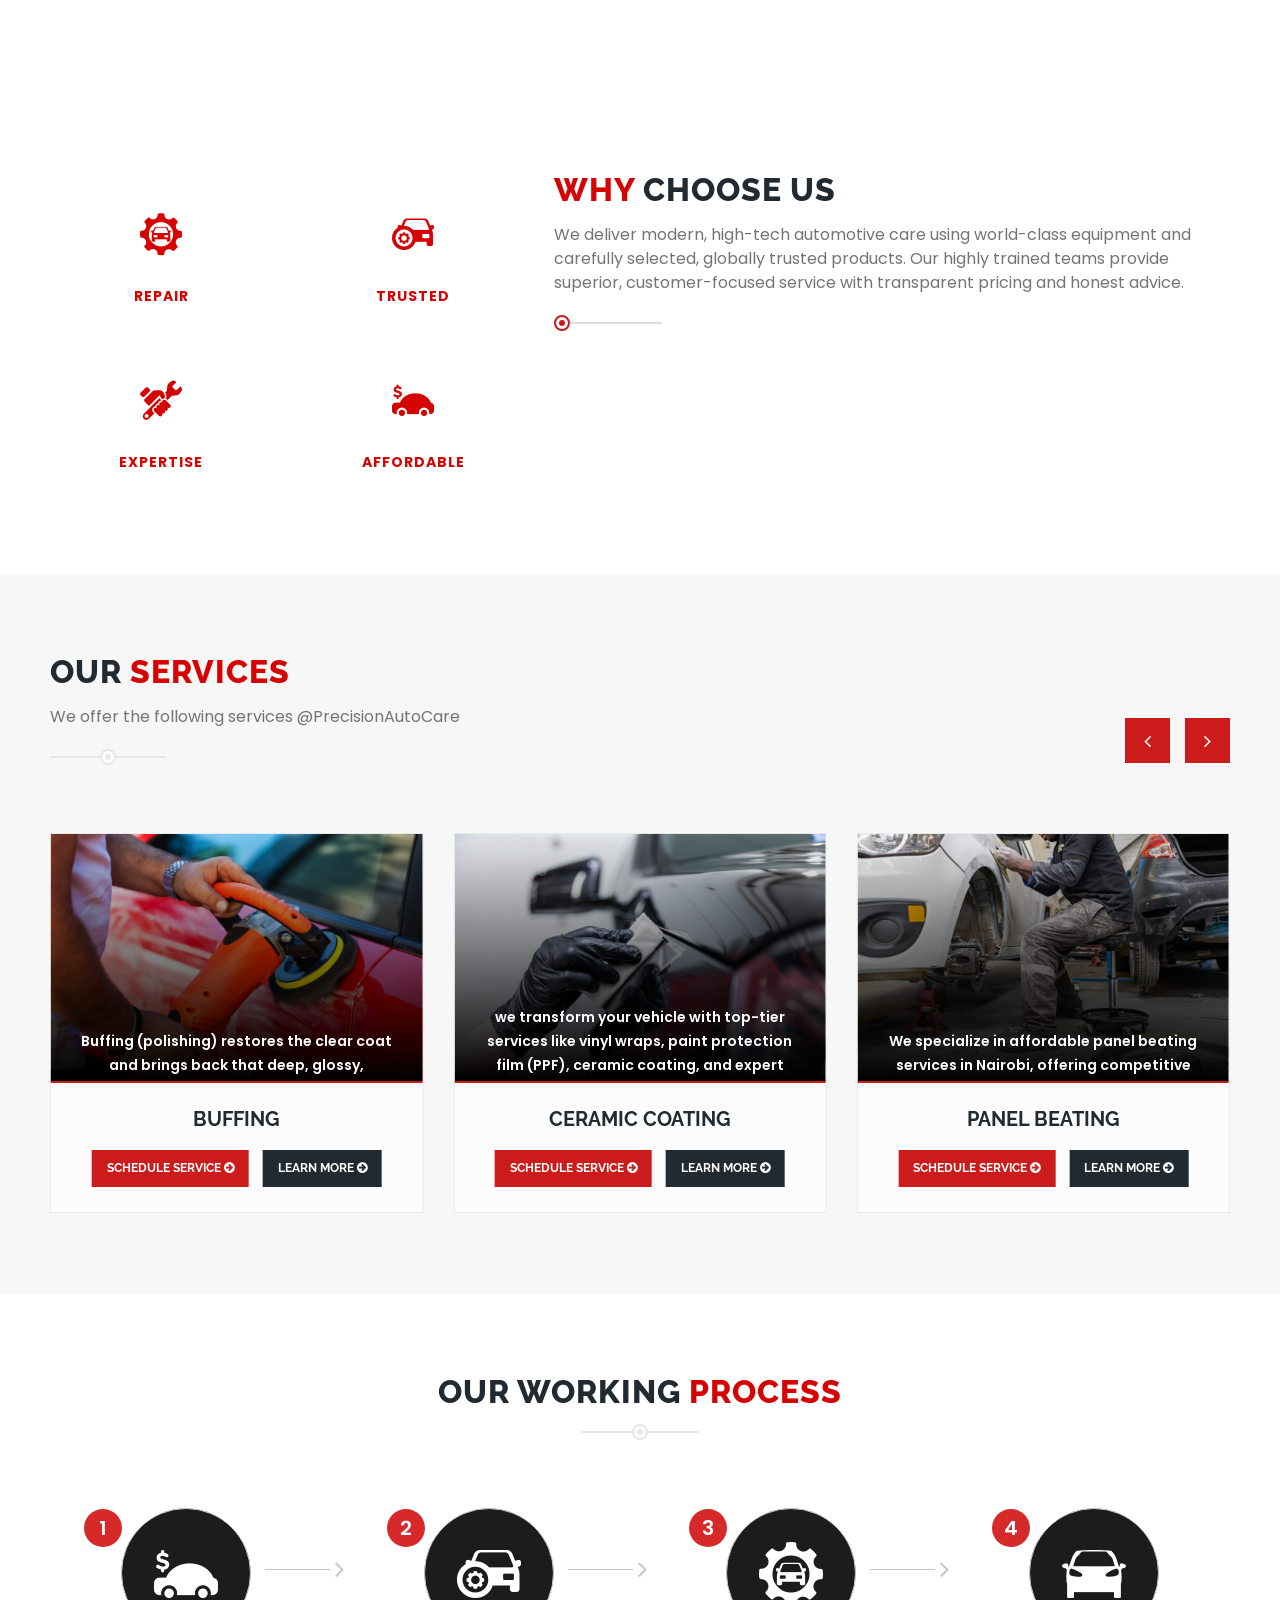
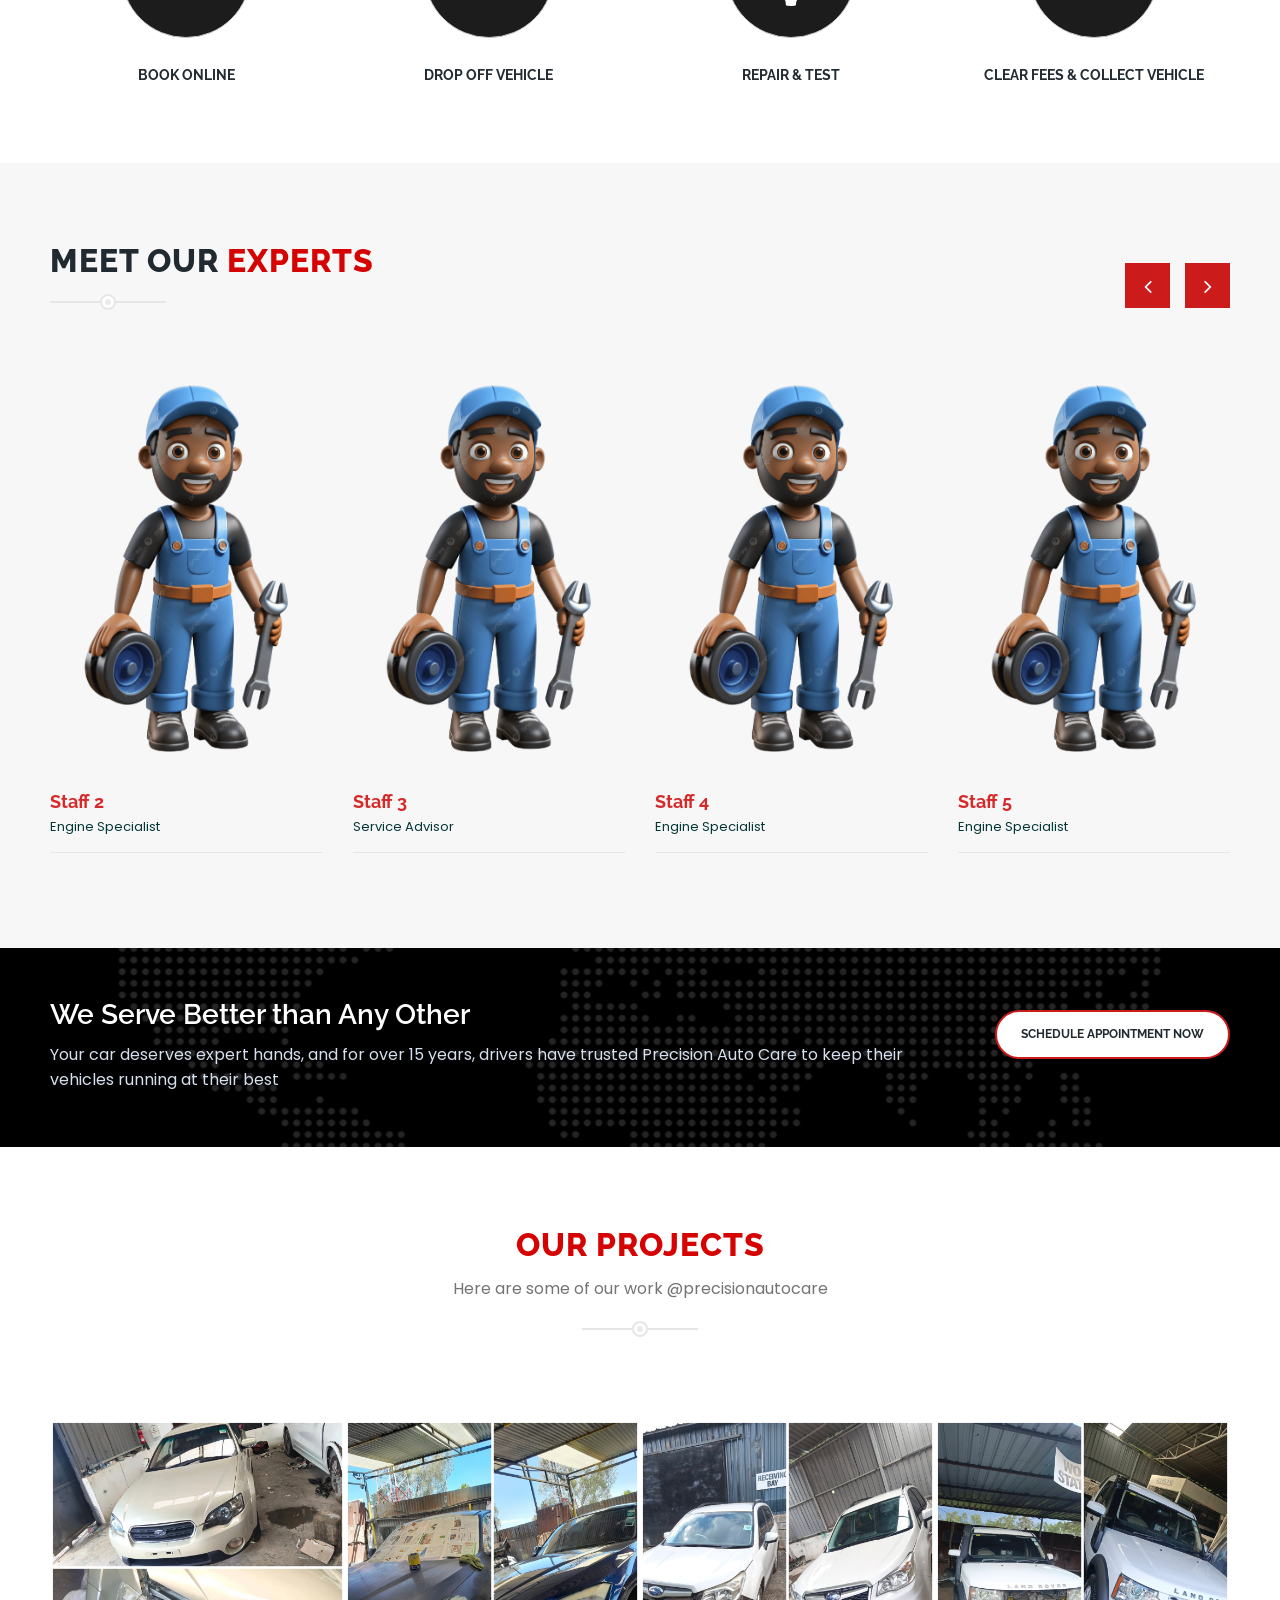
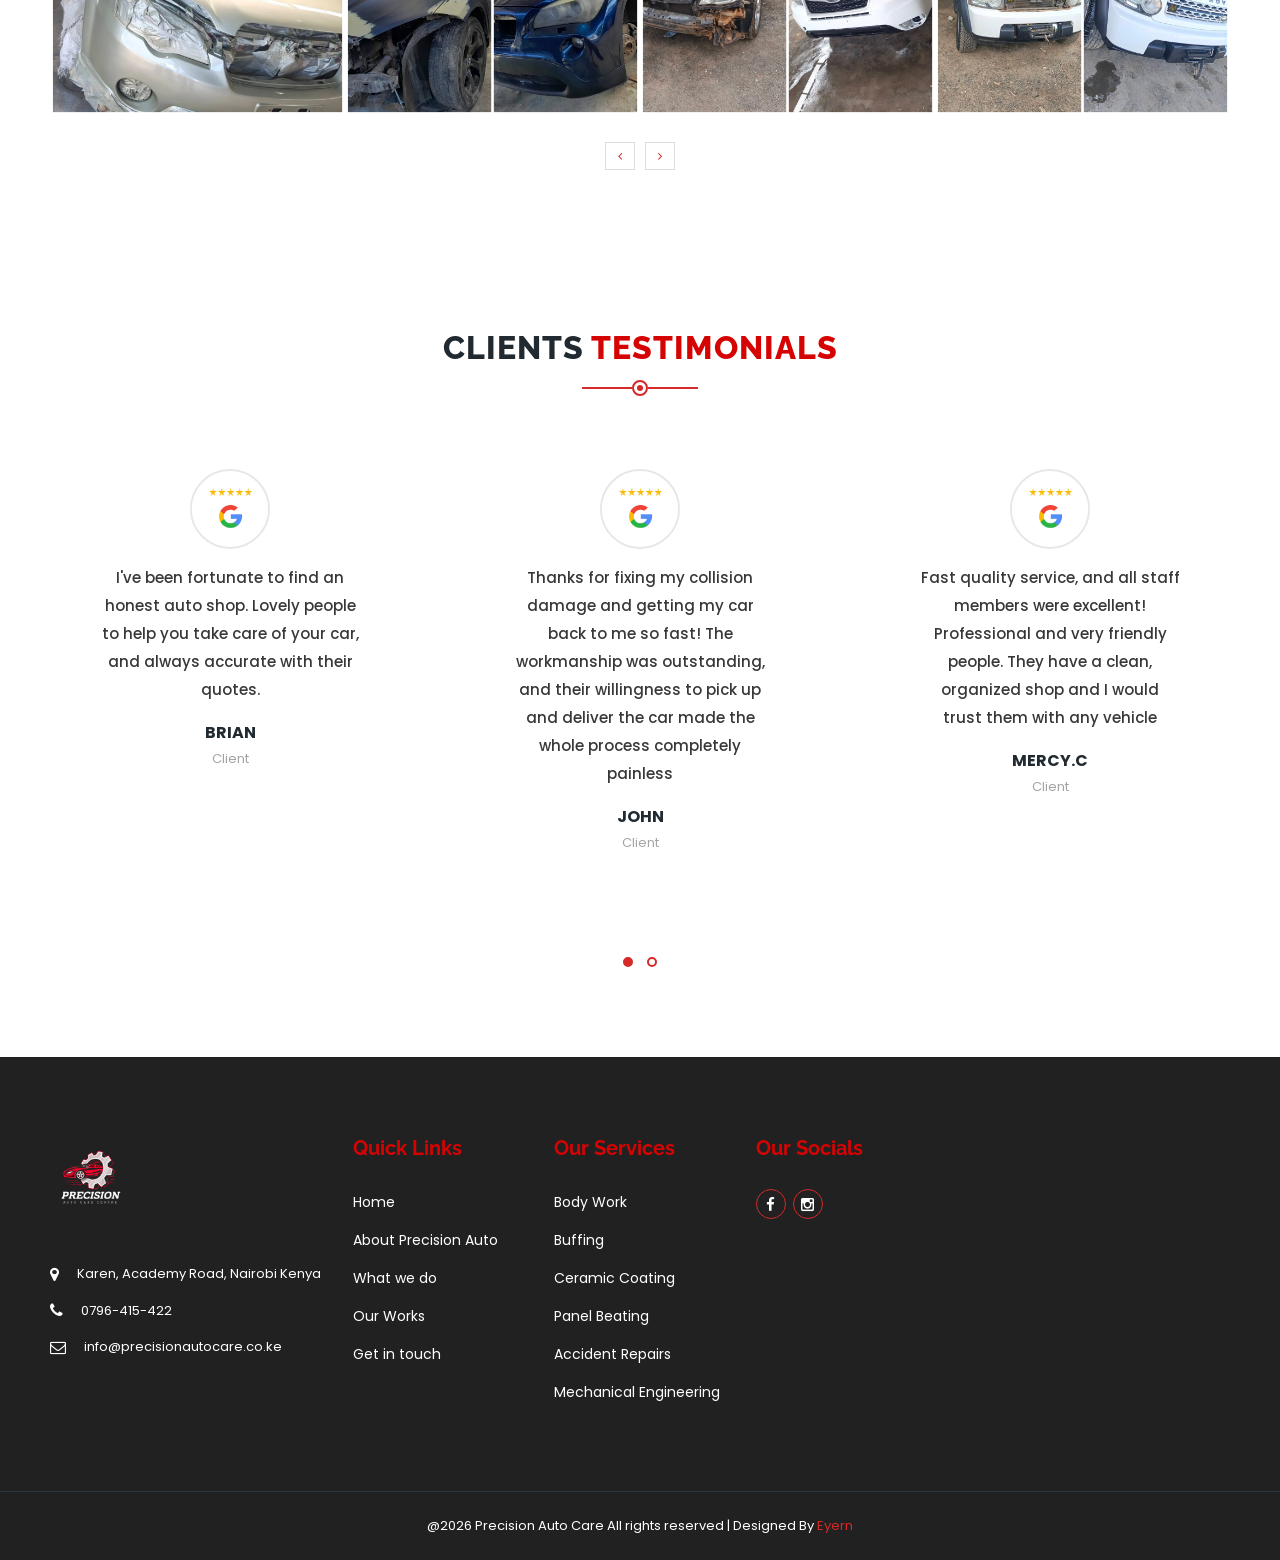
==== commit cd22b29f: "hero" ====
--- a/index.html
+++ b/index.html
@@ -79,88 +79,37 @@
             </div>
         </div>
     </header>
-    <!--Main Slider-->
-    <section class="main-slider revolution-slider">
-        <div class="tp-banner-container">
-            <div class="tp-banner">
-                <ul>
-                    <li data-transition="fade" data-slotamount="1" data-masterspeed="1000"
-                        data-thumb="img/resources/home-1.jpg" data-saveperformance="off">
-                        <img src="img/resources/home-1.jpg" alt="" data-bgposition="center top" data-bgfit="cover"
-                            data-bgrepeat="no-repeat">
-
-                        <div class="tp-caption sfr sfb tp-resizeme" data-x="center" data-hoffset="0" data-y="center"
-                            data-voffset="-110" data-speed="1500" data-start="1000" data-easing="easeOutExpo"
-                            data-splitin="none" data-splitout="none" data-elementdelay="0.01" data-endelementdelay="0.3"
-                            data-endspeed="1200" data-endeasing="Power4.easeIn">
-                            <h1><span class="normal-font">Precision <strong>Auto Care</strong></span></h1>
-                        </div>
-
-                        <div class="tp-caption sfl sfb tp-resizeme" data-x="center" data-hoffset="0" data-y="center"
-                            data-voffset="-20" data-speed="1500" data-start="1500" data-easing="easeOutExpo"
-                            data-splitin="none" data-splitout="none" data-elementdelay="0.01" data-endelementdelay="0.3"
-                            data-endspeed="1200" data-endeasing="Power4.easeIn">
-                            <h3 class="bg-color">We are the best car repair garage in Nairobi</h3>
-                        </div>
-
-                        <div class="tp-caption sfl sfb tp-resizeme text-center" data-x="center" data-hoffset="0"
-                            data-y="center" data-voffset="50" data-speed="1500" data-start="2000"
-                            data-easing="easeOutExpo" data-splitin="none" data-splitout="none" data-elementdelay="0.01"
-                            data-endelementdelay="0.3" data-endspeed="1200" data-endeasing="Power4.easeIn">
-                            <div class="text">
-                                The best auto repair in Nairobi. feel free to come to our garage or contact us
-                            </div>
-                        </div>
-
-                        <div class="tp-caption sfr sfb tp-resizeme" data-x="center" data-hoffset="0" data-y="center"
-                            data-voffset="130" data-speed="1500" data-start="2000" data-easing="easeOutExpo"
-                            data-splitin="none" data-splitout="none" data-elementdelay="0.01" data-endelementdelay="0.3"
-                            data-endspeed="1200" data-endeasing="Power4.easeIn"><a href="tel:+254796415422"
-                                class="thm-btn inverse mr-10">Call us Today</a><a href="about.html"
-                                class="thm-btn">Learn
-                                More</a>
-                        </div>
-                    </li>
-
-                    <li data-transition="slidedown" data-slotamount="1" data-masterspeed="1000"
-                        data-thumb="img/resources/home-2.jpg" data-saveperformance="off">
-                        <img src="img/resources/home-2.jpg" alt="" data-bgposition="center top" data-bgfit="cover"
-                            data-bgrepeat="no-repeat">
-
-                        <div class="tp-caption sfl sfb tp-resizeme" data-x="center" data-hoffset="0" data-y="center"
-                            data-voffset="-120" data-speed="1500" data-start="500" data-easing="easeOutExpo"
-                            data-splitin="none" data-splitout="none" data-elementdelay="0.01" data-endelementdelay="0.3"
-                            data-endspeed="1200" data-endeasing="Power4.easeIn">
-                            <h2 class="normal-font"><span>The best</span> <strong class="color-theme">Auto </strong>
-                                <strong>repair</strong>
-                            </h2>
-                        </div>
-
-                        <div class="tp-caption sfr sfb tp-resizeme" data-x="center" data-hoffset="0" data-y="center"
-                            data-voffset="-30" data-speed="1500" data-start="1000" data-easing="easeOutExpo"
-                            data-splitin="none" data-splitout="none" data-elementdelay="0.01" data-endelementdelay="0.3"
-                            data-endspeed="1200" data-endeasing="Power4.easeIn">
-                            <h2><span class="color-theme">Shop</span> in Nairobi, Karen</h2>
-                        </div>
-
-                        <div class="tp-caption sfl sfb tp-resizeme" data-x="center" data-hoffset="0" data-y="center"
-                            data-voffset="50" data-speed="1500" data-start="1500" data-easing="easeOutExpo"
-                            data-splitin="none" data-splitout="none" data-elementdelay="0.01" data-endelementdelay="0.3"
-                            data-endspeed="1200" data-endeasing="Power4.easeIn">
-                            <h4>We Serve Better than Any Other</h4>
-                        </div>
-
-                        <div class="tp-caption sfr sfb tp-resizeme" data-x="center" data-hoffset="0" data-y="center"
-                            data-voffset="120" data-speed="1500" data-start="2000" data-easing="easeOutExpo"
-                            data-splitin="none" data-splitout="none" data-elementdelay="0.01" data-endelementdelay="0.3"
-                            data-endspeed="1200" data-endeasing="Power4.easeIn"><a href="tel:+254796415422"
-                                class="thm-btn inverse mr-10">Call us Today</a><a href="about.html"
-                                class="thm-btn">Learn
-                                More</a>
-                        </div>
-                    </li>
-                </ul>
-            </div>
+    <section class="hero-slider">
+        <!-- Slide Container -->
+        <div class="slider-inner">
+            
+            <!-- Slide 1 -->
+            <div class="slide" style="background-image: url('img/resources/home-1.jpg');">
+                <div class="slide-content">
+                    <h1>Welcome to Precision Auto Care</h1>
+                    <p>We are the best car repair garage in Nairobi</p>
+                    <a href="tel:+254796415422" class="cta-btn">Call Us Today!</a>
+                </div>
+            </div>
+
+            <!-- Slide 2 -->
+            <div class="slide" style="background-image: url('img/resources/home-2.jpg');">
+                <div class="slide-content">
+                    <h1>The best Auto Repair Shop in Nairobi, Karen</h1>
+                    <p>we serve better than any other repair shop.</p>
+                    <a href="about.html" class="cta-btn">About Us</a>
+                </div>
+            </div>
+
+            <!-- Slide 3 -->
+            <div class="slide" style="background-image: url('img/resources/home-1.jpg');">
+                <div class="slide-content">
+                    <h1>Affordable Rates</h1>
+                    <p>We offer affordable competitive prices for our services.</p>
+                    <a href="tel:+254796415422" class="cta-btn">Schedule Appointment</a>
+                </div>
+            </div>
+
         </div>
     </section>
 
--- a/css/style.css
+++ b/css/style.css
@@ -943,7 +943,6 @@
 .main-slider{
 	position:relative;
 	width:100%;
-	overflow:hidden;	
 }
 
 .main-slider .circular-drop{
@@ -4746,4 +4745,114 @@
   
   .flb.cl {
 	background: #d60303
-  }+  }
+
+  /* Slider Wrapper */
+.hero-slider {
+    position: relative;
+    width: 100vw;
+    height: 100vh; /* Full viewport height */
+    overflow: hidden;
+}
+
+/* Inner Container for Animation */
+.slider-inner {
+    display: flex;
+    width: 300%; /* 100% multiplied by the total number of slides */
+    height: 100%;
+    animation: slideChange 15s infinite ease-in-out;
+}
+
+/* Individual Slide */
+.slide {
+    width: 100vw;
+    height: 100%;
+    background-size: cover;
+    background-position: center;
+    position: relative;
+    display: flex;
+    justify-content: center;
+    align-items: center;
+}
+
+/* Semi-transparent Overlay for Text Readability */
+.slide::before {
+    content: '';
+    position: absolute;
+    top: 0;
+    left: 0;
+    width: 100%;
+    height: 100%;
+    background: rgba(0, 0, 0, 0.4); /* Darkened tint */
+    z-index: 1;
+}
+
+/* Typography & Content Layout */
+.slide-content {
+    position: relative;
+    z-index: 2; /* Sits above the dark overlay */
+    text-align: center;
+    color: #ffffff;
+    max-width: 800px;
+    padding: 0 20px;
+}
+
+.slide-content h1 {
+    font-size: 3.8rem;
+    font-weight: 700;
+    margin-bottom: 20px;
+    letter-spacing: 1px;
+}
+
+.slide-content p {
+    font-size: 1.65rem;
+    margin-bottom: 30px;
+    font-weight: 300;
+}
+
+/* Call to Action Button */
+.cta-btn {
+    display: inline-block;
+    padding: 12px 30px;
+    background-color: #d60303;
+    color: #ffffff;
+    text-decoration: none;
+    font-weight: 600;
+    border-radius: 5px;
+    transition: background-color 0.3s ease;
+}
+
+.cta-btn:hover {
+    background-color: #d60303;
+}
+
+/* Infinite Sliding Keyframe Logic */
+/* Calculates positions based on 3 slides over a 15-second total duration */
+@keyframes slideChange {
+    /* Slide 1 View Time */
+    0%, 25% {
+        transform: translateX(0%);
+    }
+    /* Transition from Slide 1 to 2 */
+    33%, 58% {
+        transform: translateX(-33.3333%);
+    }
+    /* Transition from Slide 2 to 3 */
+    66%, 91% {
+        transform: translateX(-66.6666%);
+    }
+    /* Reset smoothly back to Slide 1 */
+    100% {
+        transform: translateX(0%);
+    }
+}
+
+/* Responsive Scaling for Smaller Devices */
+@media (max-width: 768px) {
+    .slide-content h1 {
+        font-size: 2.2rem;
+    }
+    .slide-content p {
+        font-size: 1rem;
+    }
+}
--- a/css/responsive.css
+++ b/css/responsive.css
@@ -191,10 +191,7 @@
 	    font-size: 17px;
 	}
 }
-@media (max-width: 650px) {
-	/* revolution slider fix styles */
-	.tp-caption {display: none !important;}
-}
+
 @media (max-width: 639px) {
 	.service-box .content .title a {
 	    font-size: 20px;
